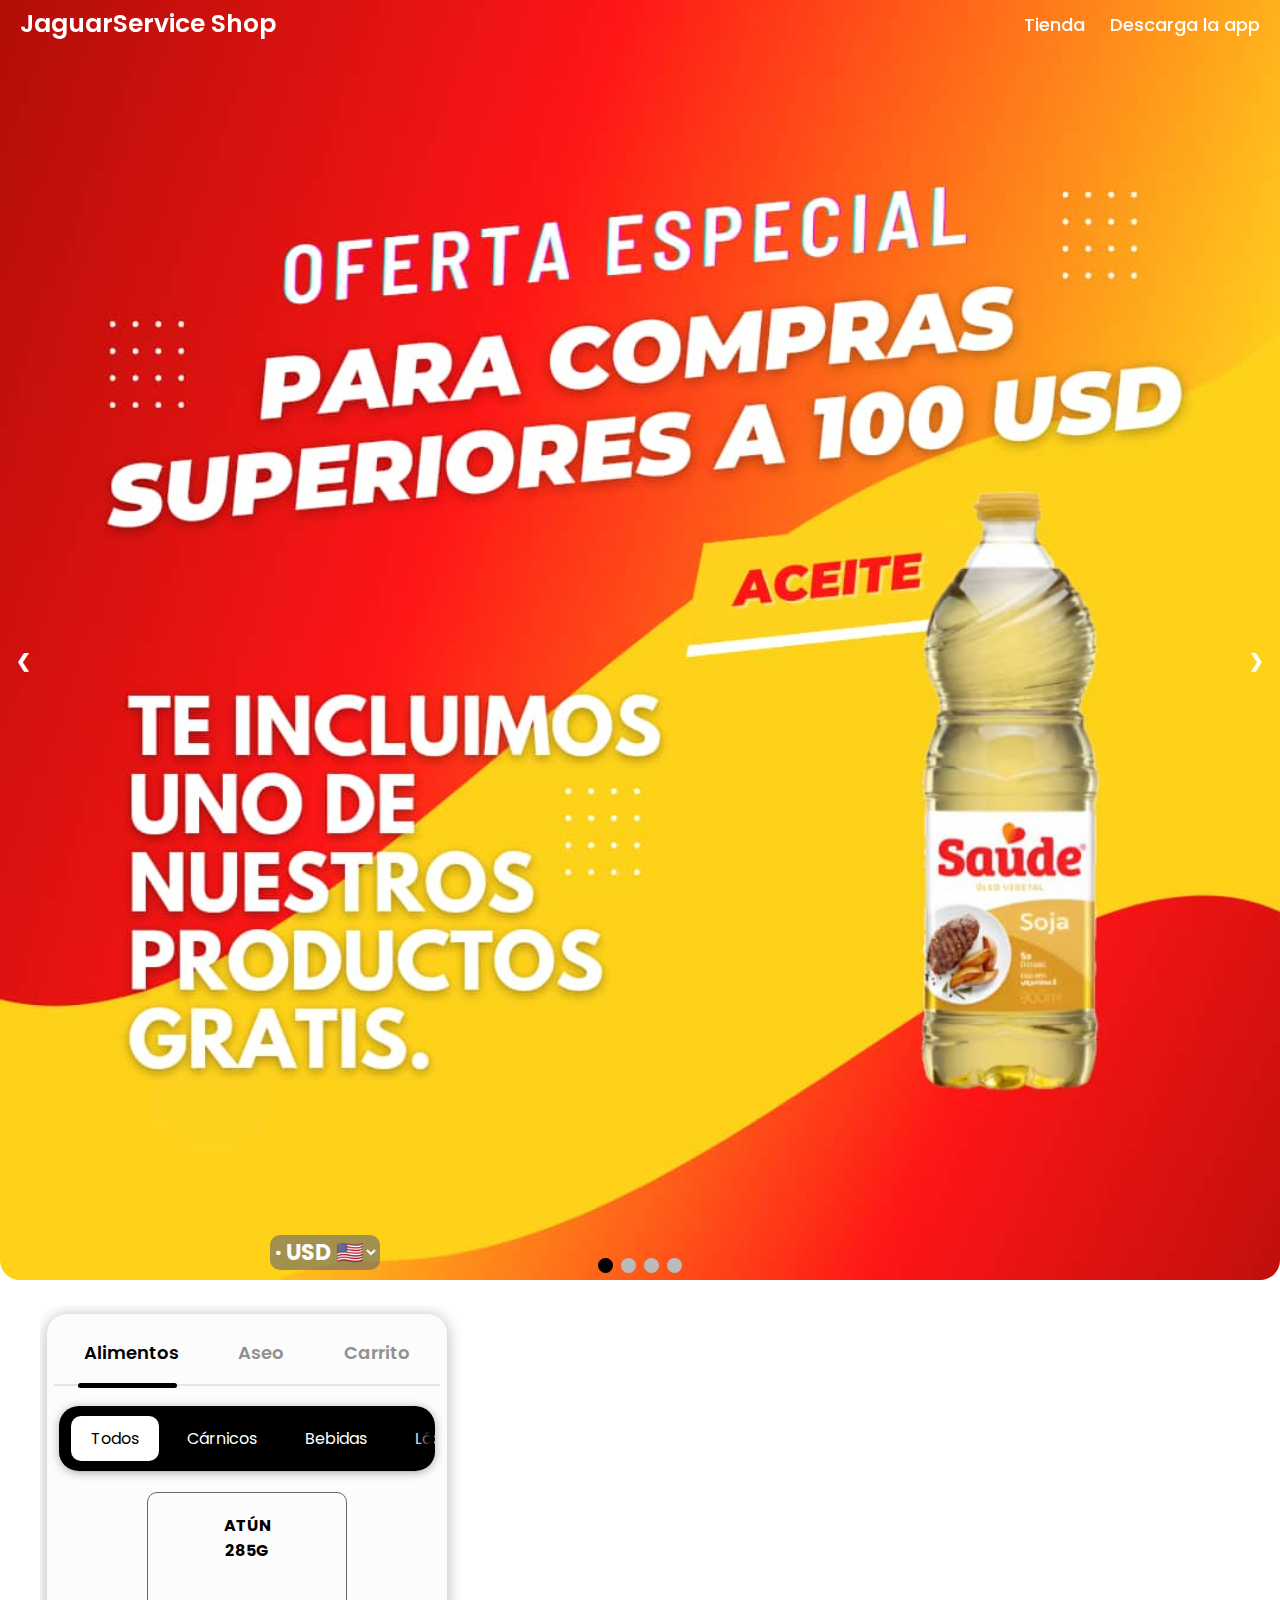
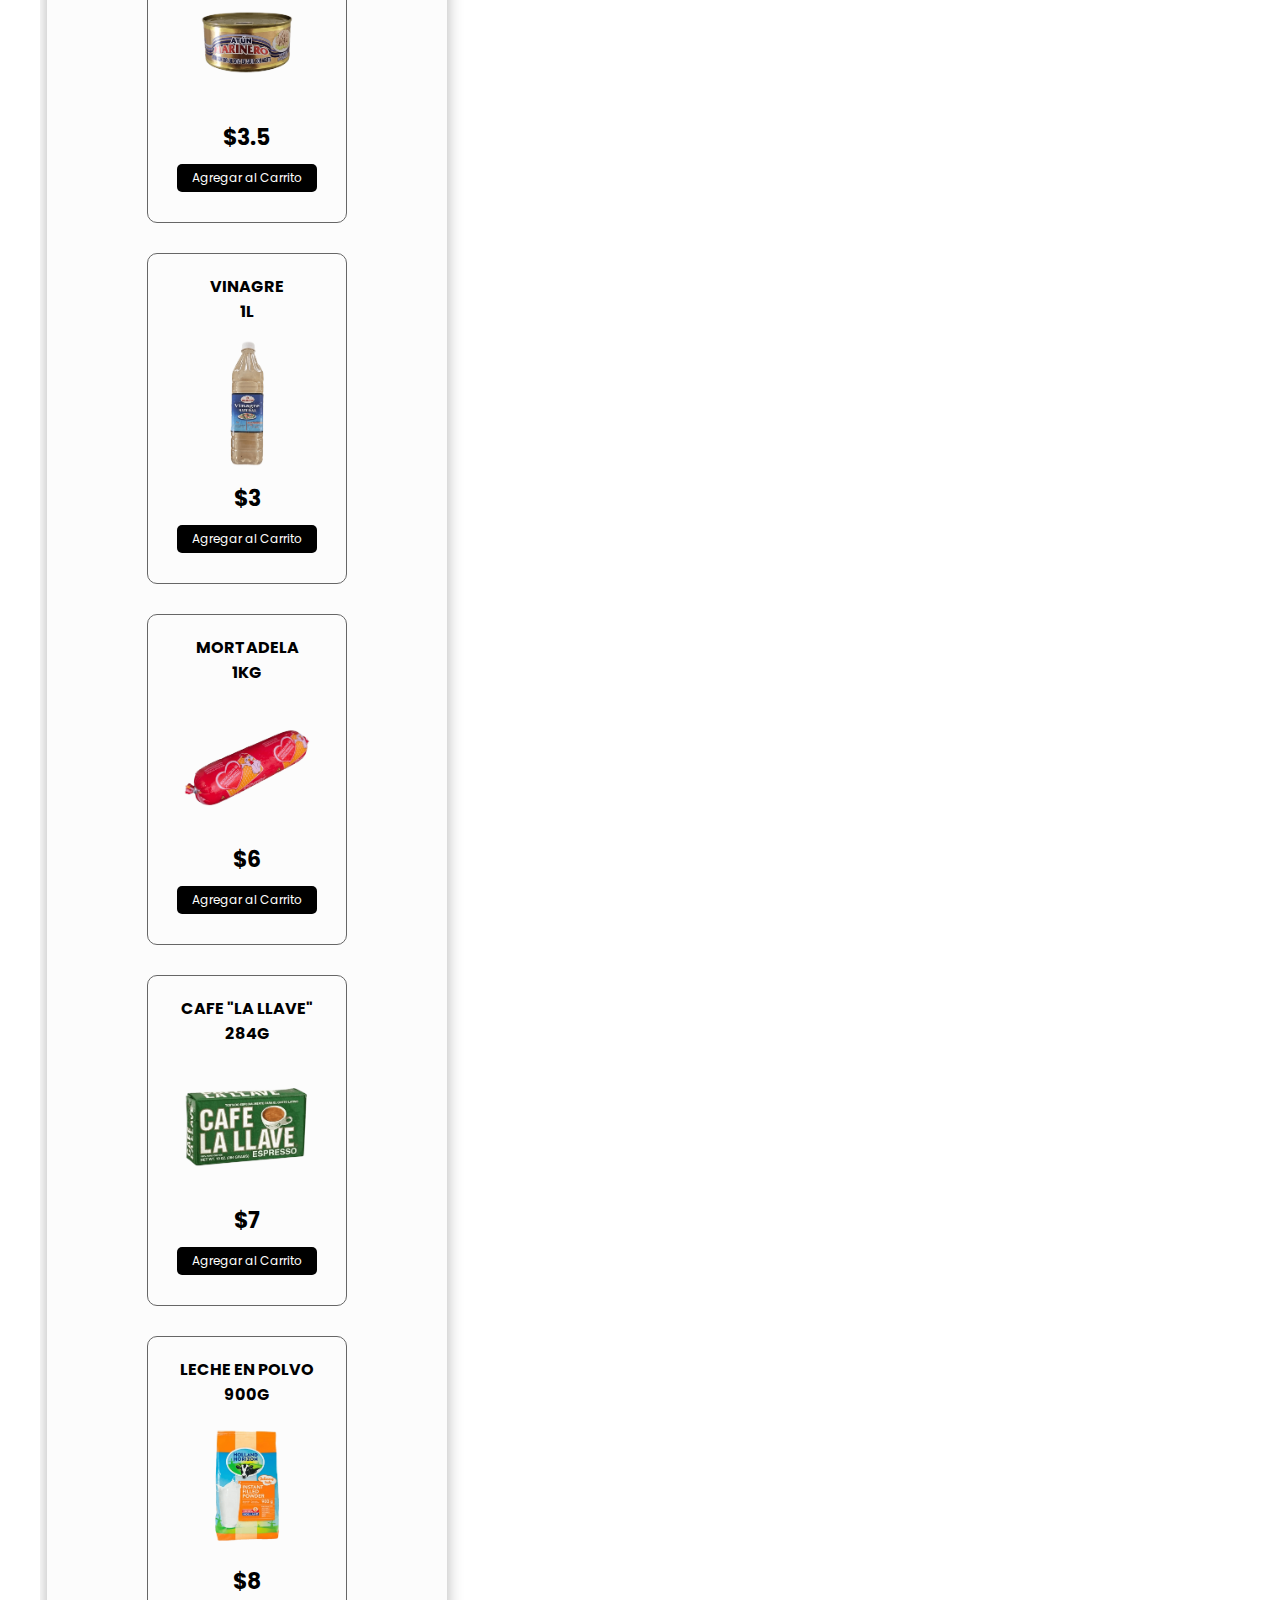
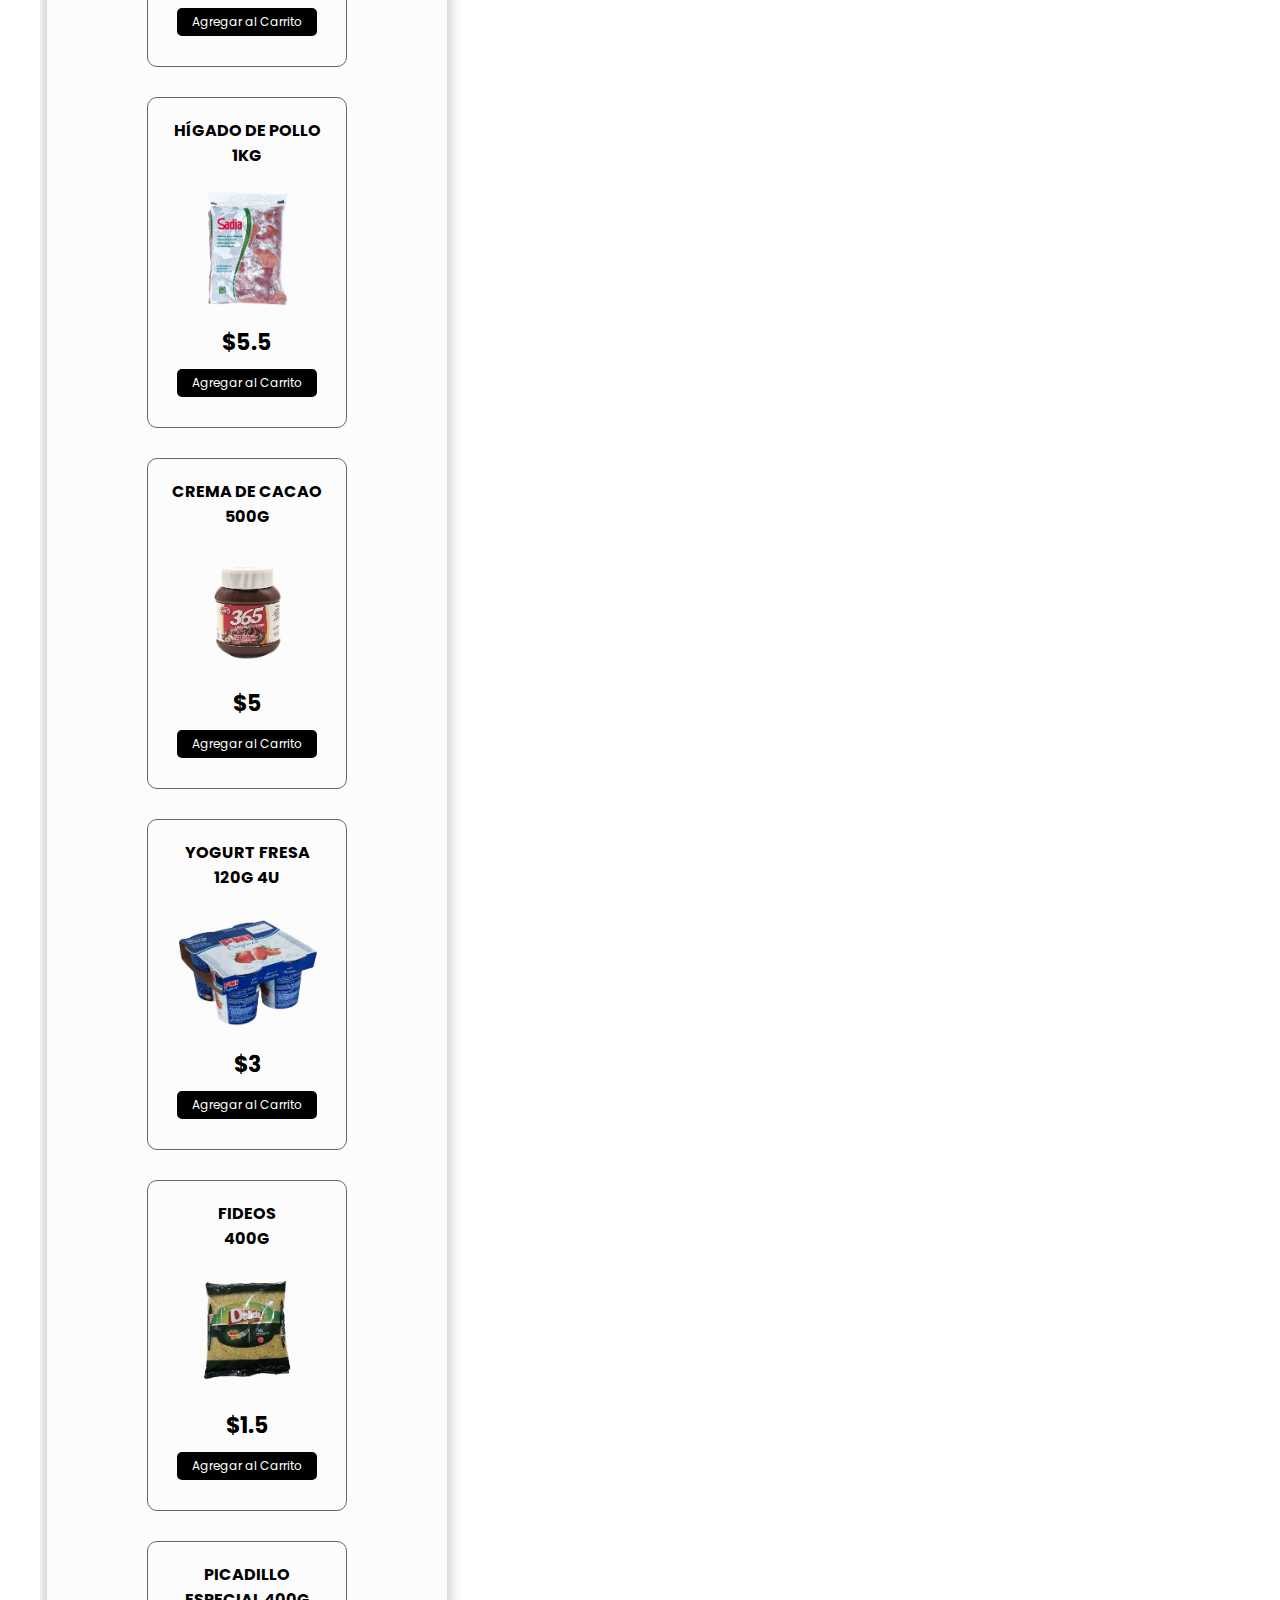
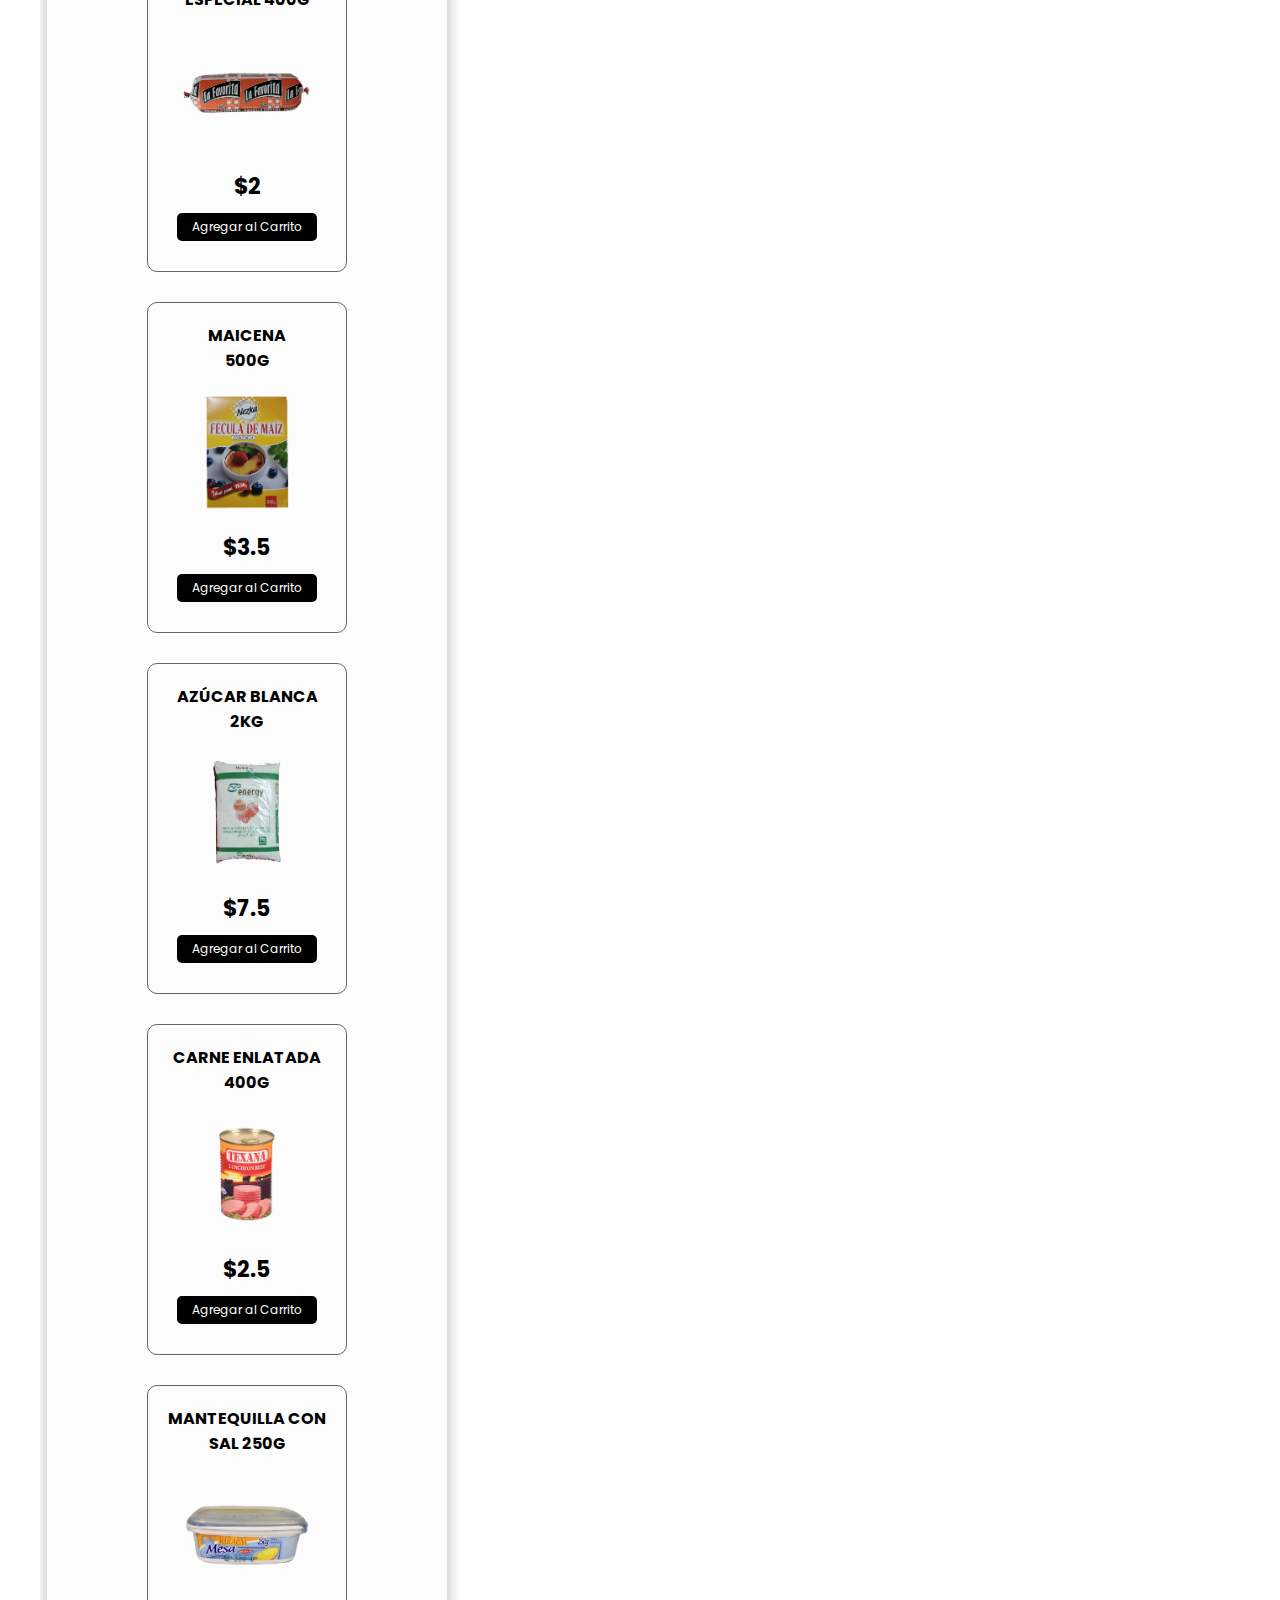
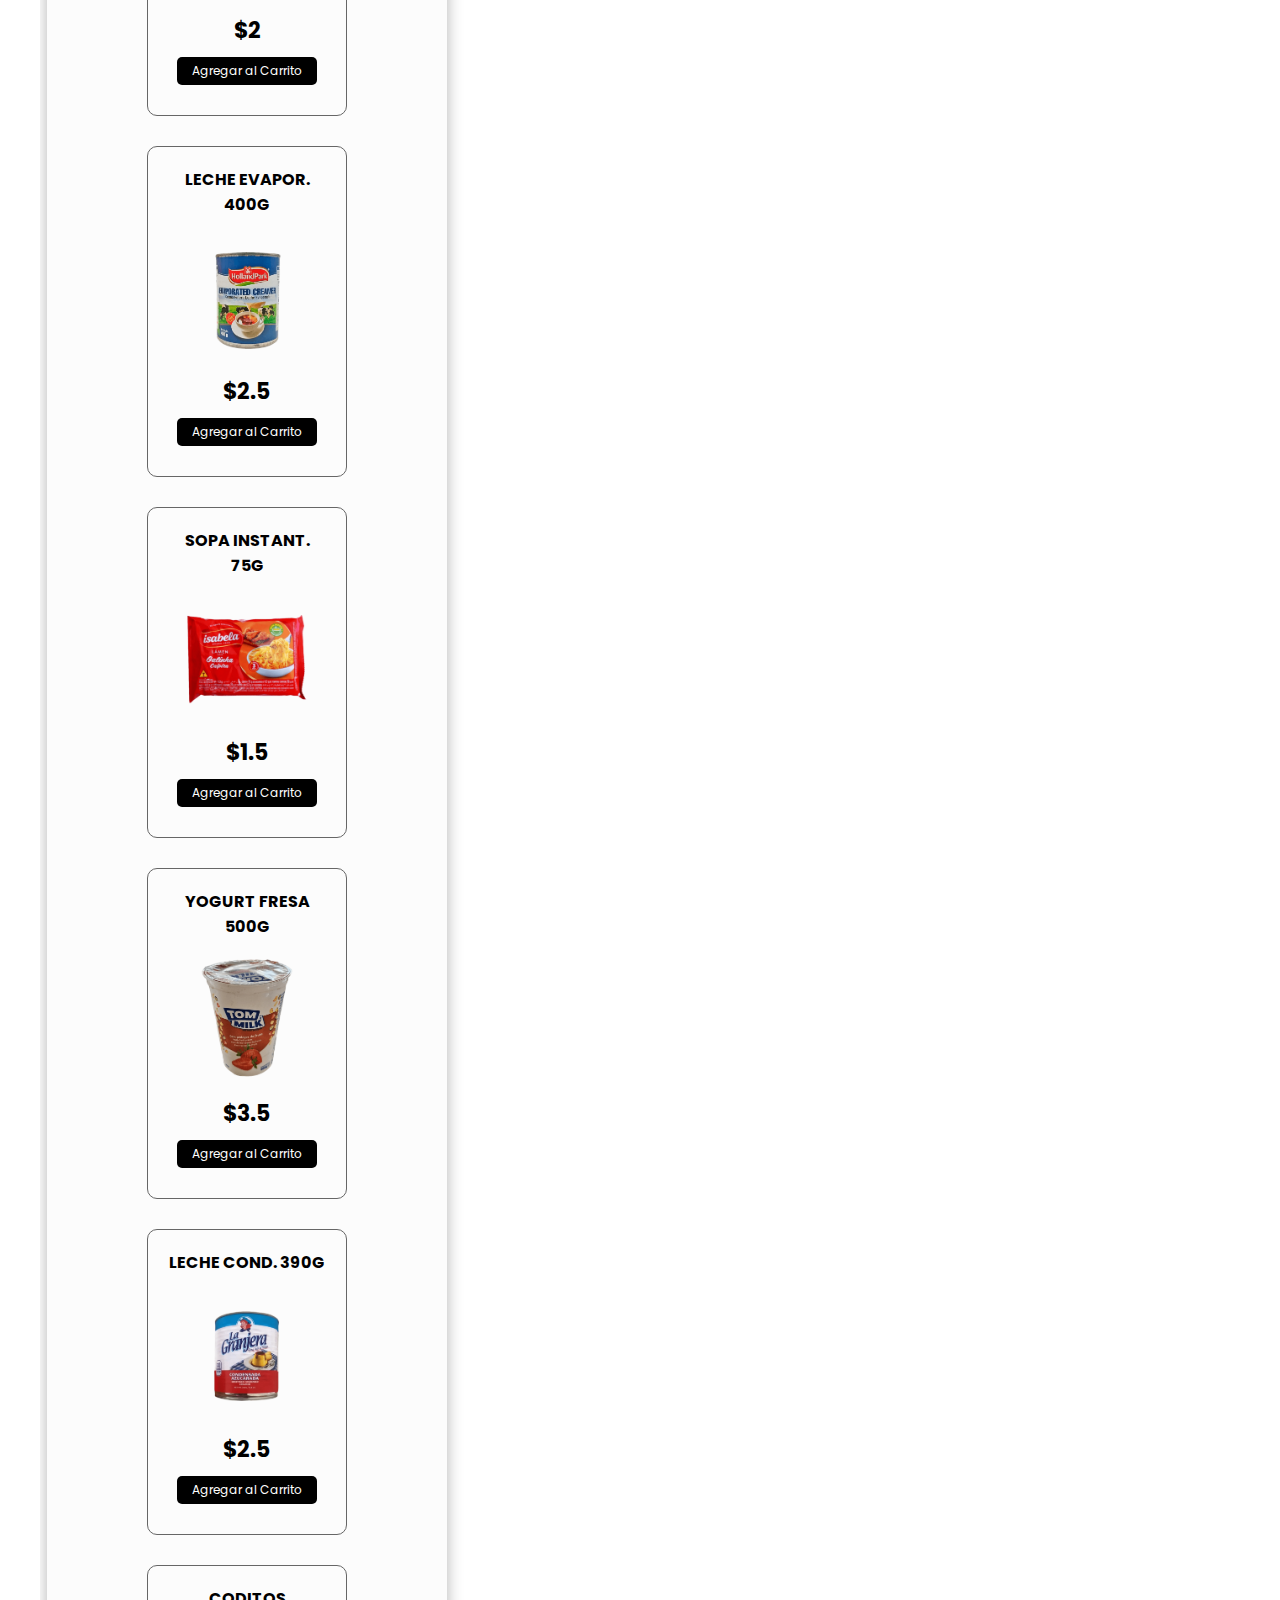
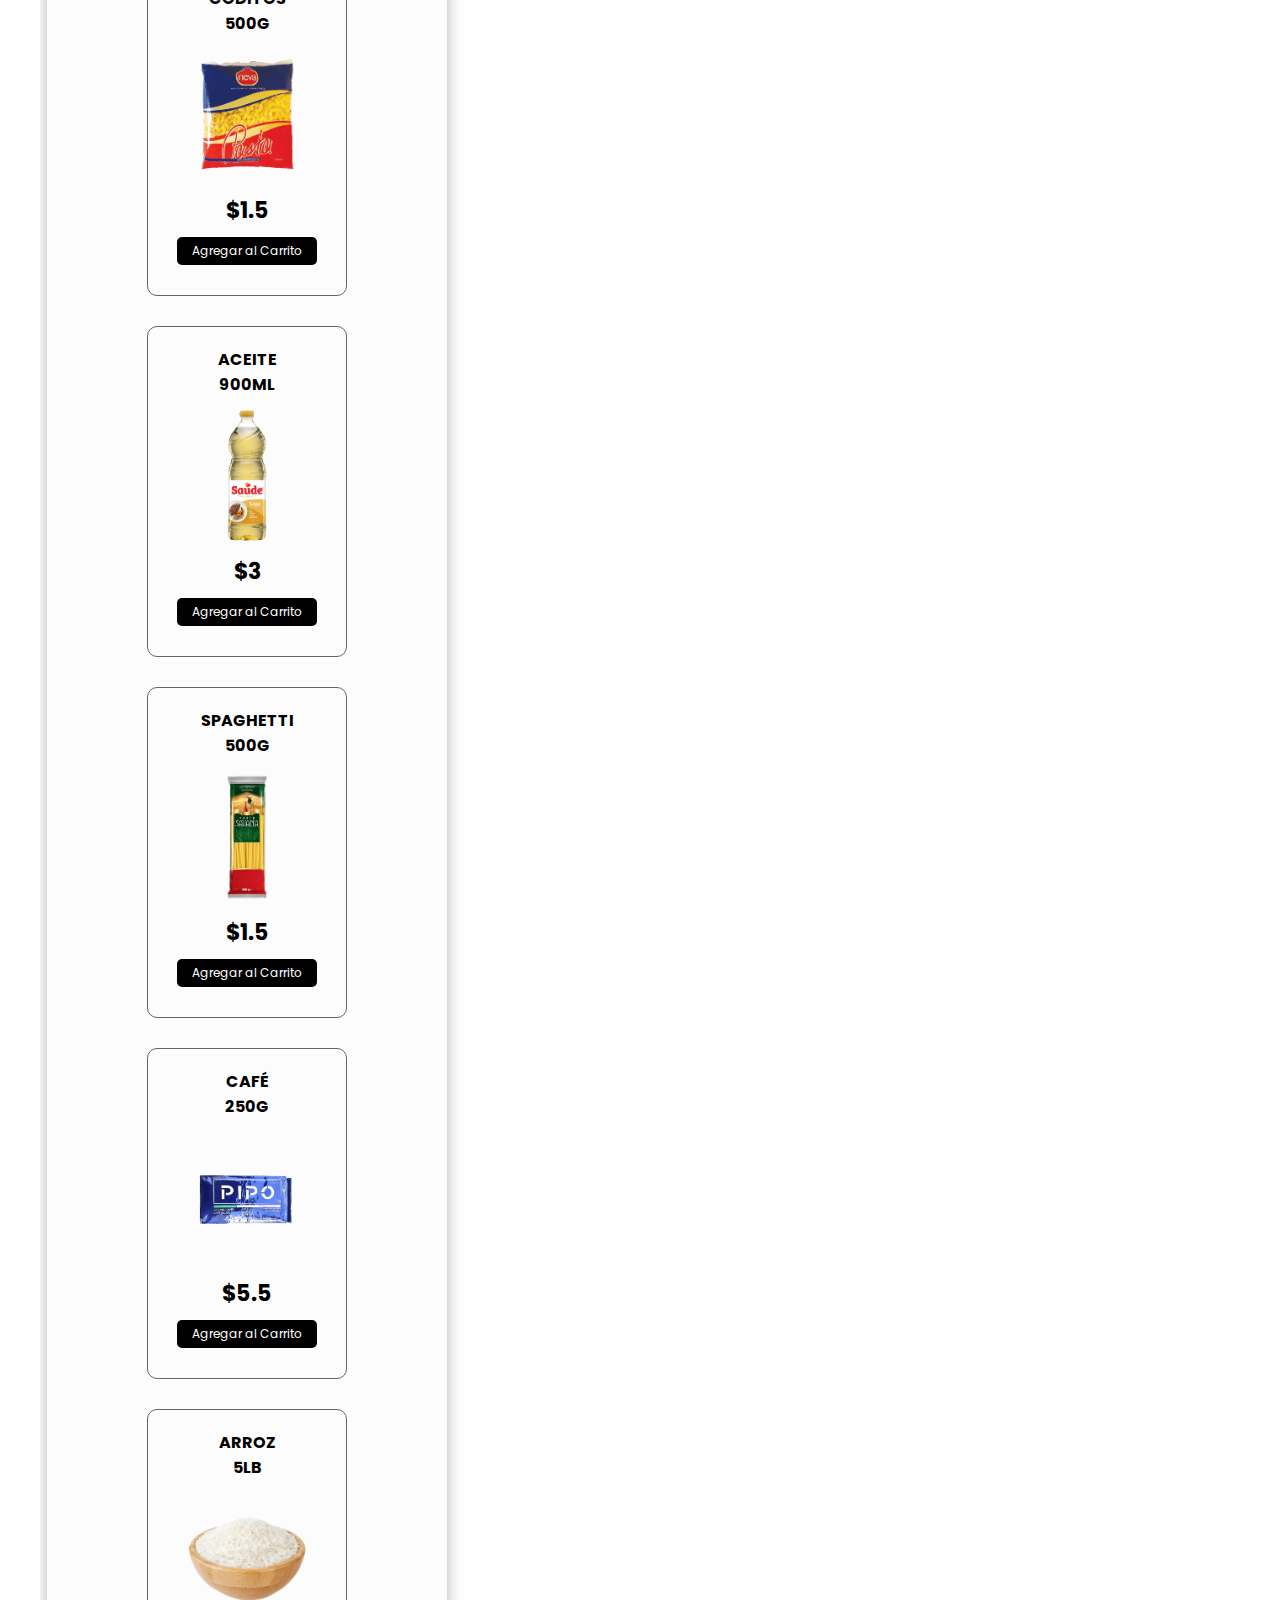
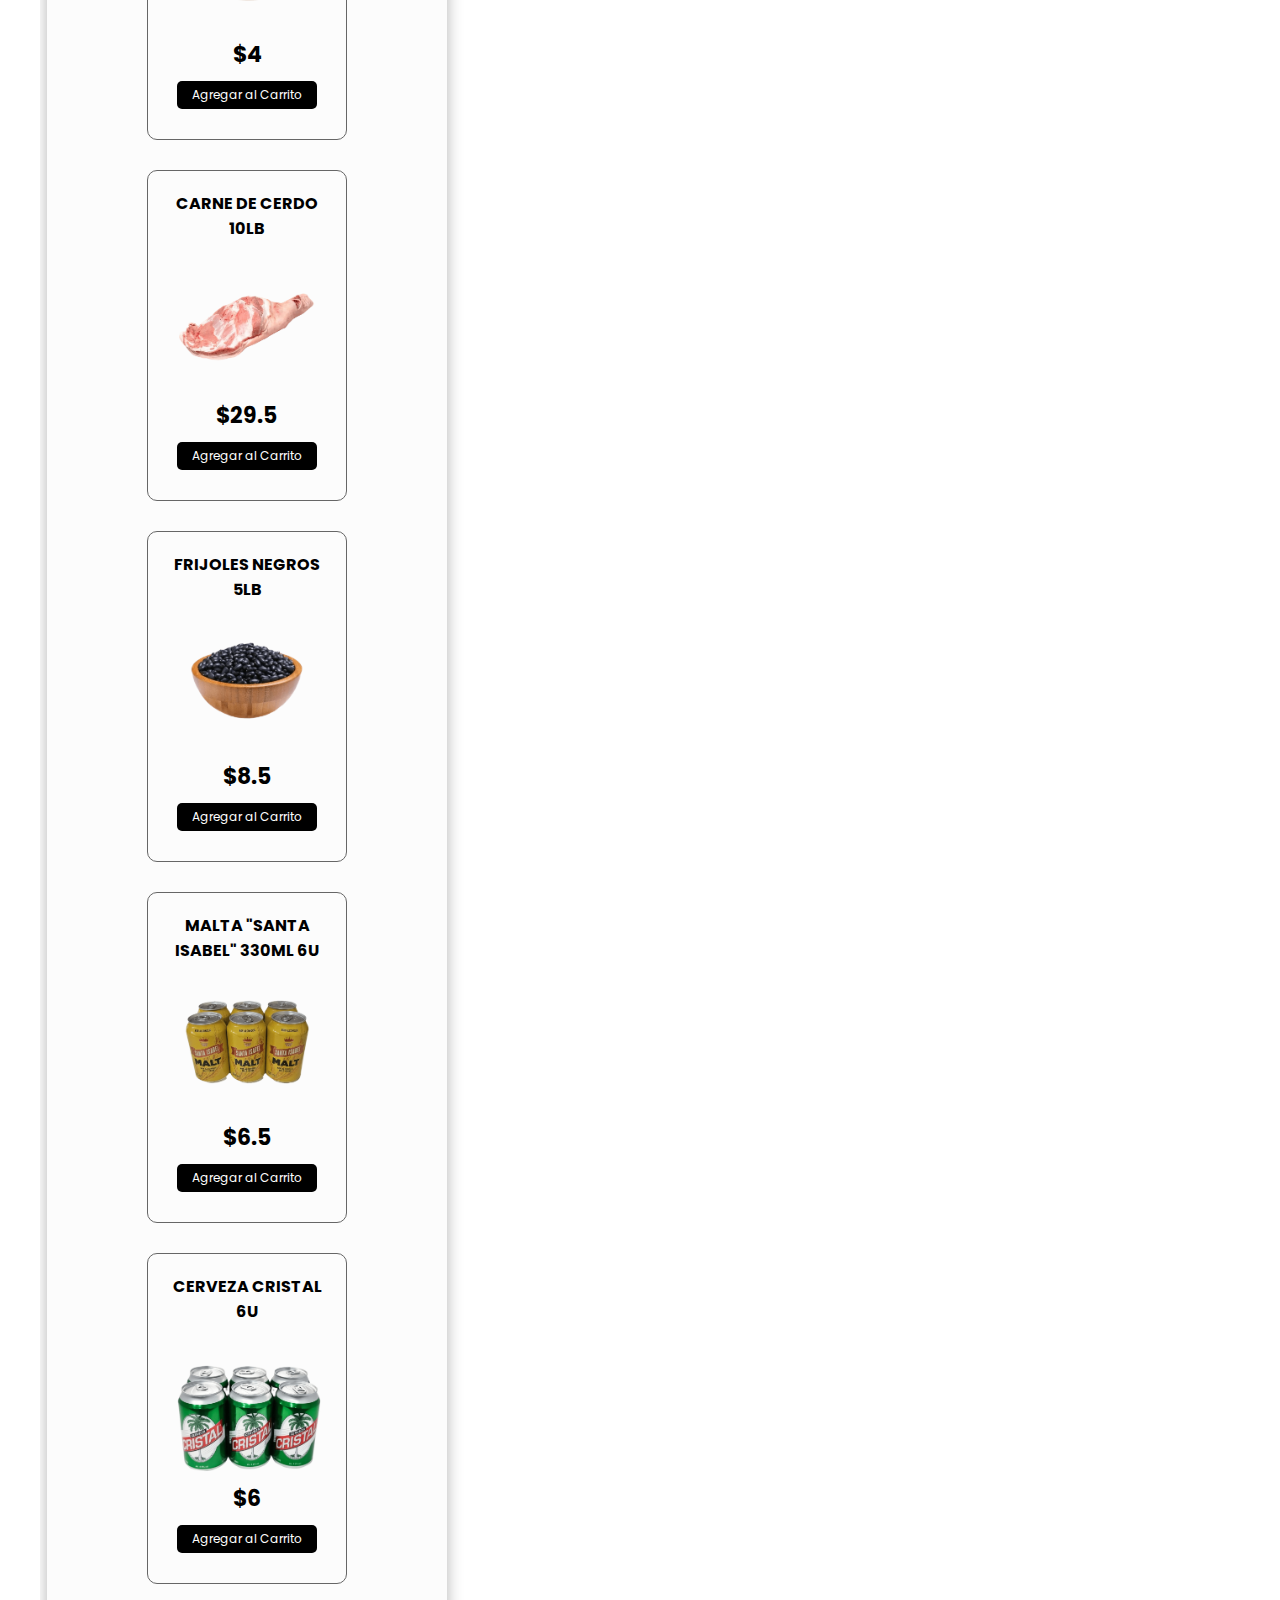
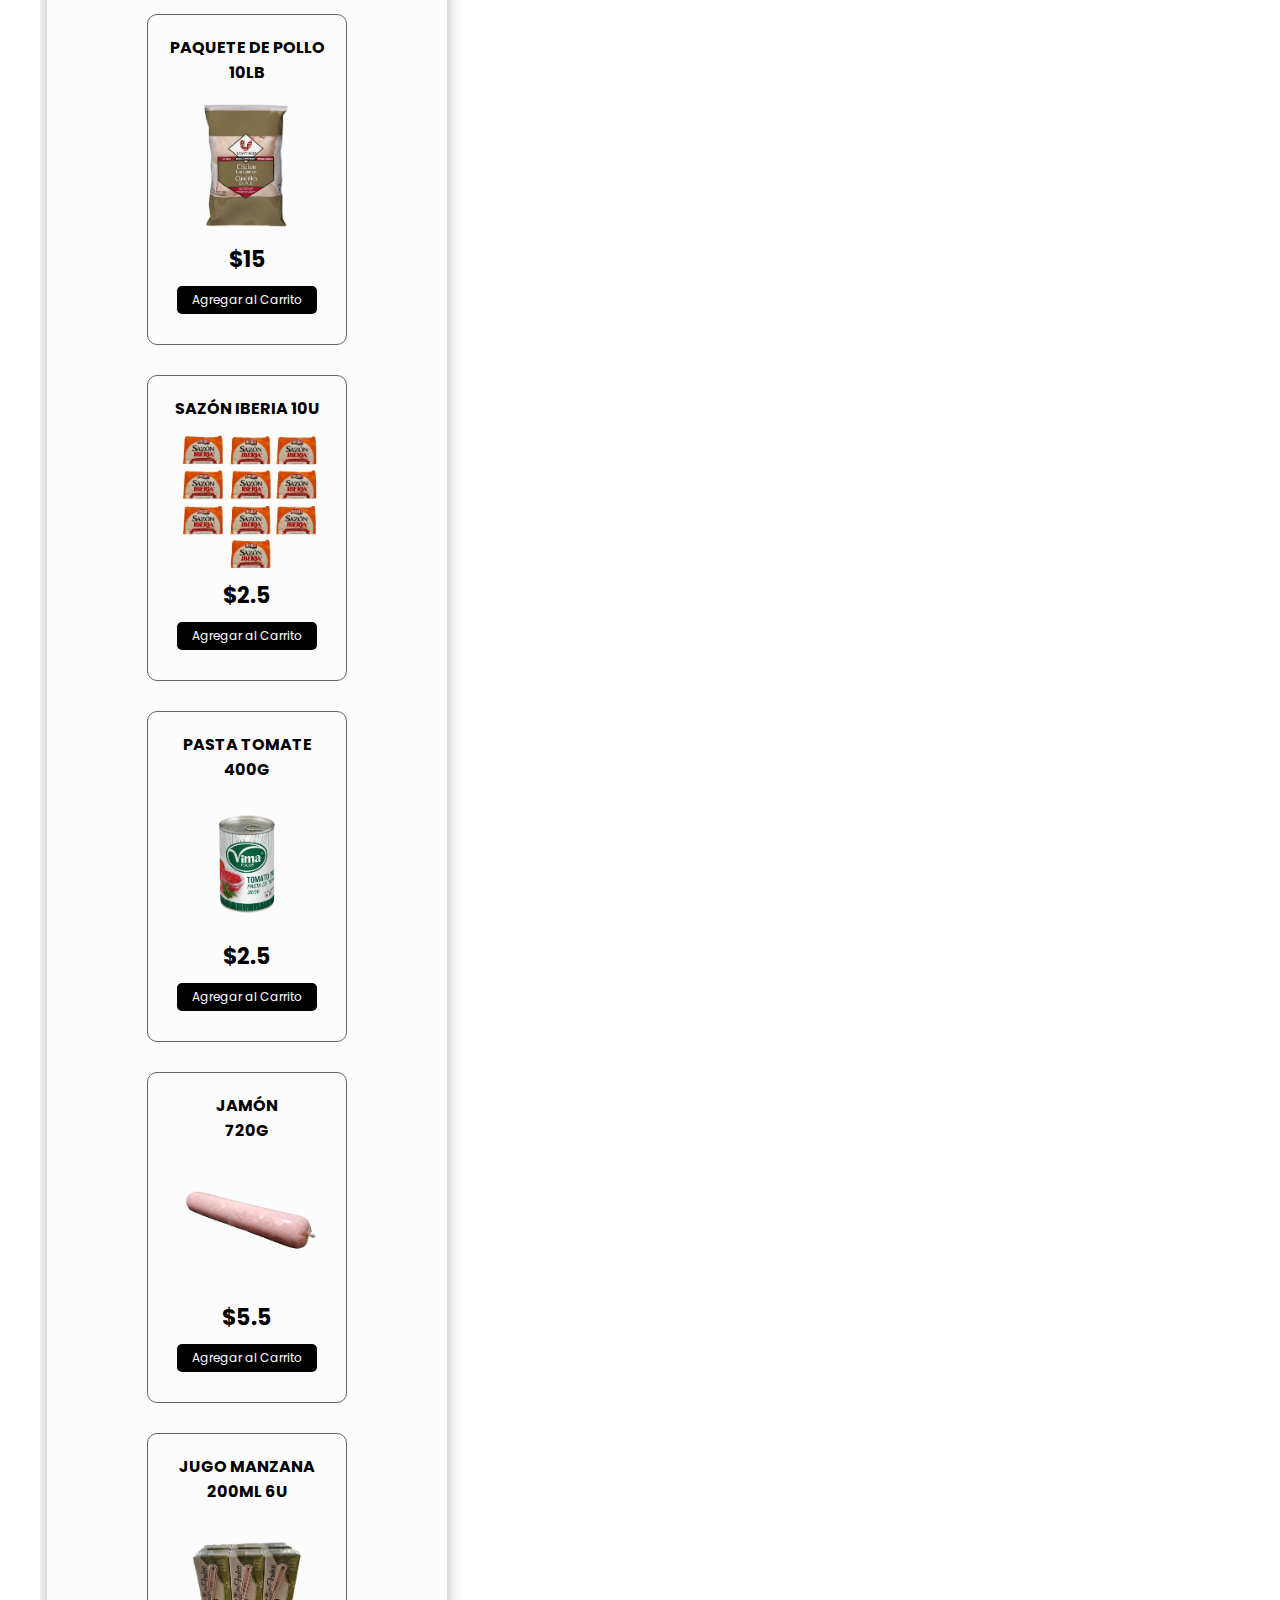
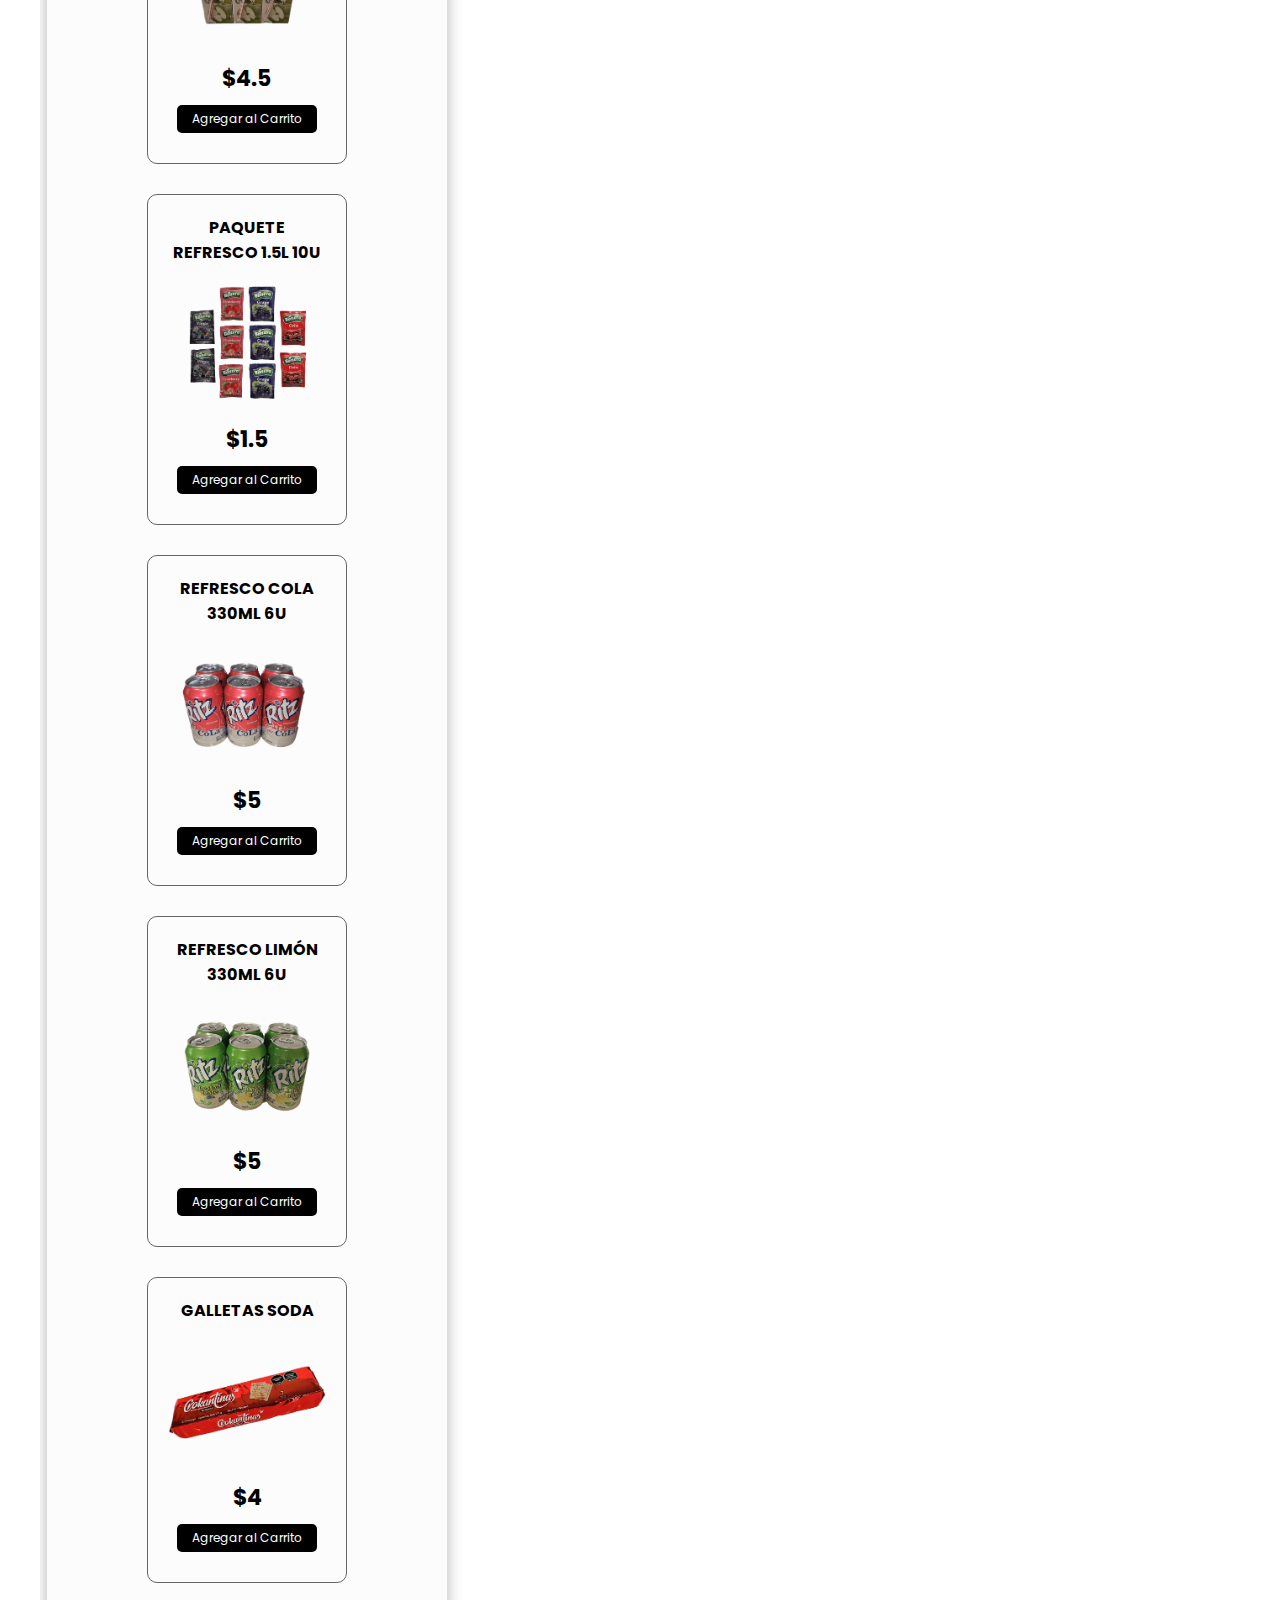
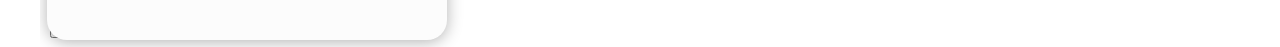
==== index.html @ 0033cd86 "Update index.html" ====
<!DOCTYPE html>
<html lang="es">
<head>
    <meta charset="UTF-8">
    <meta name="viewport" content="width=device-width, initial-scale=1.0">
    <meta http-equiv="X-UA-Compatible" content="IE=edge">
    <title>Jaguar Service</title>
<!--========================================ENLACES========================================-->
    <link rel="stylesheet" href="https://cdnjs.cloudflare.com/ajax/libs/font-awesome/6.5.2/css/all.min.css" integrity="sha512-SnH5WK+bZxgPHs44uWIX+LLJAJ9/2PkPKZ5QiAj6Ta86w+fsb2TkcmfRyVX3pBnMFcV7oQPJkl9QevSCWr3W6A==" crossorigin="anonymous" referrerpolicy="no-referrer" />
    <link rel="stylesheet" href="https://unicons.iconscout.com/release/v4.0.8/css/line.css">
    <link rel="stylesheet" href="https://fonts.googleapis.com/css2?family=Material+Symbols+Outlined:opsz,wght,FILL,GRAD@24,400,0,0" />
    <link rel="stylesheet" href="style.css">
    <script src="script.js" async></script>
</head>
<body>
<!--========================================MENU Y SECCION APP========================================-->
<div class="modal">
    <div class="modal-card">
        <i class="fa-solid fa-times modal-close"></i>
        <img class="modal-img" src="logo.jpg" alt="image">
        <div>
            <h3 class="modal-name">Jaguar Service App</h3>
            <p class="modal-info">
                Aplicación JaguarService con la que le será más fácil acceder a nuestro sitio. Solo disponible para android.
            </p>
            <div class="modal-buttons">
                <button class="modal-button" onclick="location.href='JaguarServiceShop.apk'">Descargar App<i class="fa-solid fa-download"></i></button>
            </div>
        </div>
    </div>
</div>
<nav class="navbar">
    <div class="navbar-contenido">
        <div class="logo"><a href="index.html">JaguarService Shop</a></div>
        <ul class="menu-list">
            <div class="icon cancel-btn">
                <i class="fa-solid fa-times"></i>
            </div>
            <li><a href="index.html" class="menu-activo">Tienda</a></li>
            <li><a  class="descarga-la-app" href="#">Descarga la app</a></li>
        </ul>
        <div class="icon menu-btn">
            <i class="fa-solid fa-bars"></i>
        </div>
    </div>
</nav>        
<!--========================================BANNER========================================-->    
<!--<header></header>-->

<div class="slideshow-container">
    <div class="mySlides fade">
        <img src="img/img1.jpeg" style="width:100%">
    </div>
    <div class="mySlides fade">
        <img src="img/img4.jpeg" style="width:100%">
    </div>
    <div class="mySlides fade">
        <img src="img/img2.jpeg" style="width:100%">
    </div>
    <div class="mySlides fade">
        <img src="img/img3.jpeg" style="width:100%">
    </div>
    <a class="prev" onclick="plusSlides(-1)">&#10094;</a>
    <a class="next" onclick="plusSlides(1)">&#10095;</a>

    <div style="text-align:center">
        <span class="dot" onclick="currentSlide(1)"></span>
        <span class="dot" onclick="currentSlide(2)"></span>
        <span class="dot" onclick="currentSlide(3)"></span>
        <span class="dot" onclick="currentSlide(4)"></span>
    </div>
</div>
<!--========================================SELECTOR DE MONEDAS========================================--> 
<select onchange="window.location.href=this.value">
    <option value="index.html" selected>· USD 🇺🇸</option>
    <option value="eur.html">EUR 🇪🇺</option>
    <option value="mxn.html">MXN 🇲🇽</option>
    <option value="cad.html">CAD 🇨🇦</option>
</select>
<!--========================================SISTEMA COMPLETO========================================-->
<section class="contenedor">
    <div class="container">
        <!--========================================SECCION TIENDA CARRITO========================================-->         
                <div class="tab_box">
                    <button class="tab_btn active">Alimentos</button>
                    <button class="tab_btn">Aseo</button>
                    <button class="tab_btn">Carrito</button>
                    <div class="line"></div>
                </div>
        <!--========================================TIENDA/CARRITO========================================-->         
                <div class="content_box">
        <!--========================================ALIMENTOS & BEBIDAS========================================-->            
                    <div class="content active">
        <!--========================================FILTROS========================================-->
                        <div class="tab-nav-bar">
                            <div class="tab-navigation">
                                <i class="uil uil-angle-left left-btn"></i>
                                <i class="uil uil-angle-right right-btn"></i>
                                <ul class="tab-menu">
                                    <li class="tab-category actives" data-name="todos">Todos</li>
                                    <li class="tab-category" data-name="carnicos">Cárnicos</li>
                                    <li class="tab-category" data-name="bebidas">Bebidas</li>
                                    <li class="tab-category" data-name="lacteos">Lácteos</li>
                                    <li class="tab-category" data-name="granos">Granos</li>
                                    <li class="tab-category" data-name="pastas">Pastas</li>
                                    <li class="tab-category" data-name="varios">Varios</li>
                                </ul>
                            </div>
                        </div>
        <!--========================================PRODUCTOS========================================-->                
                        <div class="contenedor-items">
                            <div class="item" data-name="carnicos">
                                <span class="titulo-item">Atún <br> 285g</span>
                                <img src="img/83.png" alt="" class="img-item">
                                <span class="precio-item">$3.5</span>
                                <button class="boton-item">Agregar al Carrito</button>
                            </div>
                            <div class="item" data-name="varios">
                                <span class="titulo-item">Vinagre <br> 1l</span>
                                <img src="img/81.png" alt="" class="img-item">
                                <span class="precio-item">$3</span>
                                <button class="boton-item">Agregar al Carrito</button>
                            </div>
                            <div class="item" data-name="carnicos">
                                <span class="titulo-item">Mortadela <br> 1kg</span>
                                <img src="img/84.png" alt="" class="img-item">
                                <span class="precio-item">$6</span>
                                <button class="boton-item">Agregar al Carrito</button>
                            </div>
                            <div class="item" data-name="varios">
                                <span class="titulo-item">Cafe "La Llave" 284g</span>
                                <img src="img/82.png" alt="" class="img-item">
                                <span class="precio-item">$7</span>
                                <button class="boton-item">Agregar al Carrito</button>
                            </div>
                            <div class="item" data-name="lacteos">
                                <span class="titulo-item">Leche en polvo 900g</span>
                                <img src="img/85.png" alt="" class="img-item">
                                <span class="precio-item">$8</span>
                                <button class="boton-item">Agregar al Carrito</button>
                            </div>

                            
                            
                            
                            <!--<div class="item" data-name="varios">
                                <span class="titulo-item">Confituras variadas</span>
                                <img src="img/77.png" alt="" class="img-item">
                                <span class="precio-real">$12</span>
                                <span id="precio-descuento" class="precio-item">$10</span>
                                <button class="boton-item">Agregar al Carrito</button>
                            </div>-->
                            <div class="item" data-name="carnicos">
                                <span class="titulo-item">Hígado de pollo 1kg</span>
                                <img src="img/76.png" alt="" class="img-item">
                                <span class="precio-item">$5.5</span>
                                <button class="boton-item">Agregar al Carrito</button>
                            </div>
                            <div class="item" data-name="varios">
                                <span class="titulo-item">Crema de Cacao 500g</span>
                                <img src="img/75.png" alt="" class="img-item">
                                <span class="precio-item">$5</span>
                                <button class="boton-item">Agregar al Carrito</button>
                            </div>
                            <div class="item" data-name="lacteos">
                                <span class="titulo-item">Yogurt fresa 120g 4u</span>
                                <img src="img/24.png" alt="" class="img-item">
                                <span class="precio-item">$3</span>
                                <button class="boton-item">Agregar al Carrito</button>
                            </div>
                            <!--<div class="item" data-name="varios">
                                <span class="titulo-item">huevo <br> 30u</span>
                                <img src="img/72.png" alt="" class="img-item">
                                <span class="precio-item">$15</span>
                                <button class="boton-item">Agregar al Carrito</button>
                            </div>-->
                            <div class="item" data-name="pastas">
                                <span class="titulo-item">Fideos <br> 400g</span>
                                <img src="img/69.png" alt="" class="img-item">
                                <span class="precio-item">$1.5</span>
                                <button class="boton-item">Agregar al Carrito</button>
                            </div>
                            <div class="item" data-name="carnicos">
                                <span class="titulo-item">Picadillo especial 400g</span>
                                <img src="img/70.png" alt="" class="img-item">
                                <span class="precio-item">$2</span>
                                <button class="boton-item">Agregar al Carrito</button>
                            </div>
                            <div class="item" data-name="varios">
                                <span class="titulo-item">Maicena <br> 500g</span>
                                <img src="img/68.png" alt="" class="img-item">
                                <span class="precio-item">$3.5</span>
                                <button class="boton-item">Agregar al Carrito</button>
                            </div>
                            <div class="item" data-name="varios">
                                <span class="titulo-item">Azúcar Blanca 2kg</span>
                                <img src="img/28.png" alt="" class="img-item">
                                <span class="precio-item">$7.5</span>
                                <button class="boton-item">Agregar al Carrito</button>
                            </div>
                            <div class="item" data-name="carnicos">
                                <span class="titulo-item">Carne enlatada 400g</span>
                                <img src="img/22.png" alt="" class="img-item">
                                <span class="precio-item">$2.5</span>
                                <button class="boton-item">Agregar al Carrito</button>
                            </div>
                            <div class="item" data-name="lacteos">
                                <span class="titulo-item">Mantequilla con sal 250g</span>
                                <img src="img/65.png" alt="" class="img-item">
                                <span class="precio-item">$2</span>
                                <button class="boton-item">Agregar al Carrito</button>
                            </div>
                            <div class="item" data-name="lacteos">
                                <span class="titulo-item">Leche Evapor. 400g</span>
                                <img src="img/63.png" alt="" class="img-item">
                                <span class="precio-item">$2.5</span>
                                <button class="boton-item">Agregar al Carrito</button>
                            </div>
                            <!--<div class="item" data-name="varios">
                                <span class="titulo-item">Maicena <br> 500g</span>
                                <img src="img/59.png" alt="" class="img-item">
                                <span class="precio-item">$3.5</span>
                                <button class="boton-item">Agregar al Carrito</button>
                                <span class="fuera-stock">Sin Stock<i class="material-symbols-outlined">shopping_cart_off</i></span>
                            </div>-->
                            <div class="item" data-name="varios">
                                <span class="titulo-item">Sopa Instant. 75g</span>
                                <img src="img/62.png" alt="" class="img-item">
                                <span class="precio-item">$1.5</span>
                                <button class="boton-item">Agregar al Carrito</button>
                            </div>
                            <!--<div class="item" data-name="lacteos">
                                <span class="titulo-item">Leche en Polvo 310g</span>
                                <img src="img/20.png" alt="" class="img-item">
                                <span class="precio-item">$4</span>
                                <button class="boton-item">Agregar al Carrito</button>
                            </div>-->
                            <div class="item" data-name="lacteos">
                                <span class="titulo-item">Yogurt Fresa 500g</span>
                                <img src="img/61.png" alt="" class="img-item">
                                <span class="precio-item">$3.5</span>
                                <button class="boton-item">Agregar al Carrito</button>
                            </div>
                            <div class="item" data-name="lacteos">
                                <span class="titulo-item">leche cond. 390g</span>
                                <img src="img/19.png" alt="" class="img-item">
                                <span class="precio-item">$2.5</span>
                                <button class="boton-item">Agregar al Carrito</button>
                            </div>
                            <div class="item" data-name="pastas">
                                <span class="titulo-item">Coditos <br> 500g</span>
                                <img src="img/3.png" alt="" class="img-item">
                                <span class="precio-item">$1.5</span>
                                <button class="boton-item">Agregar al Carrito</button>
                            </div>
                            <div class="item" data-name="varios">
                                <span class="titulo-item">Aceite <br> 900ml</span>
                                <img src="img/51.png" alt="" class="img-item">
                                <span class="precio-item">$3</span>
                                <button class="boton-item">Agregar al Carrito</button>
                            </div>
                            <div class="item" data-name="pastas">
                                <span class="titulo-item">Spaghetti <br> 500g</span>
                                <img src="img/74.png" alt="" class="img-item">
                                <span class="precio-item">$1.5</span>
                                <button class="boton-item">Agregar al Carrito</button>
                            </div>
                            <!--<div class="item" data-name="varios">
                                <span class="titulo-item">Mayonesa <br> 500g</span>
                                <img src="img/6.png" alt="" class="img-item">
                                <span class="precio-item">$2.5</span>
                                <button class="boton-item">Agregar al Carrito</button>
                            </div>-->
                            <div class="item" data-name="bebidas">
                                <span class="titulo-item">café <br> 250g</span>
                                <img src="img/47.png" alt="" class="img-item">
                                <span class="precio-item">$5.5</span>
                                <button class="boton-item">Agregar al Carrito</button>
                            </div>
                            <div class="item" data-name="granos">
                                <span class="titulo-item">arroz <br> 5lb</span>
                                <img src="img/11.png" alt="" class="img-item">
                                <span class="precio-item">$4</span>
                                <button class="boton-item">Agregar al Carrito</button>
                            </div>
                            <div class="item" data-name="carnicos">
                                <span class="titulo-item">Carne de cerdo 10lb</span>
                                <img src="img/56.png" alt="" class="img-item">
                                <span class="precio-item">$29.5</span>
                                <button class="boton-item">Agregar al Carrito</button>
                            </div>
                            <div class="item" data-name="granos">
                                <span class="titulo-item">Frijoles Negros 5lb</span>
                                <img src="img/12.png" alt="" class="img-item">
                                <span class="precio-item">$8.5</span>
                                <button class="boton-item">Agregar al Carrito</button>
                            </div>
                            <div class="item" data-name="bebidas">
                                <span class="titulo-item">Malta "Santa Isabel" 330ml 6u</span>
                                <img src="img/80.png" alt="" class="img-item">
                                <span class="precio-item">$6.5</span>
                                <button class="boton-item">Agregar al Carrito</button>
                            </div>
                            <div class="item" data-name="bebidas">
                                <span class="titulo-item">Cerveza cristal 6u</span>
                                <img src="img/14.png" alt="" class="img-item">
                                <span class="precio-item">$6</span>
                                <button class="boton-item">Agregar al Carrito</button>
                            </div>
                            <div class="item" data-name="carnicos">
                                <span class="titulo-item">Paquete de pollo 10lb</span>
                                <img src="img/54.png" alt="" class="img-item">
                                <span class="precio-item">$15</span>
                                <button class="boton-item">Agregar al Carrito</button>
                            </div>
                            <div class="item" data-name="varios">
                                <span class="titulo-item">Sazón Iberia 10u</span>
                                <img src="img/29.png" alt="" class="img-item">
                                <span class="precio-item">$2.5</span>
                                <button class="boton-item">Agregar al Carrito</button>
                            </div>
                            <div class="item" data-name="varios">
                                <span class="titulo-item">Pasta Tomate 400g</span>
                                <img src="img/79.png" alt="" class="img-item">
                                <span class="precio-item">$2.5</span>
                                <button class="boton-item">Agregar al Carrito</button>
                            </div>
                            <!--<div class="item" data-name="varios">
                                <span class="titulo-item">Chocolate en polvo 400g</span>
                                <img src="img/41.png" alt="" class="img-item">
                                <span class="precio-item">$3</span>
                                <button class="boton-item">Agregar al Carrito</button>
                            </div>-->
                            <!--<div class="item" data-name="carnicos">
                                <span class="titulo-item">Salchichas 480g</span>
                                <img src="img/17.png" alt="" class="img-item">
                                <span class="precio-item">$2.5</span>
                                <button class="boton-item">Agregar al Carrito</button>
                            </div>-->
                            <div class="item" data-name="carnicos">
                                <span class="titulo-item">Jamón <br> 720g</span>
                                <img src="img/30.png" alt="" class="img-item">
                                <span class="precio-item">$5.5</span>
                                <button class="boton-item">Agregar al Carrito</button>
                            </div>
                            <!--<div class="item" data-name="carnicos">
                                <span class="titulo-item">Mortadella <br> 1kg</span>
                                <img src="img/38.png" alt="" class="img-item">
                                <span class="precio-item">$5.5</span>
                                <button class="boton-item">Agregar al Carrito</button>
                            </div>-->
                            <div class="item" data-name="bebidas">
                                <span class="titulo-item">Jugo Manzana 200ml 6u</span>
                                <img src="img/78.png" alt="" class="img-item">
                                <span class="precio-item">$4.5</span>
                                <button class="boton-item">Agregar al Carrito</button>
                            </div>
                            <div class="item" data-name="bebidas">
                                <span class="titulo-item">Paquete refresco 1.5l 10u</span>
                                <img src="img/52.png" alt="" class="img-item">
                                <span class="precio-item">$1.5</span>
                                <button class="boton-item">Agregar al Carrito</button>
                            </div>
                            <!--<div class="item" data-name="bebidas">
                                <span class="titulo-item">Cerveza Hollandia 330ml 6u</span>
                                <img src="img/58.png" alt="" class="img-item">
                                <span class="precio-item">$5</span>
                                <button class="boton-item">Agregar al Carrito</button>
                            </div>-->
                            <div class="item" data-name="bebidas">
                                <span class="titulo-item">Refresco Cola 330ml 6u</span>
                                <img src="img/37.png" alt="" class="img-item">
                                <span class="precio-item">$5</span>
                                <button class="boton-item">Agregar al Carrito</button>
                            </div>
                            <div class="item" data-name="bebidas">
                                <span class="titulo-item">Refresco Limón 330ml 6u</span>
                                <img src="img/46.png" alt="" class="img-item">
                                <span class="precio-item">$5</span>
                                <button class="boton-item">Agregar al Carrito</button>
                            </div>
                            <div class="item" data-name="varios">
                                <span class="titulo-item">Galletas Soda</span>
                                <img src="img/35.png" alt="" class="img-item">
                                <span class="precio-item">$4</span>
                                <button class="boton-item">Agregar al Carrito</button>
                            </div>
                        </div>    
                    </div>
        <!--========================================ASEO & LIMPIEZA========================================-->            
                    <div class="content">
        <!--========================================CATEGORIAS========================================-->       
                        <div class="tab-nav-bar">
                            <div class="tab-navigation">
                                <ul class="tab-menu">
                                    <li class="tab-category" data-name="todos">Todos</li>
                                    <li class="tab-category" data-name="aseo">Aseo</li>
                                    <li class="tab-category" data-name="limpieza">Limpieza</li>
                                </ul>
                            </div>
                        </div>    
        <!--========================================PRODUCTOS========================================-->                
                        <div class="contenedor-items">
                            <div class="item" data-name="limpieza">
                                <span class="titulo-item">Detergente líquido 1l</span>
                                <img src="img/42.png" alt="" class="img-item">
                                <span class="precio-item">$2.5</span>
                                <button class="boton-item">Agregar al Carrito</button>
                            </div>
                            <div class="item" data-name="aseo">
                                <span class="titulo-item">Jabón natural 75g 6u</span>
                                <img src="img/45.png" alt="" class="img-item">
                                <span class="precio-item">$3.5</span>
                                <button class="boton-item">Agregar al Carrito</button>
                            </div>
                            <!--<div class="item" data-name="limpieza">
                                <span class="titulo-item">Detergente en polvo 400g</span>
                                <img src="img/44.png" alt="" class="img-item">
                                <span class="precio-item">$1.5</span>
                                <button class="boton-item">Agregar al Carrito</button>
                            </div>-->
                            <div class="item" data-name="aseo">
                                <span class="titulo-item">Máquina de afeitar 10u</span>
                                <img src="img/55.png" alt="" class="img-item">
                                <span class="precio-item">$3</span>
                                <button class="boton-item">Agregar al Carrito</button>
                            </div>
                            <div class="item" data-name="aseo">
                                <span class="titulo-item">Papel Sanitario 4u</span>
                                <img src="img/43.png" alt="" class="img-item">
                                <span class="precio-item">$3.5</span>
                                <button class="boton-item">Agregar al Carrito</button>
                            </div>
                            <div class="item" data-name="limpieza">
                                <span class="titulo-item">Frazada de piso 1u</span>
                                <img src="img/71.png" alt="" class="img-item">
                                <span class="precio-item">$1</span>
                                <button class="boton-item">Agregar al Carrito</button>
                            </div>
                        </div>
                    </div>
        <!--========================================CARRITO========================================-->         
                    <div class="content">
                        <p class="car-vac"  id="mensaje-carrito"><br><br>El carrito esta vacio.<br> Vaya a la tienda y agregue algun producto.</p>
                        <div class="carrito">
                            <div class="header-carrito">
                                <h2>Tu Carrito</h2>
                            </div>
                            <div class="carrito-items">
                                <!--
                                <div class="carrito-item">
                                    <img src="img/1.png" alt="" width="80px">
                                    <div class="carrito-item-detalles">
                                        <span class="carrito-item-titulo">Paquete Pollo</span>
                                        <div class="selector-cantidad">
                                            <i class="fa-solid fa-minus restar-cantidad"></i>
                                            <input type="text" value="1" class="carrito-item-cantidad" disabled>
                                            <i class="fa-solid fa-plus sumar-cantidad"></i>
                                        </div>
                                        <span class="carrito-item-precio">$20</span>
                                        <span class="carrito-item-subtotal">$20</span>
                                    </div>
                                    <span class="btn-eliminar">
                                        <i class="fa-solid fa-trash"></i>
                                    </span>
                                </div>
                                <div class="carrito-item">
                                    <img src="img/2.png" alt="" width="80px">
                                    <div class="carrito-item-detalles">
                                        <span class="carrito-item-titulo">Botella Aceite</span>
                                        <div class="selector-cantidad">
                                            <i class="fa-solid fa-minus restar-cantidad"></i>
                                            <input type="text" value="1" class="carrito-item-cantidad" disabled>
                                            <i class="fa-solid fa-plus sumar-cantidad"></i>
                                        </div>
                                        <span class="carrito-item-precio">$10</span>
                                        <span class="carrito-item-subtotal">$10</span>
                                    </div>
                                    <span class="btn-eliminar">
                                        <i class="fa-solid fa-trash"></i>
                                    </span>
                                </div>
                                -->
                            </div> 
                            <div class="carrito-total">
                                <div class="fila">
                                    <strong>Tu Total</strong>
                                    <span class="carrito-precio-total">$0</span>
                                </div>
                                <button id="pagar-button" class="btn-pagar">Generar comprobante <i class="fa-solid fa-bag-shopping"></i></button>
                            </div>
                        </div>
                    </div>    
                </div>
            </div>
</section>  
<!--========================================BOTON FLOTANTE CARRITO========================================-->
<div class="btnlink">
    <p>VER CARRITO</p>
    <div class="cart-counter">0 Productos</div> ·
    <div class="pruebita" id="carrito-precio-total-otro-lado">$0 USD</div>
</div>


<div class="notifications"></div>
<div class="buttons">
    <button id="success">Success</button>
    <button id="error">Error</button>
    <button id="delete">Delete</button>
</div>

</body>
</html>
---- style.css ----
@import url('https://fonts.googleapis.com/css2?family=Poppins:wght@400;500;600;700;800;900&display=swap');
*{
    margin: 0;
    padding: 0;
    font-family: 'Poppins', sans-serif;
    box-sizing: border-box;
}
header{
    background: url(img/banner.avif);
    background-size: cover;
    background-position: center;
    height: 300px;
    border-bottom-left-radius: 20px;
    border-bottom-right-radius: 20px;
}
header h1{
    text-align: center;
    font-size: 35px;
    color: #fff;
    padding: 80px 0 0 0;
}
header h2{
    text-align: center;
    font-size: 35px;
    color: #fff;
    padding: 0px 0;
    margin-top: -5px;
    font-weight: bold;
}
.contenedor{
    max-width: 1200px;
    padding: 7px;
    margin: -35px auto;
    display: flex;
    justify-content: space-between;
    contain: paint;
}
.contenedor .contenedor-items{
    margin-top: 10px;
    display: grid;
    grid-template-columns: repeat(auto-fit, minmax(220px, 1fr));
    grid-gap: 30px;
    grid-row-gap: 30px;
    width: 100%;
    transition: .3s;
}
.contenedor .contenedor-items .item{
    max-width: 200px;
    margin: auto;
    border: 1px solid #666;
    border-radius: 10px;
    padding: 20px;
    transition: .3s;
}
.contenedor-items .item:hover{
    box-shadow: 0 0 10px #666;
    scale: 1.05;
}
.contenedor-items .item .img-item{
    width: 100%;
}
.contenedor-items .item .titulo-item{
    display: block;
    font-weight: bold;
    text-align: center;
    text-transform: uppercase;
    font-size: 16px;
}
.contenedor-items .item .precio-item{
    display: block;
    text-align: center;
    font-weight: bold;
    font-size: 22px;
}
.contenedor-items .item .boton-item{
    display: block;
    margin: 10px auto;
    border: none;
    background: black;
    color: #fff;
    padding: 5px 15px;
    border-radius: 5px;
    cursor: pointer;
    font-size: 12px;
}
/*-----------------------------carrito-----------------------------------*/
.carrito{
    border: 1px solid #666;
    width: 35%;
    margin-top: 30px;
    border-radius: 10px;
    overflow: hidden;
    margin-bottom: auto;
    position: sticky !important;
    top: 0;
    transition: .3s;
    opacity: 0;
    margin-right: -100%;
}
.carrito .header-carrito{
    background-color: #000;
    color: #fff;
    text-align: center;
    padding: 30px 0;
}
.carrito .carrito-item{
    display: flex;
    align-items: center;
    position: relative;
    border-bottom: 1px solid #666;
    padding: 10px;
}
.carrito .carrito-item img{
    margin-right: 5px;
}
.carrito .carrito-item .carrito-item-titulo{
    display: block;
    font-weight: bold;
    margin-bottom: 10px;
    text-transform: uppercase;
}
.carrito .carrito-item .selector-cantidad{
    display: inline-block;
}
.carrito .carrito-item .carrito-item-cantidad{
    border: none;
    font-size: 18px;
    background: transparent;
    display: inline-block;
    width: 30px;
    padding: 5px;
    text-align: center;
}
.carrito .carrito-item .selector-cantidad i{
    font-size: 18px;
    width: 32px;
    height: 32px;
    line-height: 32px;
    text-align: center;
    border-radius: 50%;
    border: 1px solid #000;
    cursor: pointer;
}
.carrito .carrito-item .carrito-item-precio{
    font-weight: bold;
    display: inline-block;
    font-size: 18px;
    margin-bottom: 5px;
    margin-right: 5px;
}
.carrito .carrito-item .carrito-item-subtotal{
    font-weight: bold;
    display: inline-block;
    font-size: 18px;
    margin-bottom: 5px;
    margin-left: 5px;
}
.carrito .carrito-item .btn-eliminar{
    position: absolute;
    right: 15px;
    top: 15px;
    color: #000000;
    width: 40px;
    height: 40px;
    line-height: 40px;
    text-align: center;
    border-radius: 50%;
    border: 1px solid #000000;
    cursor: pointer;
    display: block;
    background: transparent;
    z-index: 20;
}
.carrito .carrito-item .btn-eliminar i{
    pointer-events: none;
}
.carrito-total{
    background-color: #f3f3f3;
    padding: 30px;
}
.carrito-total .fila{
    display: flex;
    justify-content: space-between;
    align-items: center;
    font-size: 22px;
    font-weight: bold;
    margin-bottom: 10px;
}
.carrito-total .btn-pagar{
    display: block;
    width: 100%;
    border: none;
    background: #000000;
    color: #fff;
    border-radius: 5px;
    font-size: 18px;
    padding: 20px;
    display: flex;
    justify-content: space-between;
    align-items: center;
    cursor: pointer;
    transition: .3s;
}
.carrito-total .btn-pagar:hover{
    scale: 1.05;
}
.car-vac{
    color: #b1b0b0;
    text-align: center;
    font-size: 20px;
}
@media screen and (max-width:850px) {
    .contenedor{
        display: block;
    }
    .contenedor-items{
        width: 100% !important;
    }
    .carrito{
        width: 100%;
    }
}
@media screen and (max-width:500px) {
    .contenedor .contenedor-items{
        margin-top: 10px;
        display: grid;
        grid-template-columns: repeat(auto-fit, minmax(170px, 1fr));
        grid-gap: 20px;
        grid-row-gap: 20px;
        width: 100%;
        transition: .3s;
    }
}
.aplicacion{
    display: flex;
    margin: 10px 5px 10px 10px;
    width: 95%;
    background: #cacaca;
    border-radius: 15px;
    box-shadow: 0px 5px 10px rgba(0, 0, 0,0.3);
    border: 1px solid #000;
}
.aplicacion img{
    width: 50px;
    height: 50px;
    border-radius: 15px;
    margin-left: 10px;
    margin-top: 5px;
    margin-bottom: 5px;
}
.aplicacion a{
    text-decoration: none;
    color: #000;
    font-size: 15.5px;
    text-align: center;
    display: flex;
    flex-direction: row;
    align-items: center;
    margin-left: 20px;
}
/*-----------------------------------------------------------------------------*/    
.container{
    margin-top: 2px;
    width: 400px;
    background-color: rgb(252, 252, 252);
    padding: 7px;
    box-shadow: 0 2px 16px rgba(0,0,0,.3);
    border-radius: 20px;
}
.tab_box{
    width: 100%;
    display: flex;
    justify-content: space-around;
    align-items: center;
    border-bottom: 2px solid rgba(229,229,229);
    position: relative;
}
.tab_box .tab_btn{
    font-size: 18px;
    font-weight: 600;
    color: #919191;
    background: none;
    border: none;
    padding: 18px;
    cursor: pointer;
}
.tab_box .tab_btn.active{
    color: #000000;
    /*border-bottom: 5px solid black;*/
}
.content_box{
    padding: 0px 0px 50px 0px;
}
.content_box .content{
    display: none;
    animation: moving .5s ease;
}
@keyframes moving{
    from{transform: translateX(50px);opacity: 0;}
    to{transform: translateX(0px);opacity: 1;}
}
.content_box .content.active{
    display: block;
}
.content_box .content h2{
    margin-bottom: 10px;
}
.line{
    position: absolute;
    top: 62px;
    left: 24px;
    width: 99px;
    height: 5px;
    background-color: #010007;
    border-radius: 10px;
    transition: all .3s ease-in-out;
}

/*--------------------------------------------------------------------------------------------------------*/
.tab-nav-bar{
    position: relative;
    margin: 20px 5px 20px 5px;
}
.tab-navigation{
    position: relative;
    display: flex;
    justify-content: center;
    align-items: center;
    max-width: fit-content;
    margin: 0 auto;
}
.tab-menu{
    color: rgb(255, 255, 255);
    list-style-type: none;
    background: rgb(0, 0, 0);
    max-width: 800px;
    padding: 10px;
    white-space: nowrap;
    border-bottom: 1px solid rgb(194, 193, 193);
    border-radius: 20px;
    box-shadow: 0px 1px 10px rgba(0, 0, 0,0.3);
    overflow-x: auto;
    user-select: none;
    scroll-behavior: smooth;
}
.tab-menu::-webkit-scrollbar{
    display: none;
}

.tab-category{
    color: white;
    display: inline-block;
    font-size: 1em;
    font-weight: 400;
    margin: 0 2px;
    padding: 10px 20px;
    border-radius: 10px;
    cursor: pointer;
    user-select: none;
    transition: 0.3s ease;
}
.tab-category:hover{
    background: rgb(104, 104, 104);
}

.tab-category.actives{
    background: white;
    color: black;
}

.left-btn, .right-btn{
    position: absolute;
    color: rgb(255, 255, 255);
    font-size: 1.8em;
    padding: 10px;
    cursor: pointer;
}
.left-btn{
    left: 0;
    background: linear-gradient(to left, transparent, rgb(0, 0, 0) 80%);
    border-top-left-radius: 18px;
    border-bottom-left-radius: 18px;
    display: none;
}
.right-btn{
    right: 0;
    background: linear-gradient(to right, transparent, rgb(0, 0, 0) 80%);
    border-top-right-radius: 18px;
    border-bottom-right-radius: 18px;
}

.item.hide{
    display: none;
}
/*=============================================================MENU Y APLICACION======================================================*/
:root{
    --z-normal: 1;
    --z-modal: 1000;
    }
.navbar{    
    background: rgba(15, 15, 15, 0);
    position: fixed;
    z-index: 5;
    width: 100%;
    padding: 5px 20px;
    transition: all 0.3s ease;
}
.navbar.sticky{
    padding: 10px 20px;
    background: black;
}
.navbar .navbar-contenido{
    display: flex;
    align-items: center;
    justify-content: space-between;
}
.navbar .logo a{
    color: white;
    font-size: 25px;
    font-weight: 600;
    text-decoration: none;
}
.navbar .menu-list{
    display: inline-flex;
 }
 .menu-list li{
    list-style: none;
}
.menu-list li a{
    color: white;
    font-size: 18px;
    font-weight: 500;
    margin-left: 25px;
    text-decoration: none;
}
.icon{
    color: white;
    font-size: 20px;
    cursor: pointer;
    display: none;
}
.icon.cancel-btn{
    position: absolute;
    right: 30px;
    top: 20px;
}
@media (max-width: 868px) {
    .icon{
        display: block;
    }
    .icon.hide{
        display: none;
    }
    .navbar .menu-list{
        display: none;
        position: fixed;
        top: 0;
        left: -100%;
        height: 100vh;
        width: 100%;
        max-width: 300px;
        background: rgb(0, 0, 0);
        display: block;
        padding: 40px 0;
        text-align: center;
        transition: all 0.3s ease;
    }
    .navbar .menu-list.active{
        left: 0%;
    }
    .navbar .menu-list li{
        margin-top: 45px;
        margin-left: -25px;
    } 
    .navbar .menu-list li a{
        font-size: 23px;
    } 
    .menu-activo{
        background: rgb(255, 75, 75);
        padding: 5px;
        border-radius: 10px;
    }
}
.modal{
    position: fixed;
    inset: 0;
    background-color: hsla(5, 90%, 4%, .2);
    backdrop-filter: blur(16px);
    -webkit-backdrop-filter: blur(16px);
    display: grid;
    place-items: center;
    padding: 2rem 1.5rem;
    opacity: 0;
    visibility: hidden;
    pointer-events: none;
    z-index: var(--z-modal);
    transition: opacity .4s, visibility .4s;
}
.modal-card{
    position: relative;
    background-color: white;
    border-radius: 15px;
    padding: 3rem 1.25rem 2rem;
    display: grid;
    row-gap: 1.5rem;
    text-align: center;
    transform: rotateX(90deg);
    transition: transform .6s;
}
.modal-close{
    position: absolute;
    top: 1.5rem;
    right: 1.5rem;
    font-size: 1.5rem;
    color: black;
    cursor: pointer;
}
.modal-img{
    width: 220px;
    justify-self: center;
    filter: drop-shadow(0 8px 16px hsla(5, 90%, 4%, .2));
    border-radius: 15px;
}
.modal-name{
    font-size: 20px;
    color: black;
    margin-bottom: .5rem;
}
.modal-info{
    margin-bottom: 1rem;
    color: rgb(59, 59, 59);
}
.modal-button{
    background: rgb(255, 75, 75);
    color: white;
    width: 50%;
    height: 35px;
    display: flex;
    justify-content: center;
    align-items: center;
    margin: 0 auto;
    border: solid 1px rgb(255, 75, 75);
    border-radius: 10px;
    box-shadow: 2px 2px 12px rgba(190, 7, 7, 0.3);
    font-weight: bold;
}
.modal-button i{
    margin-left: 5px;
}
.active-modal{
    opacity: 1;
    visibility: initial;
    pointer-events: initial;
}
.active-modal .modal-card{
    transform: rotateX(0);
}
/*=============================================================SECCION RESPONSIVE=====================================================*/
@media (max-width: 385px){
    .carrito-item-titulo{
        font-size: 14px;
    }
    .container{
        padding: 0px;
        width: 365px;
    }
    .contenedor{
        padding: 9px;
    }
    .contenedor .contenedor-items{
        margin-top: 10px;
        display: grid;
        grid-template-columns: repeat(auto-fit, minmax(170px, 1fr));
        grid-gap: 1px;
        grid-row-gap: 10px;
        width: 100%;
    }
    .contenedor .contenedor-items .item{
        max-width: 170px;
        margin: auto;
        padding: 10px;
    }
    .carrito{
        margin-left: 5px;
        width: 97%;
        margin-top: 10px;
        overflow: hidden;
        margin-bottom: auto;
        top: 0;
        margin-right: -100%;
    }
    .dropdown{
        min-width: 14em;
        position: relative;
        margin-top: 5px;
        margin-bottom: 5px;
    }
}

.dropdown{
    min-width: 14em;
    position: relative;
    margin-bottom: 5px;
}
.dropdown * {
    box-sizing: border-box;
}
.select{
    background: rgb(0, 0, 0);
    color: white;
    display: flex;
    flex-wrap: nowrap;
    justify-content: space-between;
    align-items: center;
    /*border: 2px #c90a9f solid;*/
    border-radius: 0.5em;
    padding: 1em;
    cursor: pointer;
    transition: background 0.3s;
    font-weight: bold;
}
.select-clicked{
    border: 2px #000000 solid;
    box-shadow: 0 0 0.8em #030303;
}
.caret{
    width: 0;
    height: 0;
    border-left: 5px solid transparent;
    border-right: 5px solid transparent;
    border-top: 6px solid #ffffff;
    transition: 0.3s;
}
.caret-rotate{
    transform: rotate(180deg);
}
.menu{
    list-style: none;
    padding: 0.2em 0.5em;
    background: #323741;
    border: 1px #363a43 solid;
    box-shadow: 0 0.5em 1em rgba(0, 0, 0,0.2);
    border-radius: 0.5em;
    color: #9fa5b5;
    position: absolute;
    top: 4em;
    left: 50%;
    width: 100%;
    transform: translateX(-50%);
    opacity: 0;
    display: none;
    transition: 0.2s;
    z-index: 1;
}
.menu li{
    padding: 0.7em 0.5em;
    margin: 0.3em 0;
    border-radius: 0.5em;
    cursor: pointer;
}
.menu li:hover{
    background: #2a2d35;
}
.activedrop{
    background: #23242a;
}
.menu-open{
    display: block;
    opacity: 1;
}













  .notifications{
    position: fixed;
    top: 15px;
    right: -20px;
    z-index: 1000;
}
.toast{
    position: relative;
    padding: 5px;
    color: #fff;
    font-size: 13px;
    margin-bottom: 10px;
    width: 330px;
    display: grid;
    grid-template-columns: 50px 1fr;
    border-radius: 5px;
    --color: #0abf30;
    background-image: 
        linear-gradient(
            to right, #037a1d, #22242f 30%
        ); 
    animation: show 0.3s ease 1 forwards  
}
.toast i{
    color: var(--color);
    display: flex;
    justify-content: center;
    align-items: center;
    font-size: x-large;
}
.toast .title{
    font-size: 20px;
    font-weight: bold;
}
.toast span, .toast i:nth-child(3){
    color: #fff;
    opacity: 0.6;
}
@keyframes show{
    0%{
        transform: translateX(100%);
    }
    40%{
        transform: translateX(-5%);
    }
    80%{
        transform: translateX(0%);
    }
    100%{
        transform: translateX(-10%);
    }
}
.toast::before{
    position: absolute;
    bottom: 0;
    left: 0;
    background-color: var(--color);
    width: 100%;
    height: 3px;
    content: '';
    box-shadow: 0 0 10px var(--color);
    animation: timeOut 3s linear 1 forwards
}
@keyframes timeOut{
    to{
        width: 0;
    }
}
.toast.error{
    --color: #52ff2f;
    background-image: 
        linear-gradient(
            to right, #13d801, #22242F 30%
        );
}
.toast.delete{
    --color: #ff9822;
    background-image: 
        linear-gradient(
            to right, #b37c06, #22242F 30%
        );
}
.buttons{
    margin-left: 50px;
}

/*====================================================================================================================*/
.mySlides {
    display: none;
}
img {
    vertical-align: middle;
    border-bottom-left-radius: 20px;
    border-bottom-right-radius: 20px;
}
/* Slideshow container */
.slideshow-container {
  max-width: 100%;
  position: relative;
  margin: auto;
}
/* Next & previous buttons */
.prev, .next {
  cursor: pointer;
  position: absolute;
  top: 50%;
  width: auto;
  padding: 16px;
  margin-top: -22px;
  color: white;
  font-weight: bold;
  font-size: 18px;
  transition: 0.6s ease;
  border-radius: 0 3px 3px 0;
  user-select: none;
}
/* Position the "next button" to the right */
.next {
  right: 0;
  border-radius: 3px 0 0 3px;
}
/* On hover, add a black background color with a little bit see-through */
.prev:hover, .next:hover {
  background-color: rgba(0,0,0,0.8);
}
/* The dots/bullets/indicators */
.dot {
  cursor: pointer;
  height: 15px;
  width: 15px;
  position: relative;
  top: -25px;
  margin: -100px 2px 0 2px;
  background-color: #bbb;
  border-radius: 50%;
  display: inline-block;
  transition: background-color 0.6s ease;
}
.dot:hover, .activedot {
  background-color: #000000;
}
/* Fading animation */
.fade {
  -webkit-animation-name: fade;
  -webkit-animation-duration: 1.5s;
  animation-name: fade;
  animation-duration: 1.5s;
}
@-webkit-keyframes fade {
    from {opacity: .4} 
    to {opacity: 1}
  }
  @keyframes fade {
    from {opacity: .4} 
    to {opacity: 1}
  }
/* On smaller screens, decrease text size */
@media only screen and (max-width: 300px){
  .prev, .next,.text {font-size: 11px}
.dot{
 height: 10px;
  width: 10px;
}
}
@media only screen and (max-width: 500px) {
  .prev, .next,.text {font-size: 14px}
}

/*===================descuento====================*/
.precio-real{
    margin-left: 35px;
    font-weight: bold;
    font-size: 22px;
    text-decoration: line-through;
    text-decoration-color: #f00; /* Color de la línea que tacha el texto */
    text-decoration-thickness: 2px; /* Grosor de la línea que tacha el texto */
    color: #666; /* Color del texto */
}
#precio-descuento{
    width: 50px;
    display: inline-block;
}

/*=================================================================================================*/
.btnlink{
    position: fixed;
    justify-content: center;
    left: 19%;
    width: 250px;
    height: 45px;
    /*line-height: 55px;*/
    bottom: 10px;
    background: #141414;
    color: #b9b9b9;
    border-radius: 20px;                                
    text-align: center;
    font-size: 10px;
    box-shadow: 0px 1px 10px rgba(0, 0, 0,0.3);
    z-index: 100;
    display: none;
    cursor: pointer;
}
.cart-counter, .pruebita{
    display: inline-block;
    font-size: 15px;
    color: white;
}

select{
    position: relative;
    left: 270px;
    top: -70px;
    z-index: 2;
    /*margin-top: -20px;
    margin-bottom: 20px;*/
    font-size: 22px;
    font-weight: bold;
    background: rgba(109, 109, 109, 0.637);
    color: rgb(255, 252, 252);
    border-radius: 10px;
    border: 1px solid rgba(0, 0, 0, 0);
}

/*=====================================FUERA DE STOCK================================*/
.fuera-stock{
    display: flex;
    align-items: center;
    justify-content: center;
    border: none;
    background: rgb(250, 0, 0);
    color: #fff;
    padding: 5px 15px;
    border-radius: 5px;
    cursor: pointer;
    font-size: 12px;
    margin: 10px auto;
}
.fuera-stock i{
    margin-left: 5px;
    color: #fff;
    font-size: 17px;
}
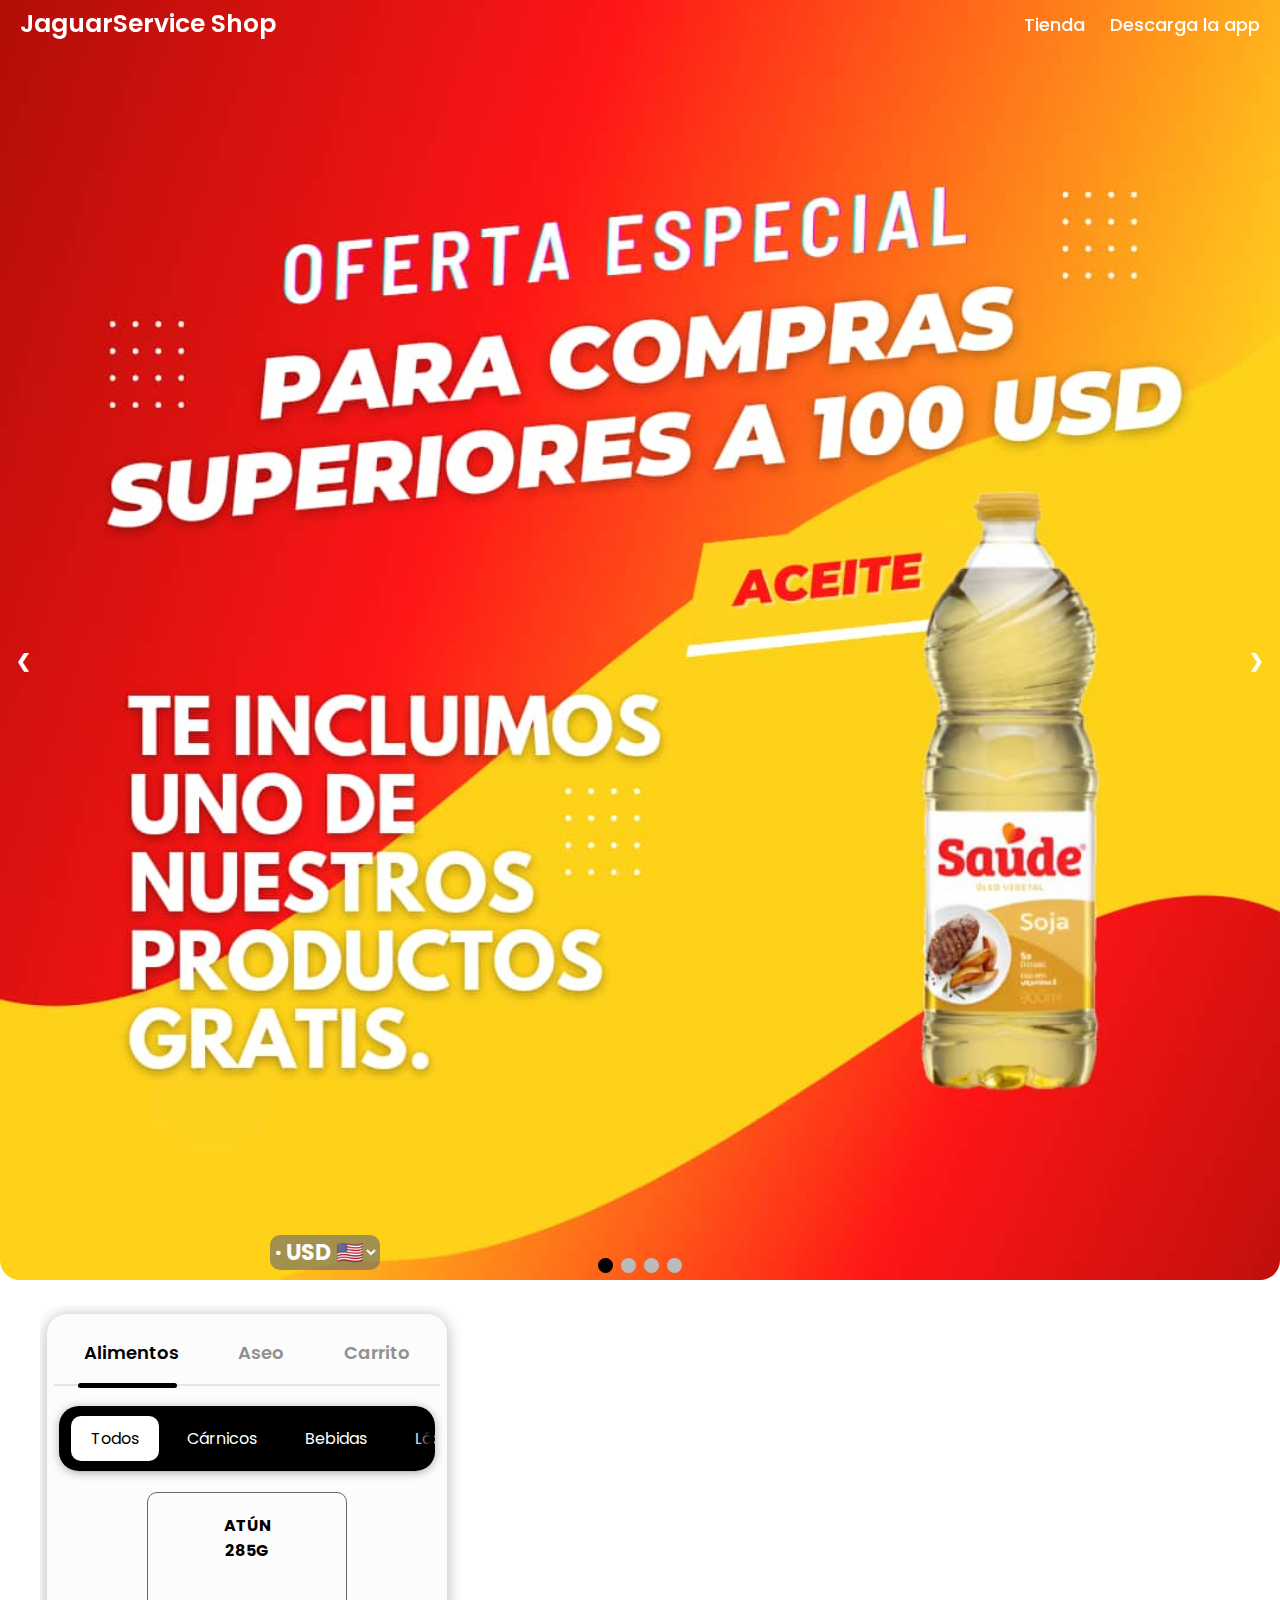
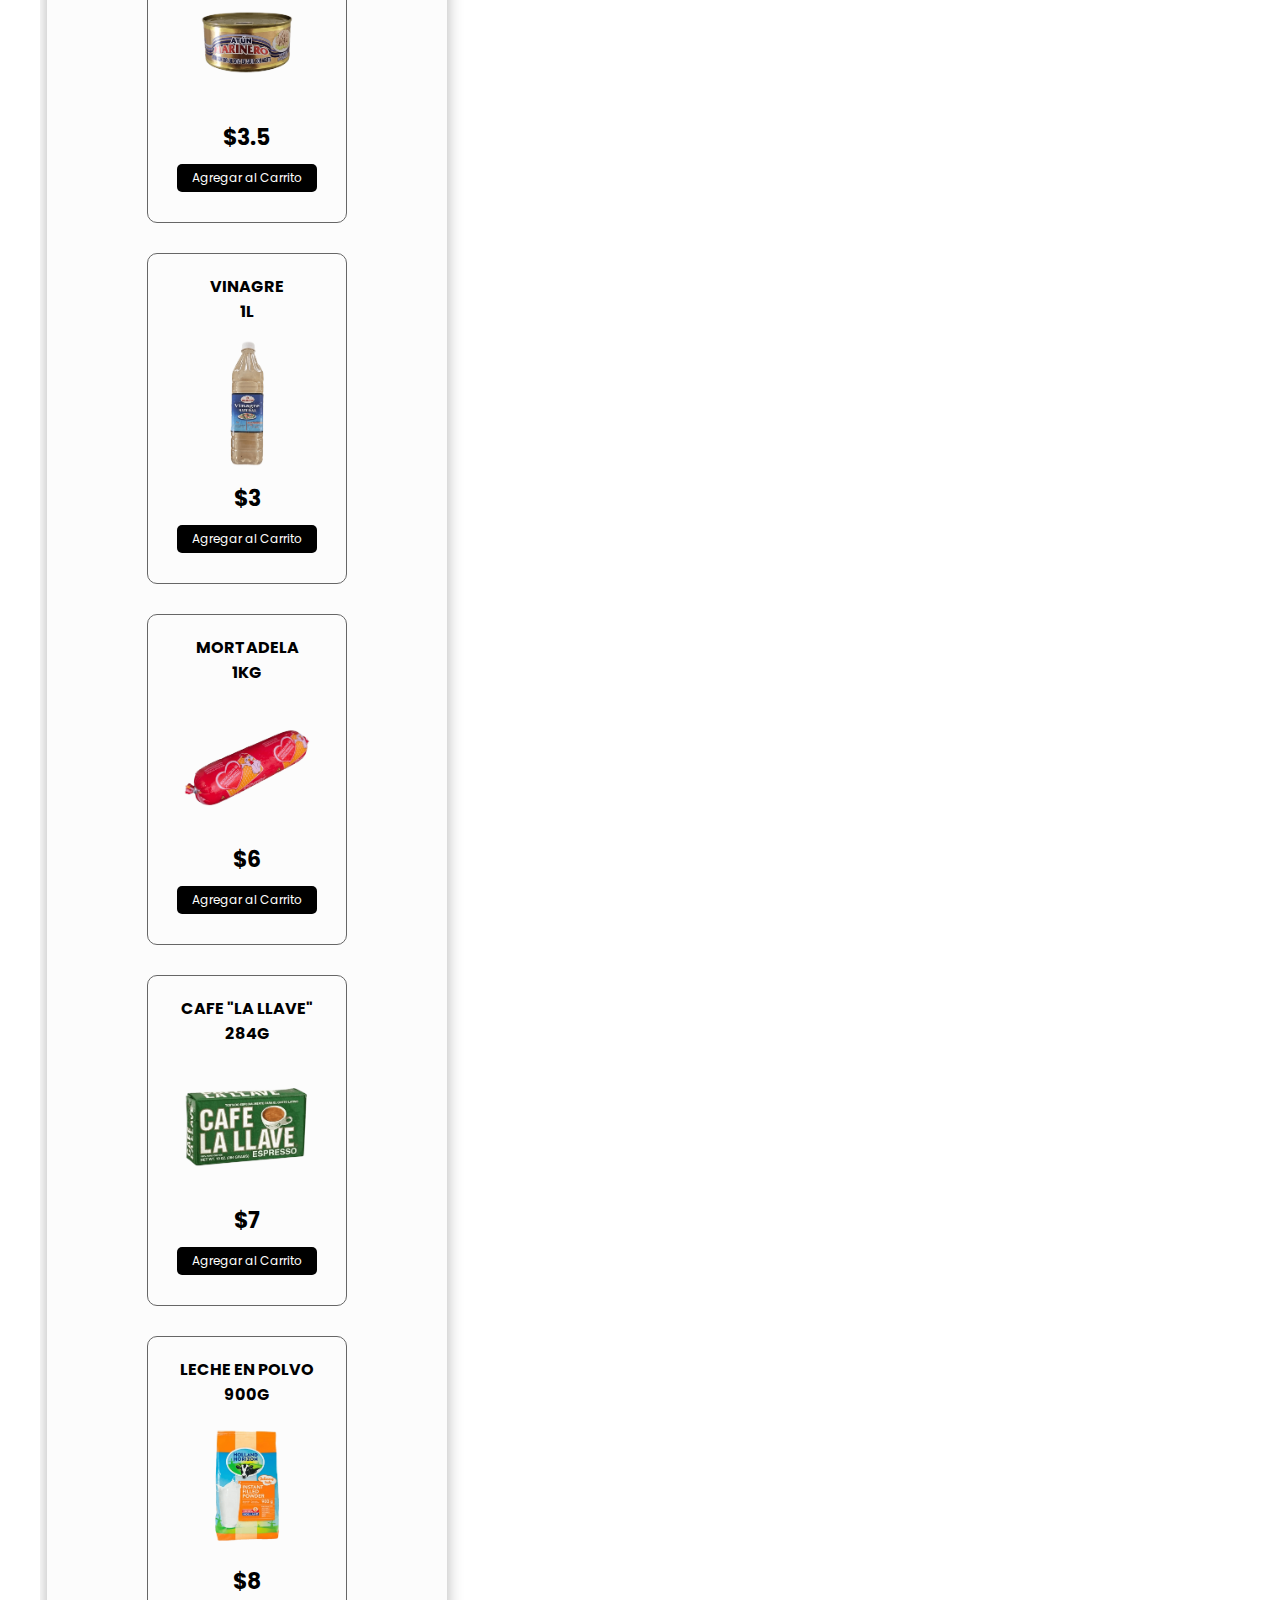
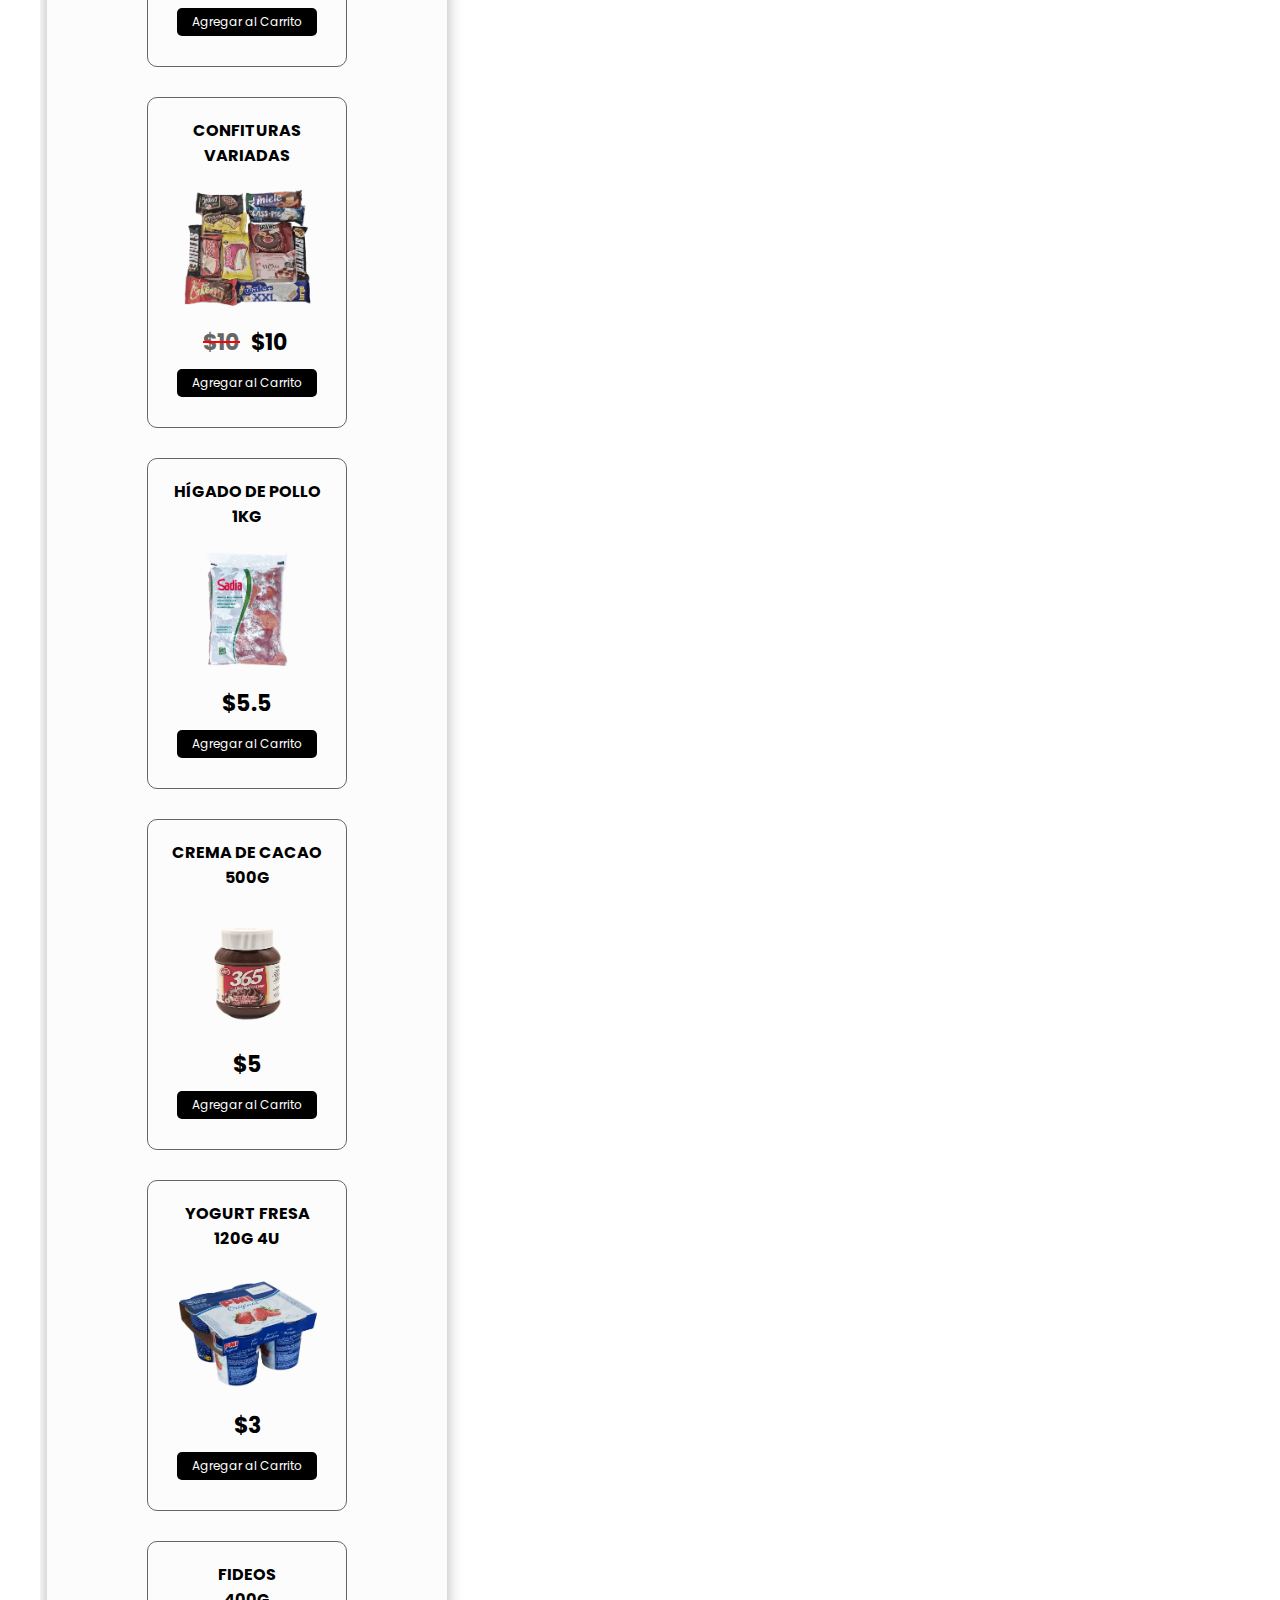
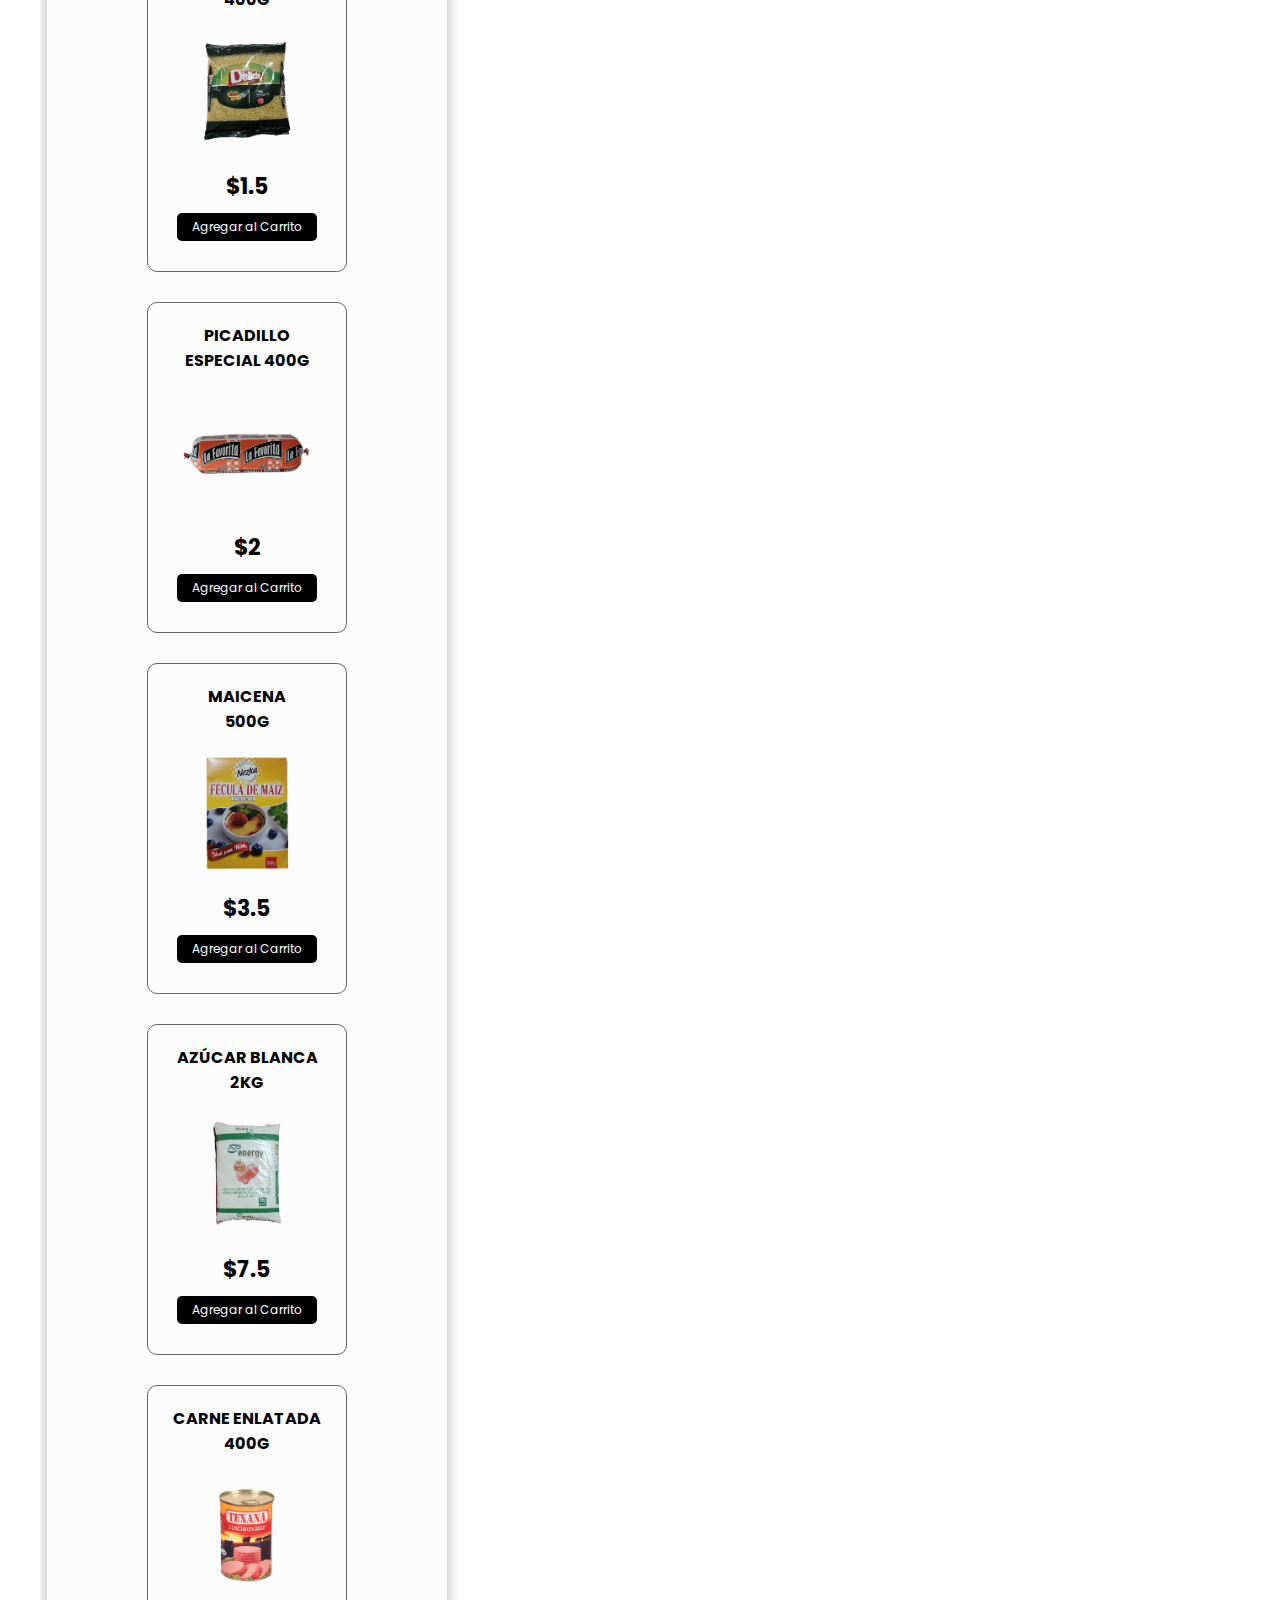
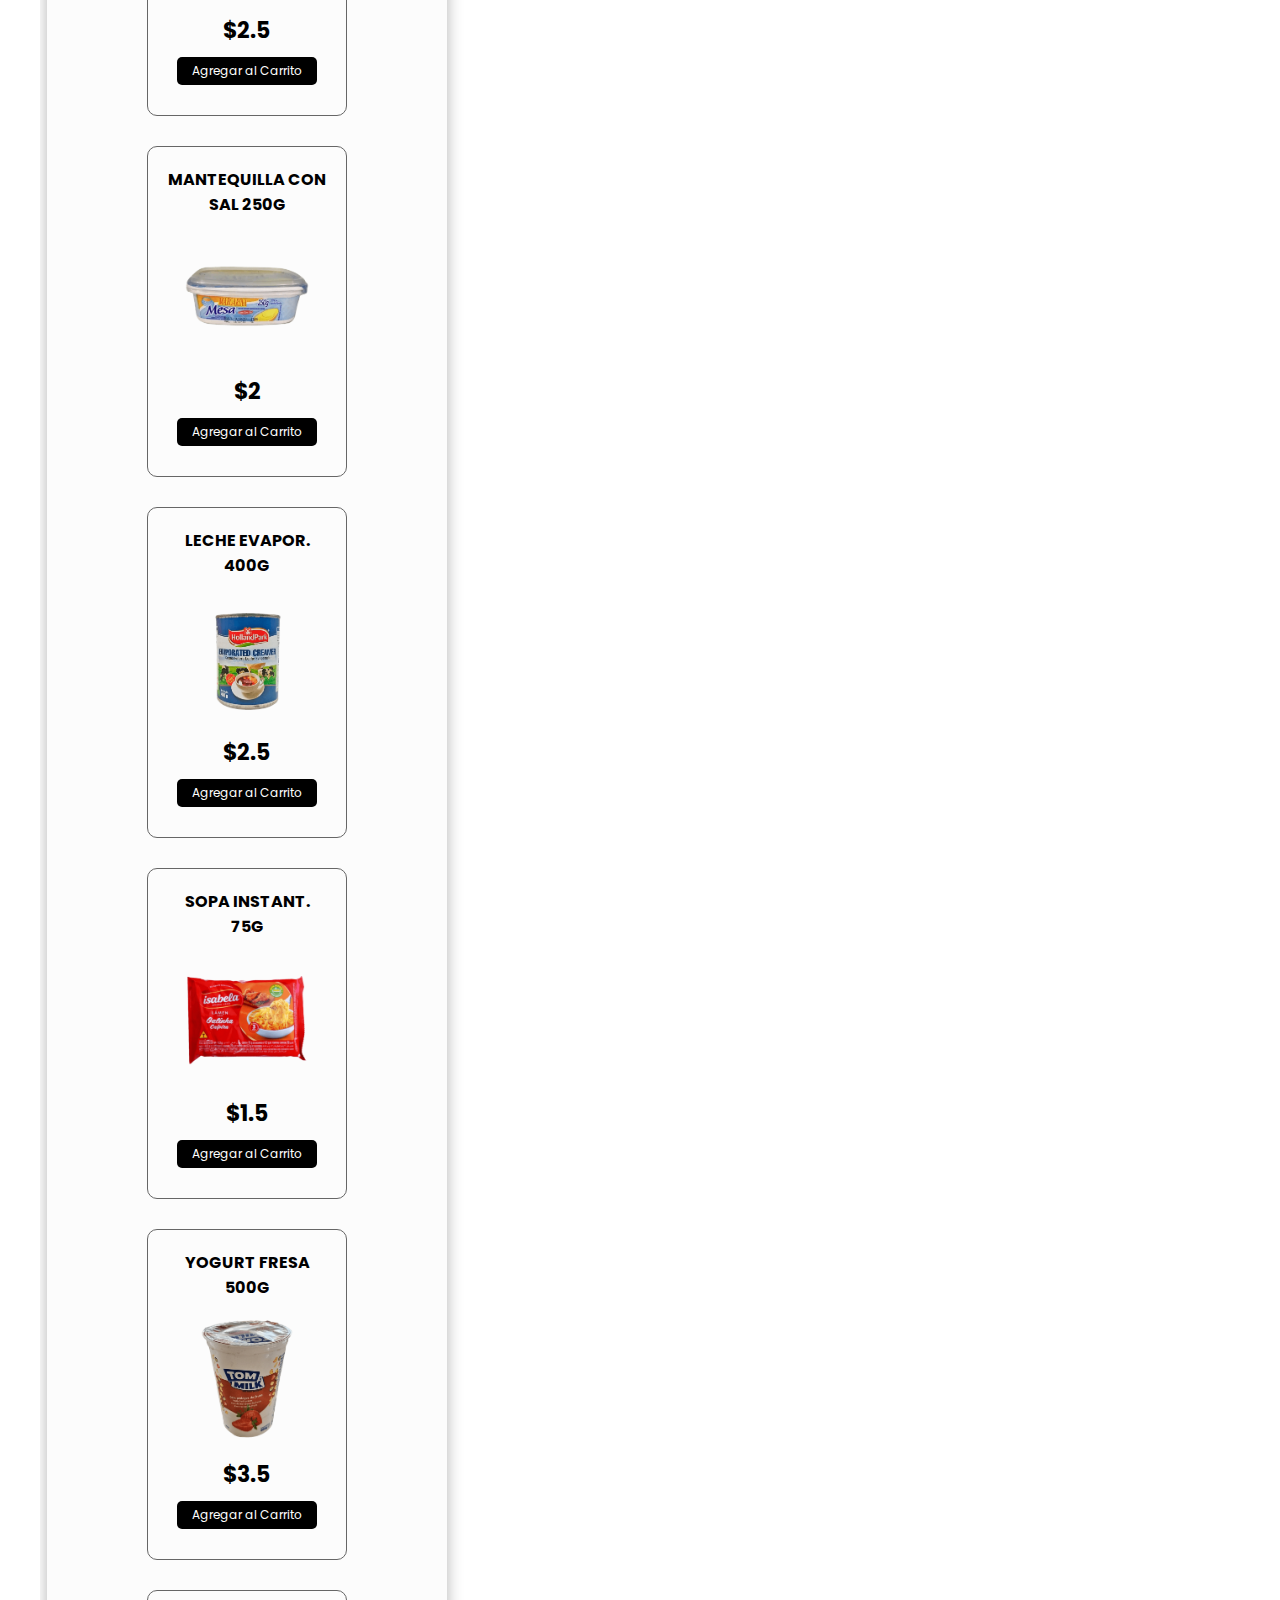
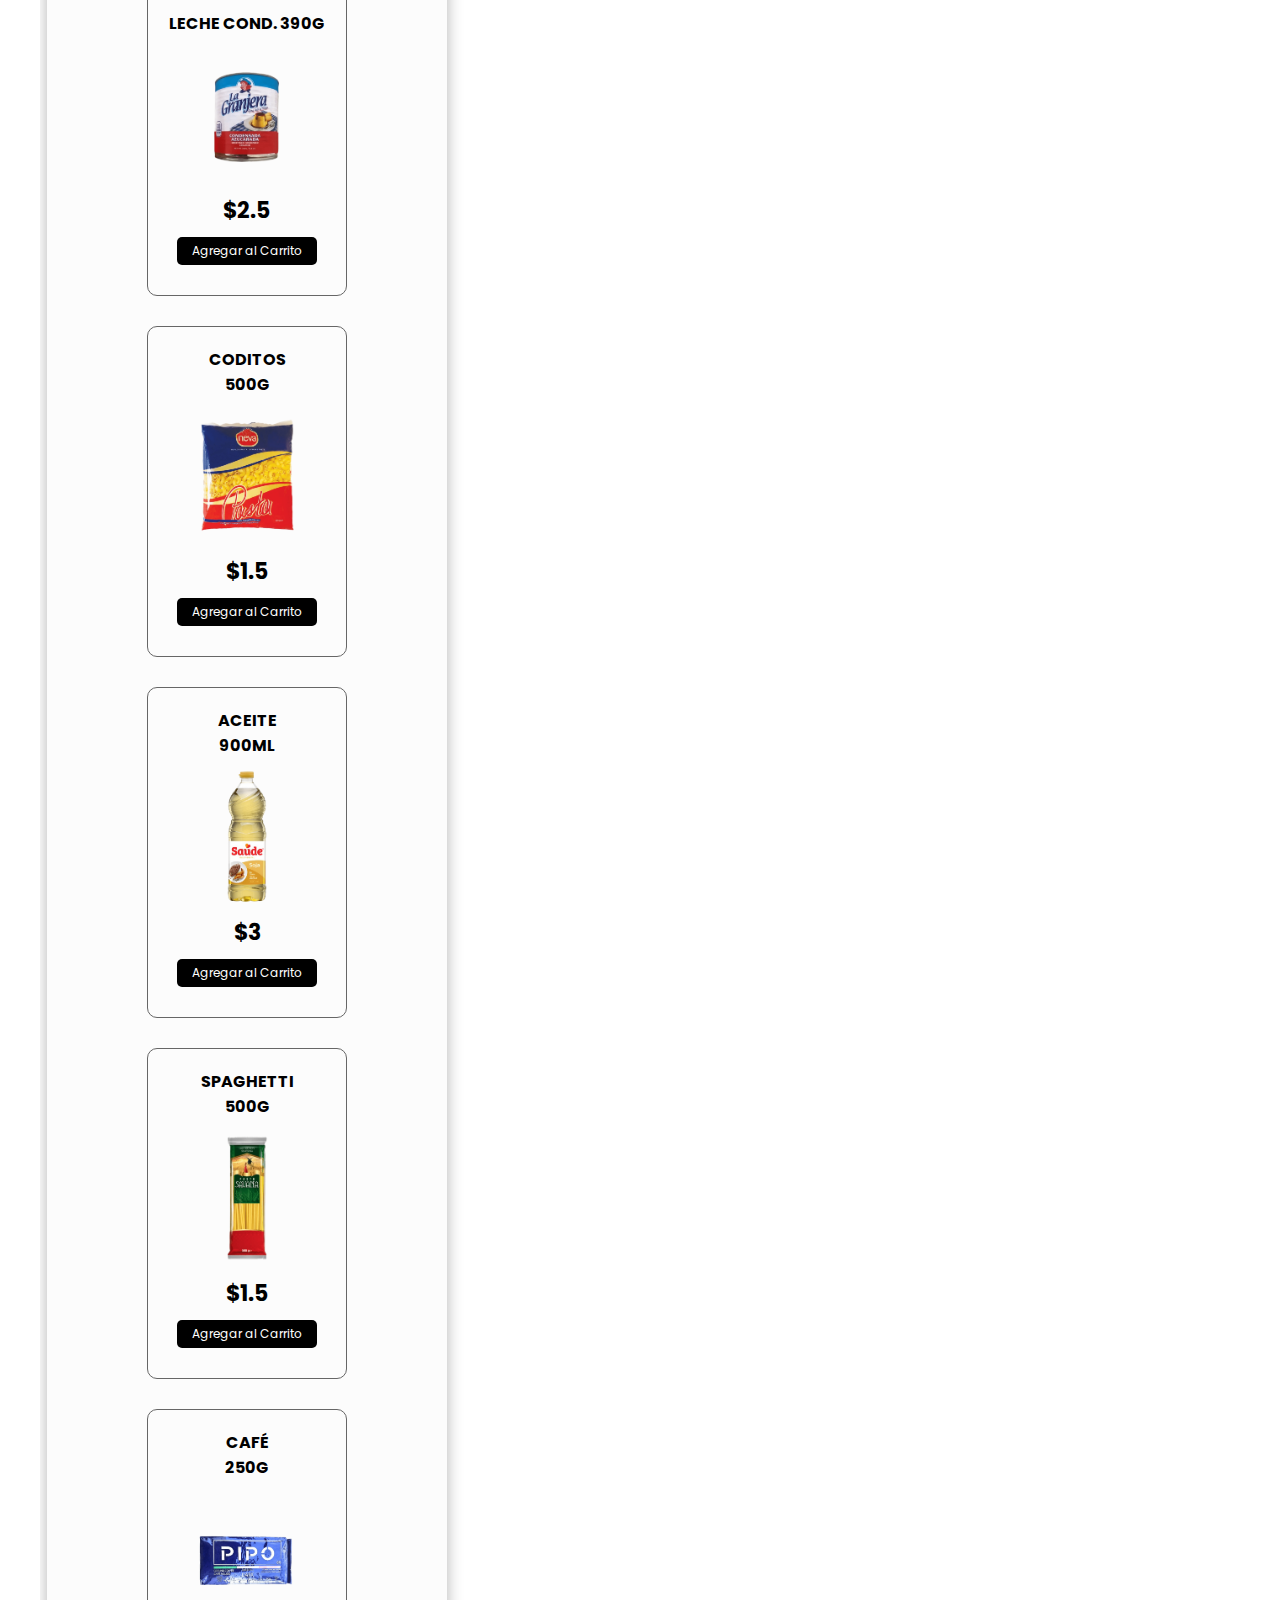
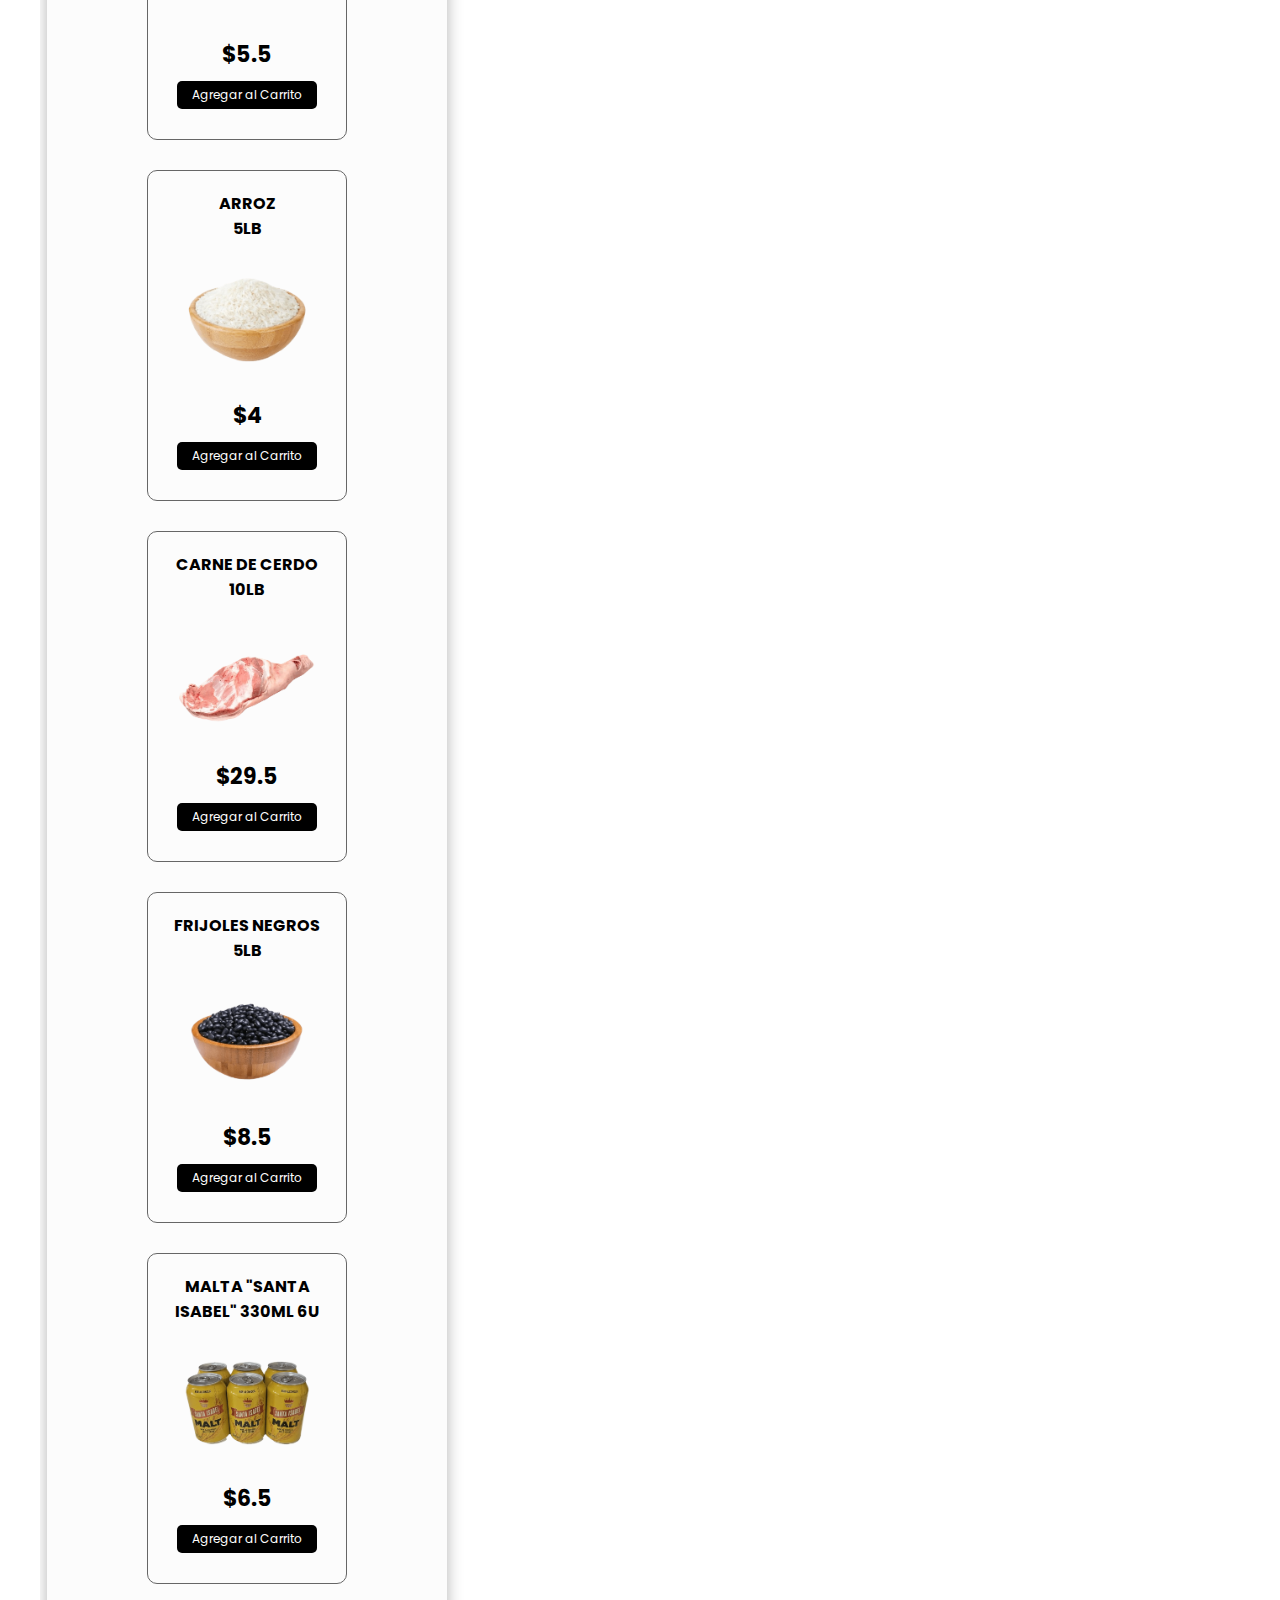
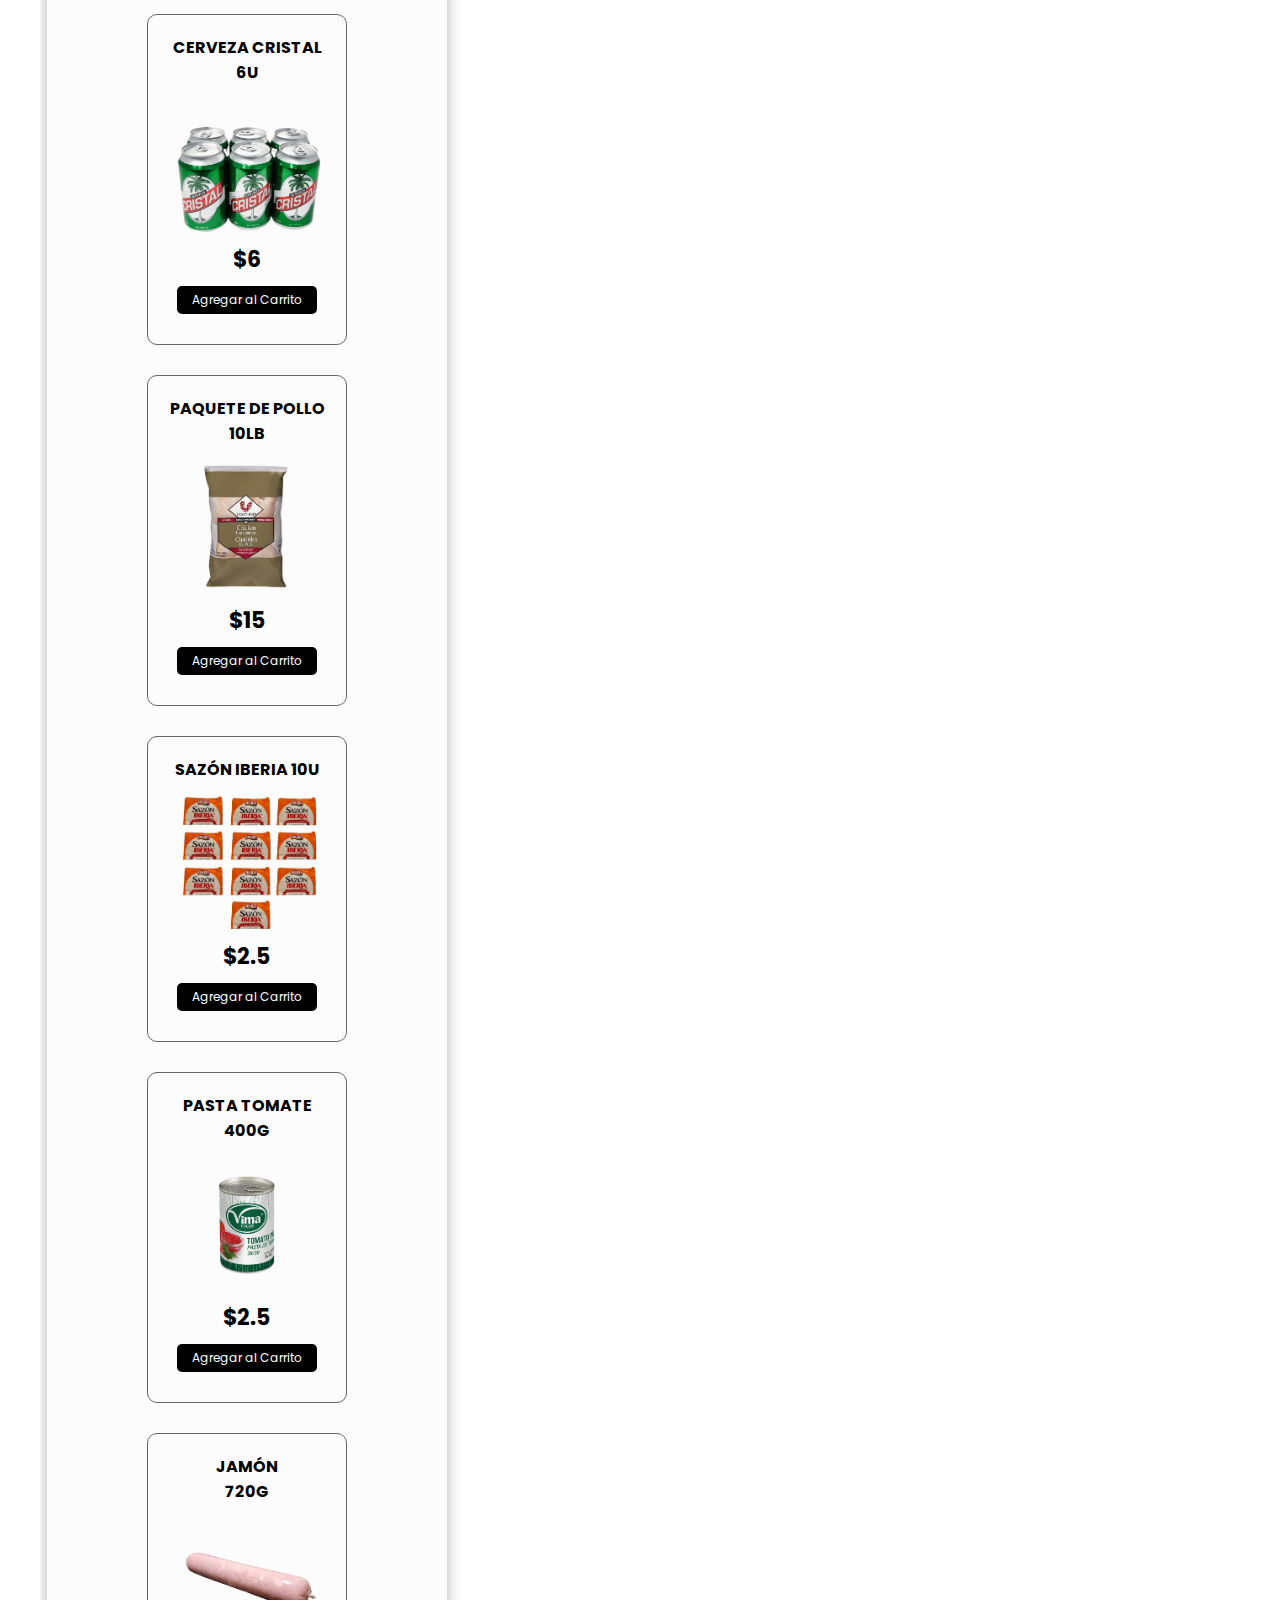
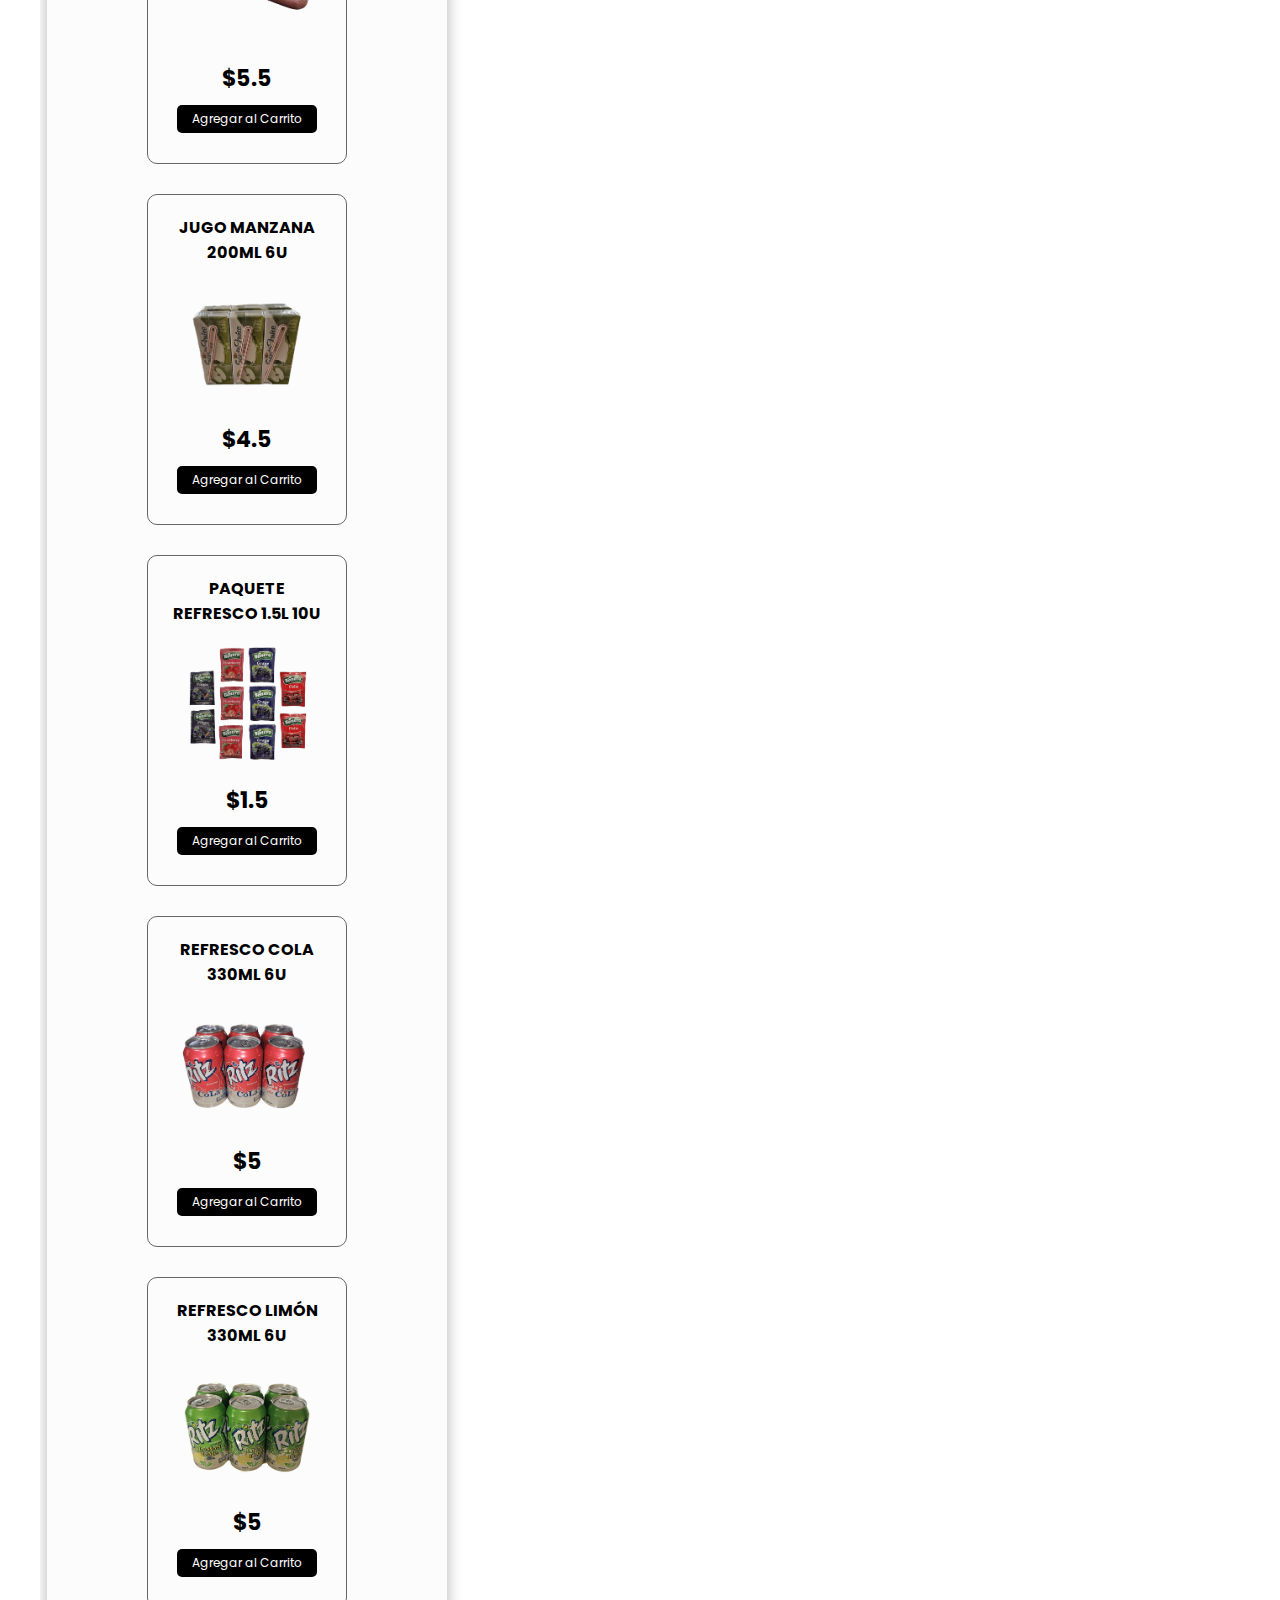
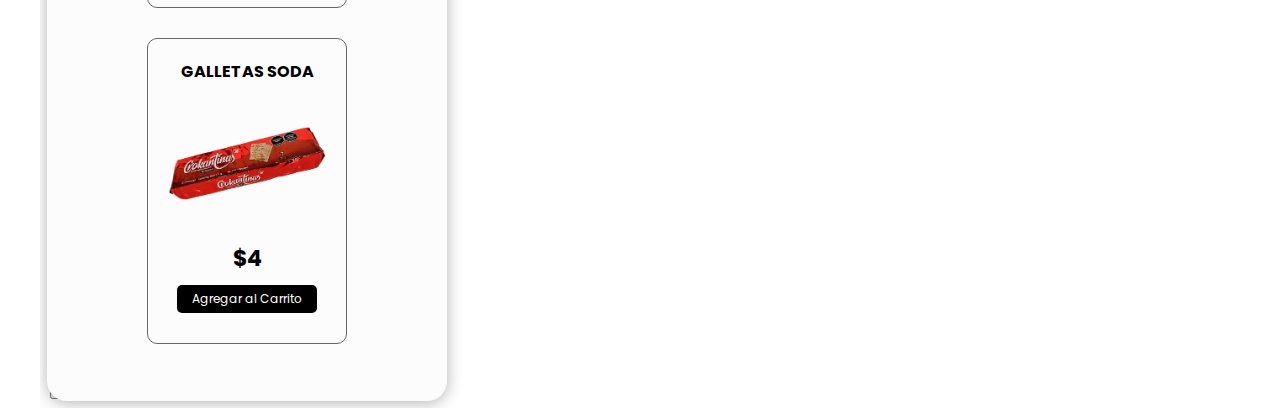
==== commit 911f65b0: "Update index.html" ====
--- a/index.html
+++ b/index.html
@@ -143,13 +143,13 @@
                             
                             
                             
-                            <!--<div class="item" data-name="varios">
+                            <div class="item" data-name="varios">
                                 <span class="titulo-item">Confituras variadas</span>
-                                <img src="img/77.png" alt="" class="img-item">
-                                <span class="precio-real">$12</span>
+                                <img src="img/86.png" alt="" class="img-item">
+                                <span class="precio-real">$10</span>
                                 <span id="precio-descuento" class="precio-item">$10</span>
                                 <button class="boton-item">Agregar al Carrito</button>
-                            </div>-->
+                            </div>
                             <div class="item" data-name="carnicos">
                                 <span class="titulo-item">Hígado de pollo 1kg</span>
                                 <img src="img/76.png" alt="" class="img-item">
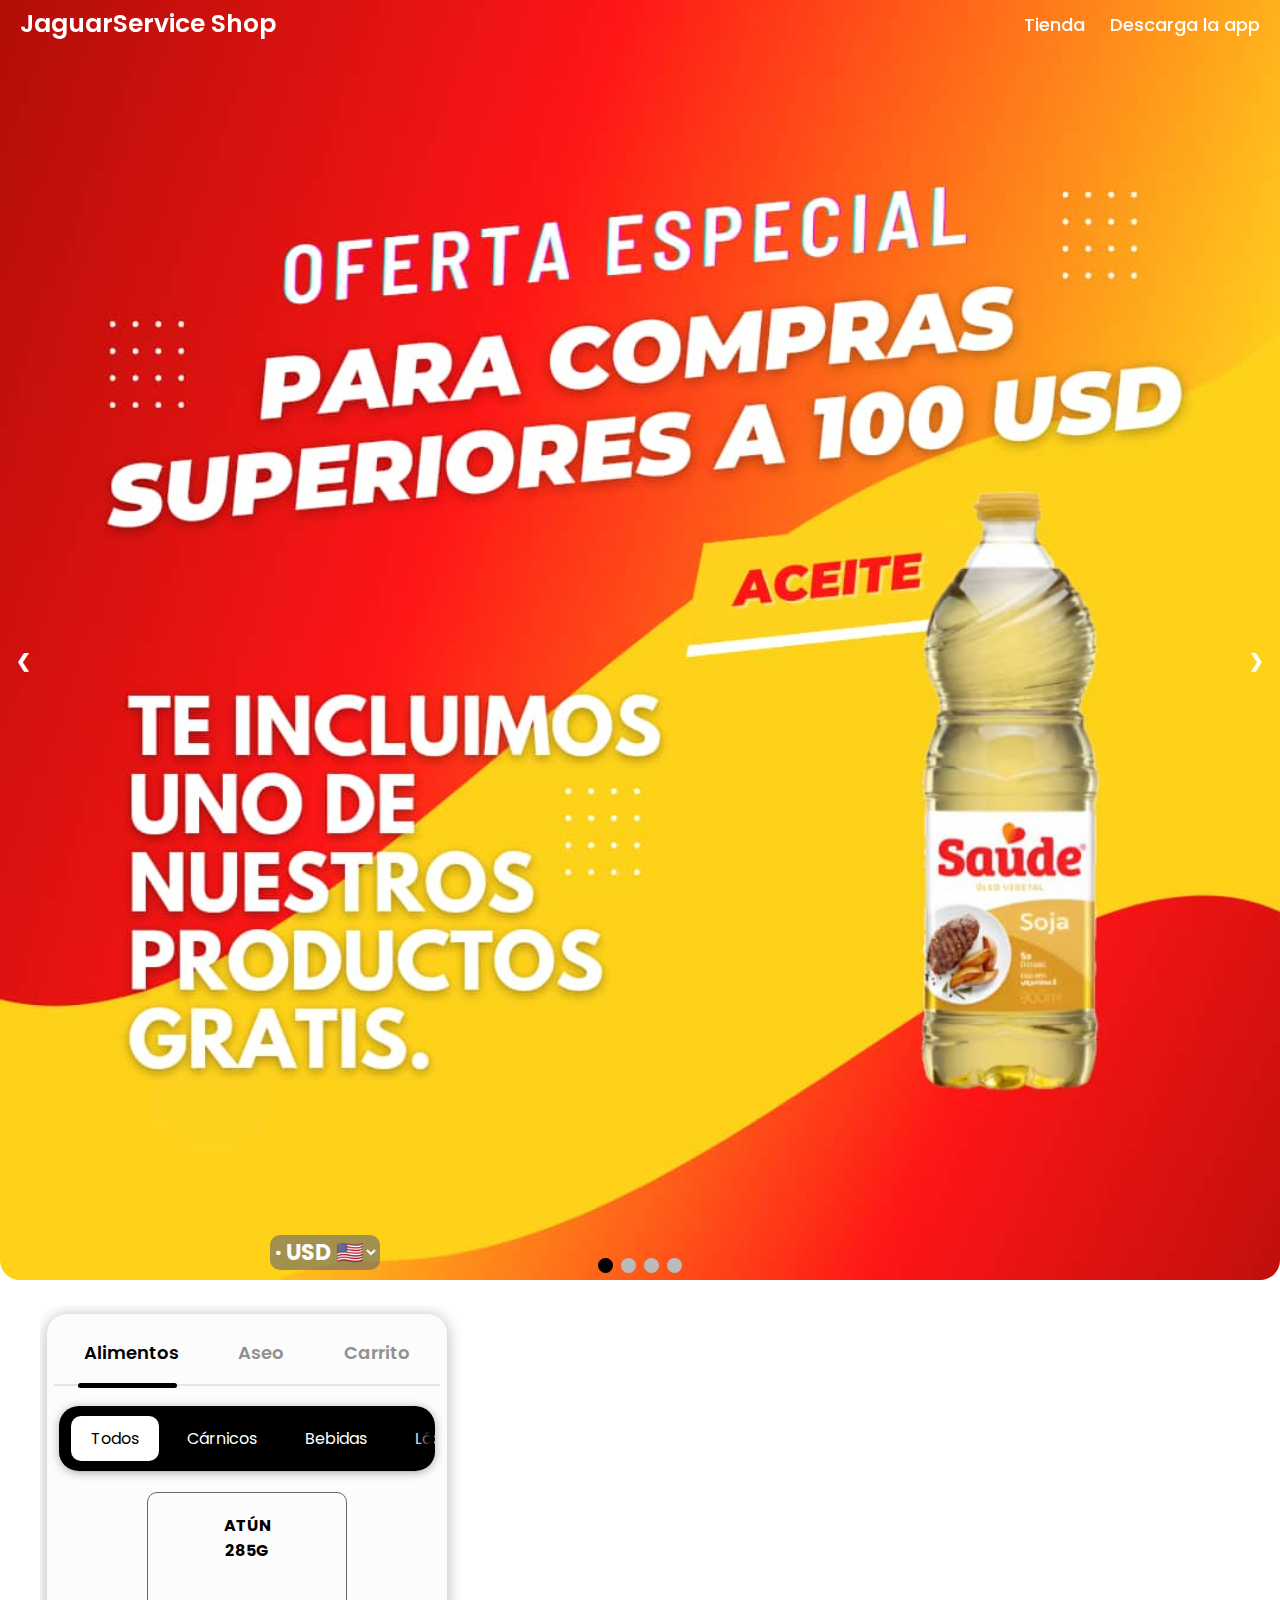
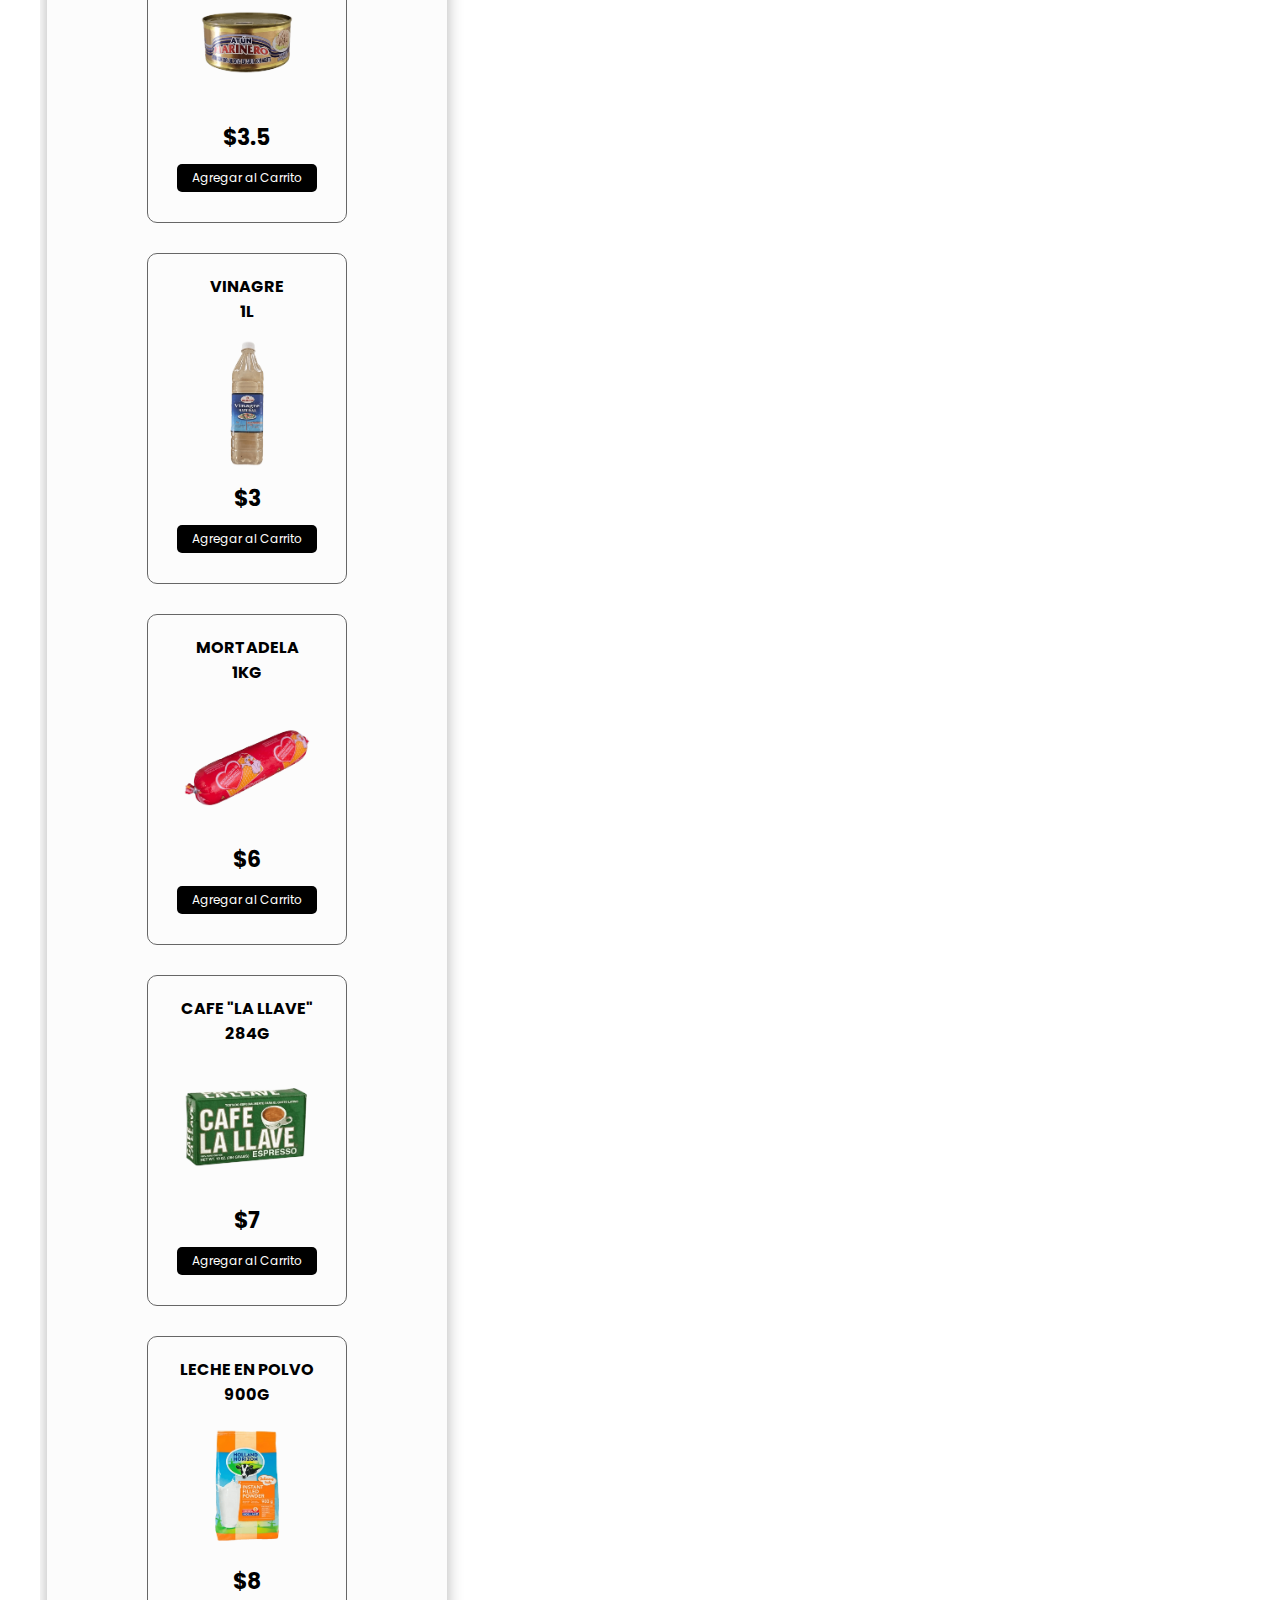
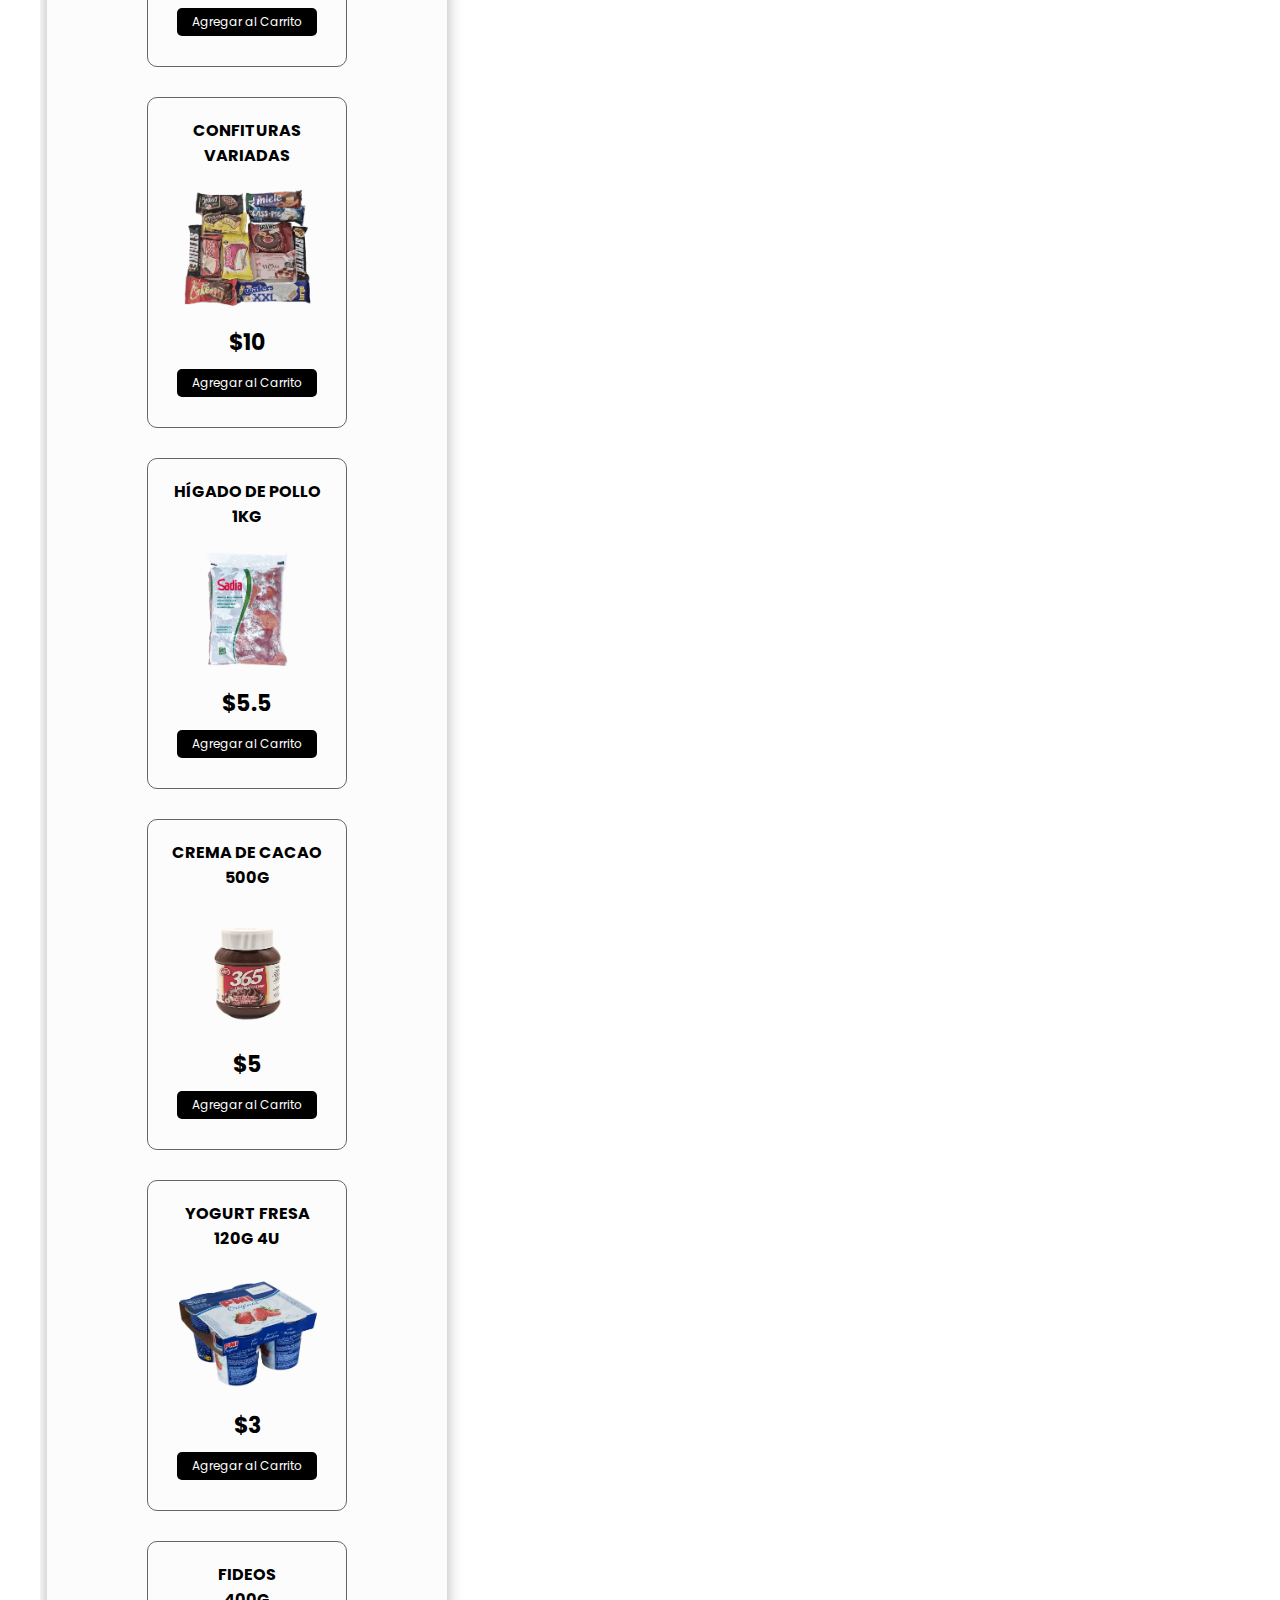
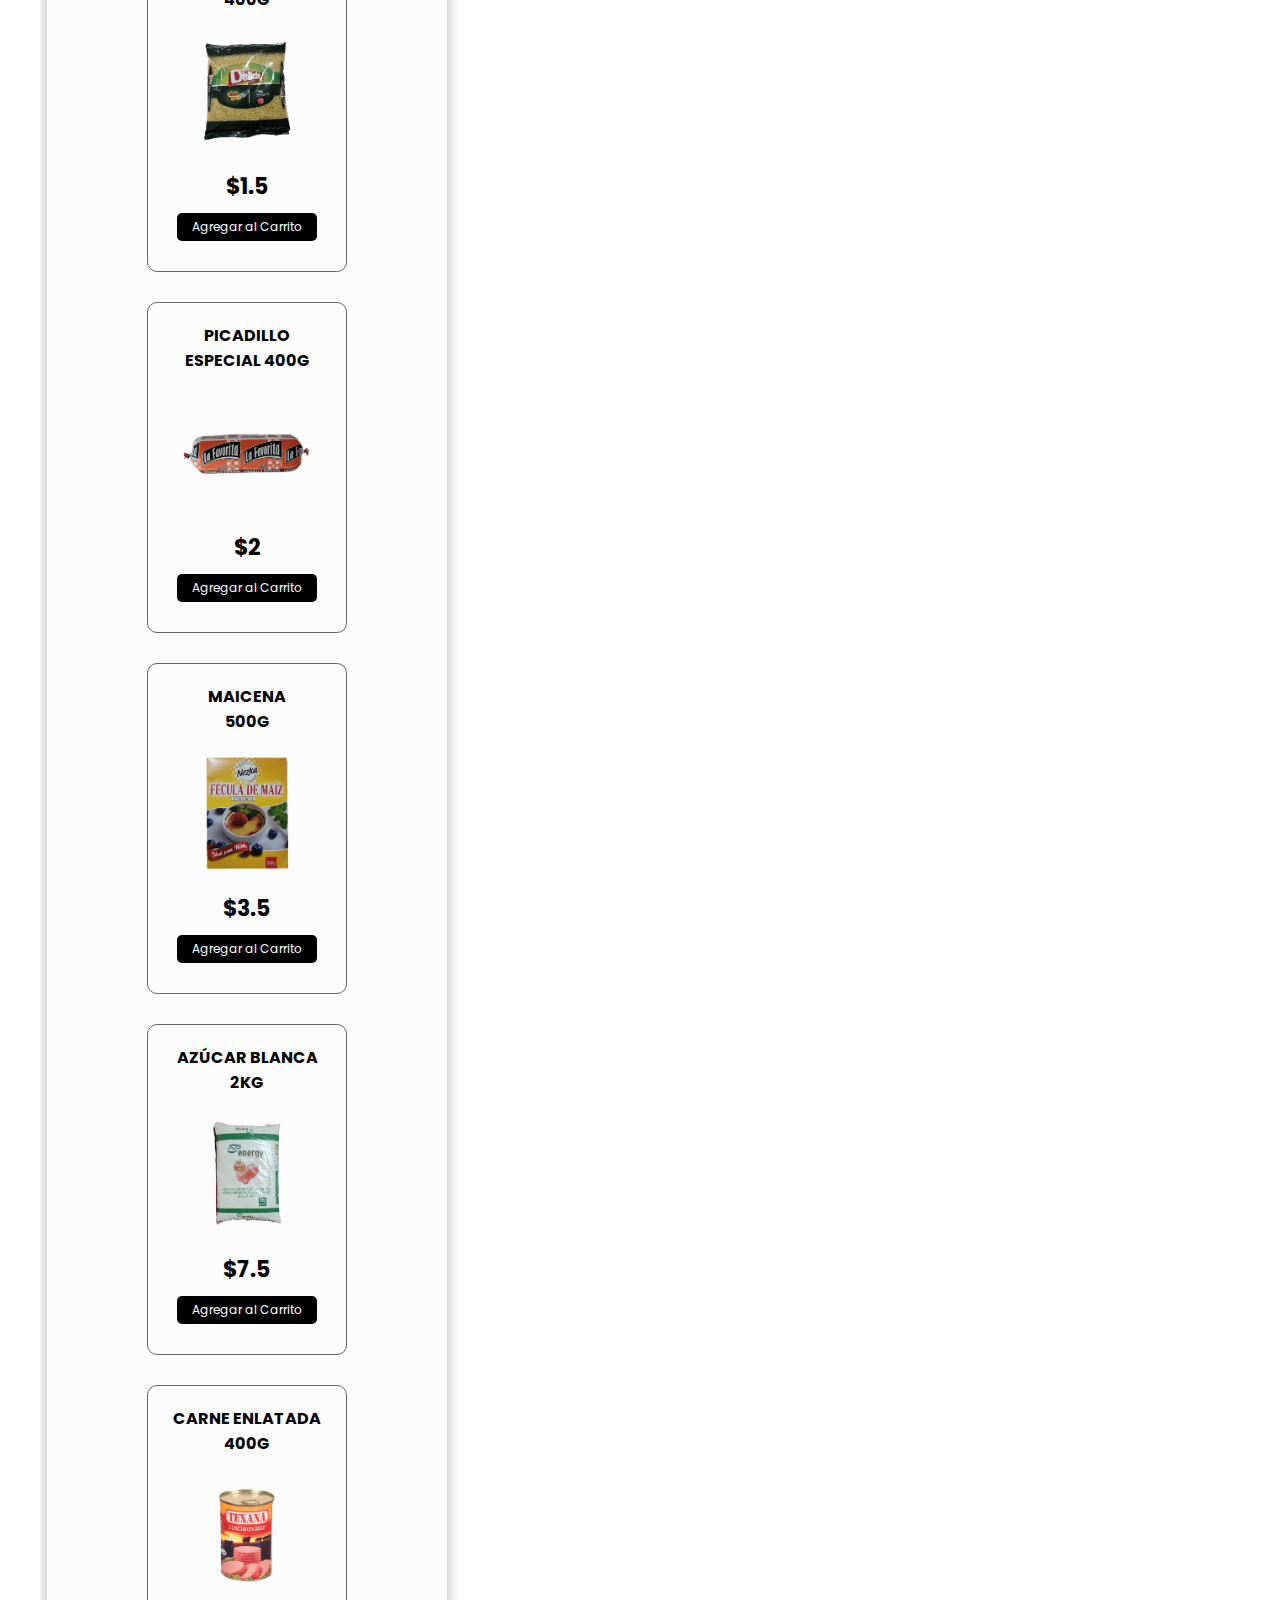
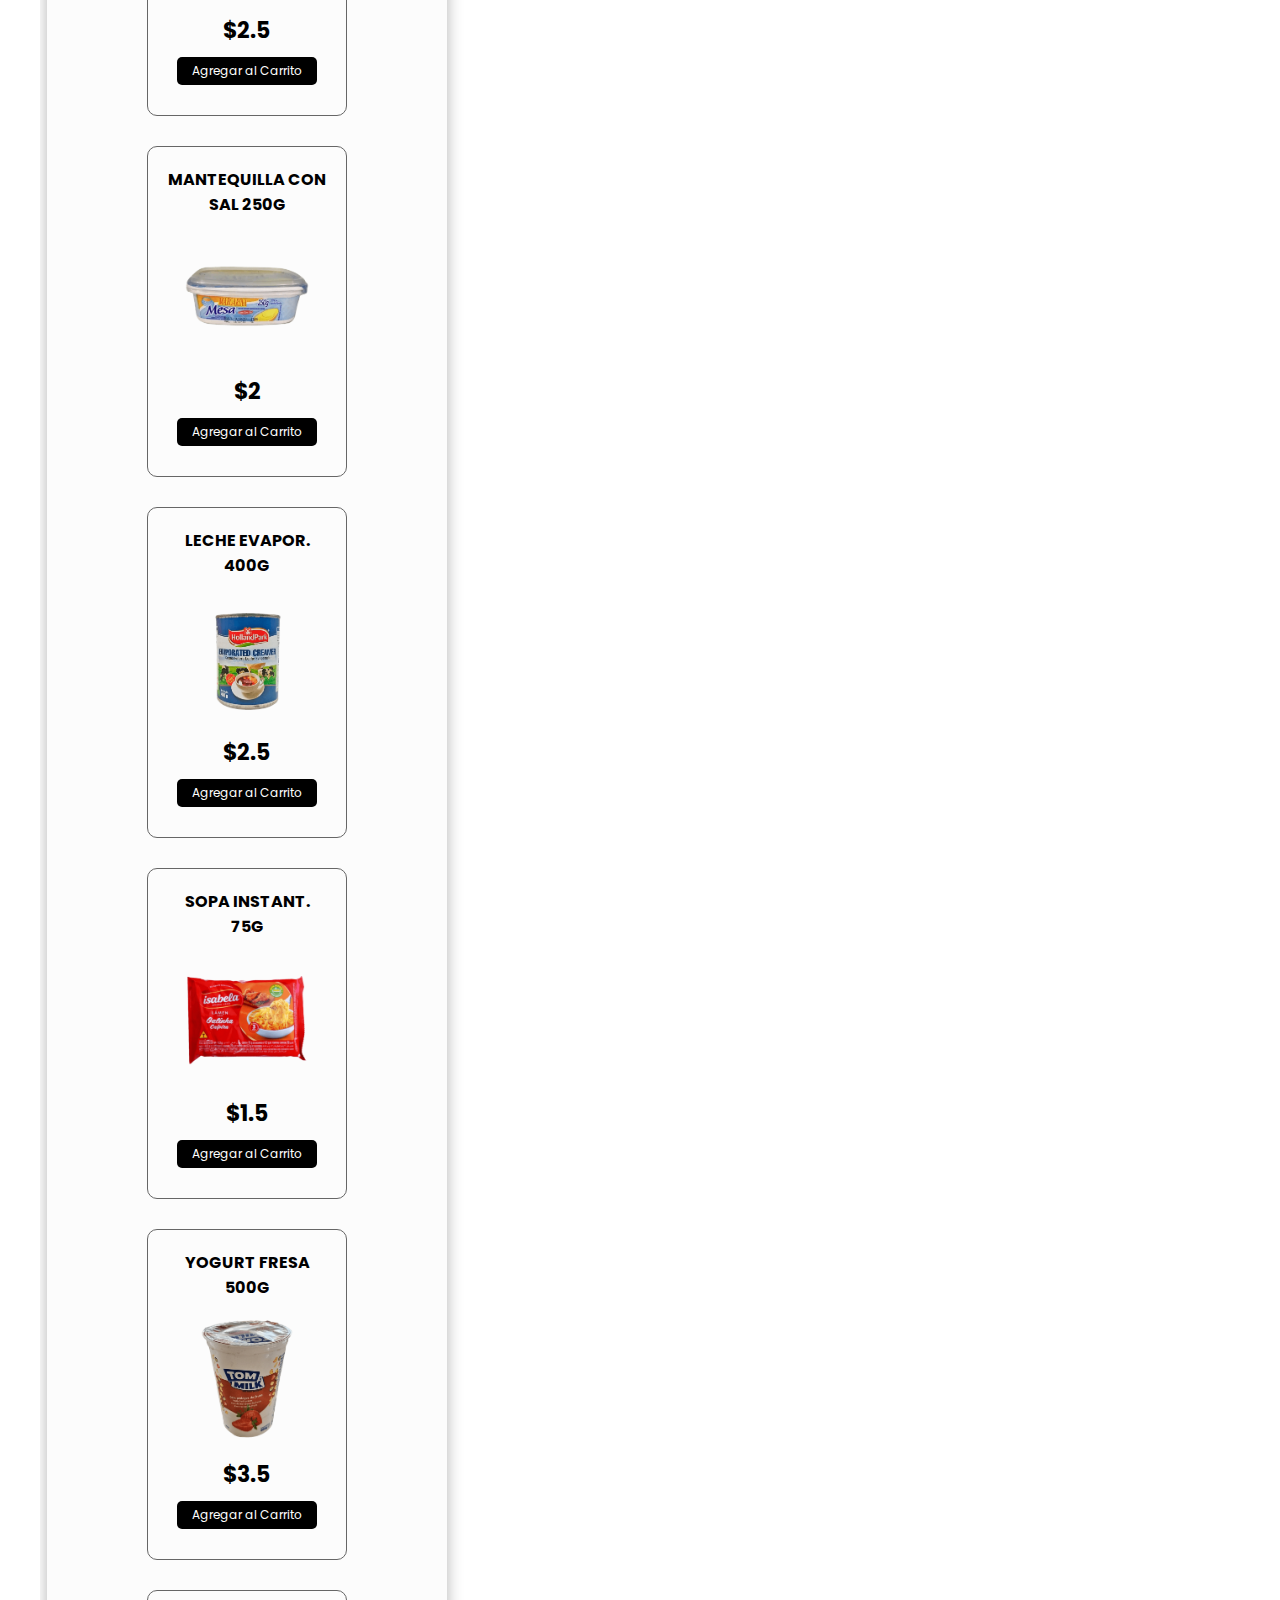
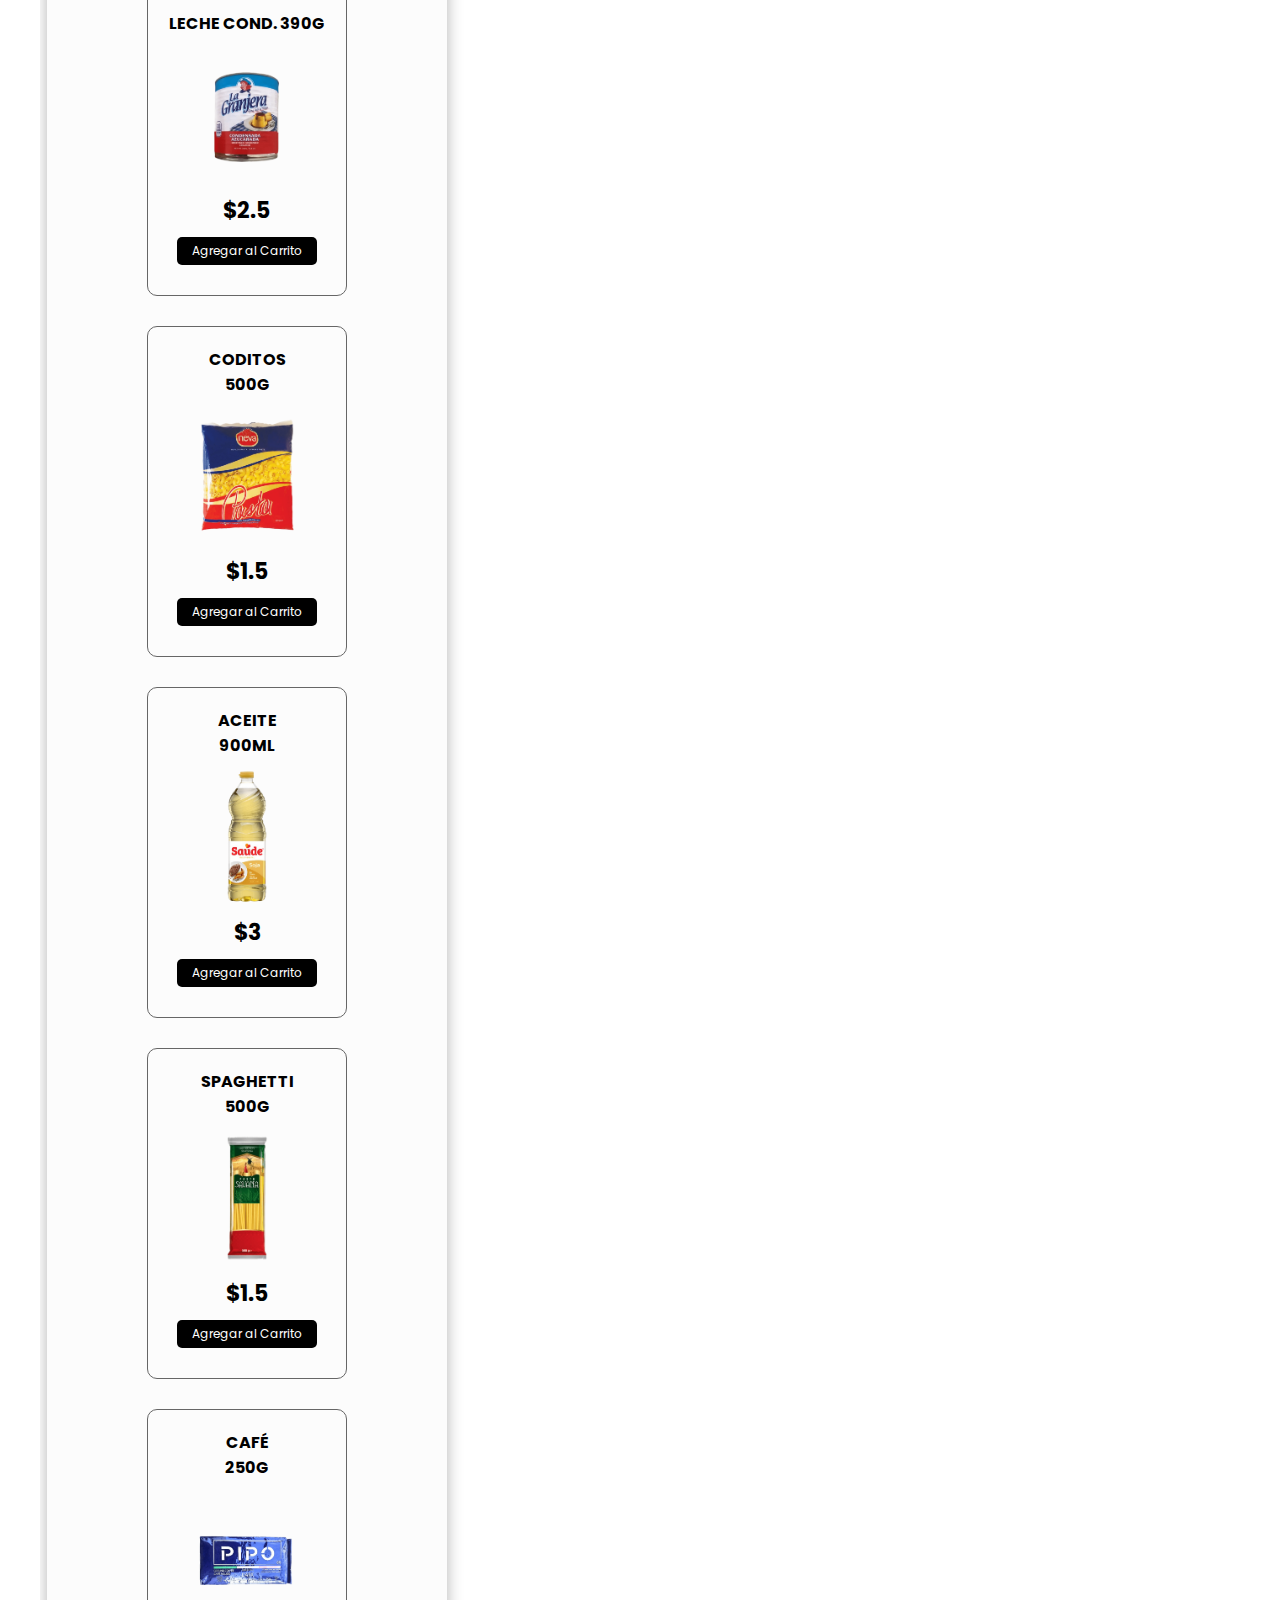
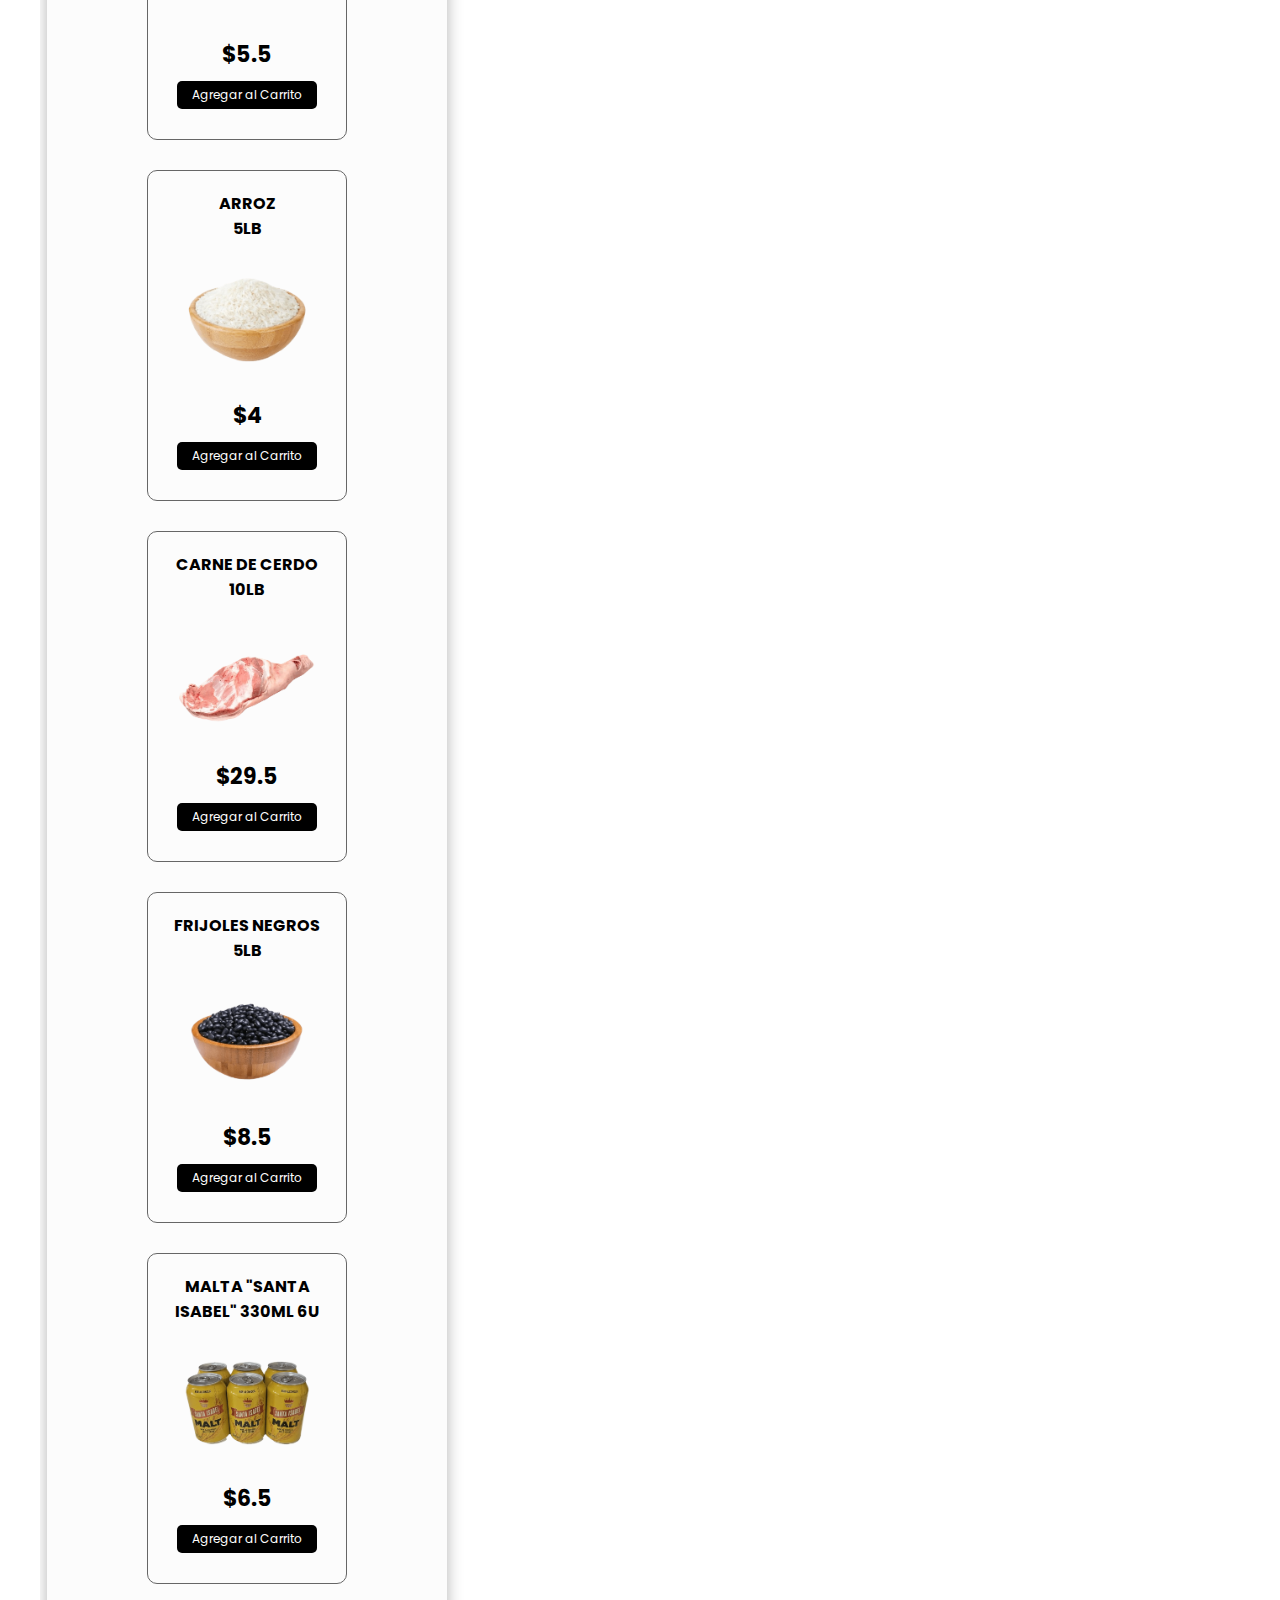
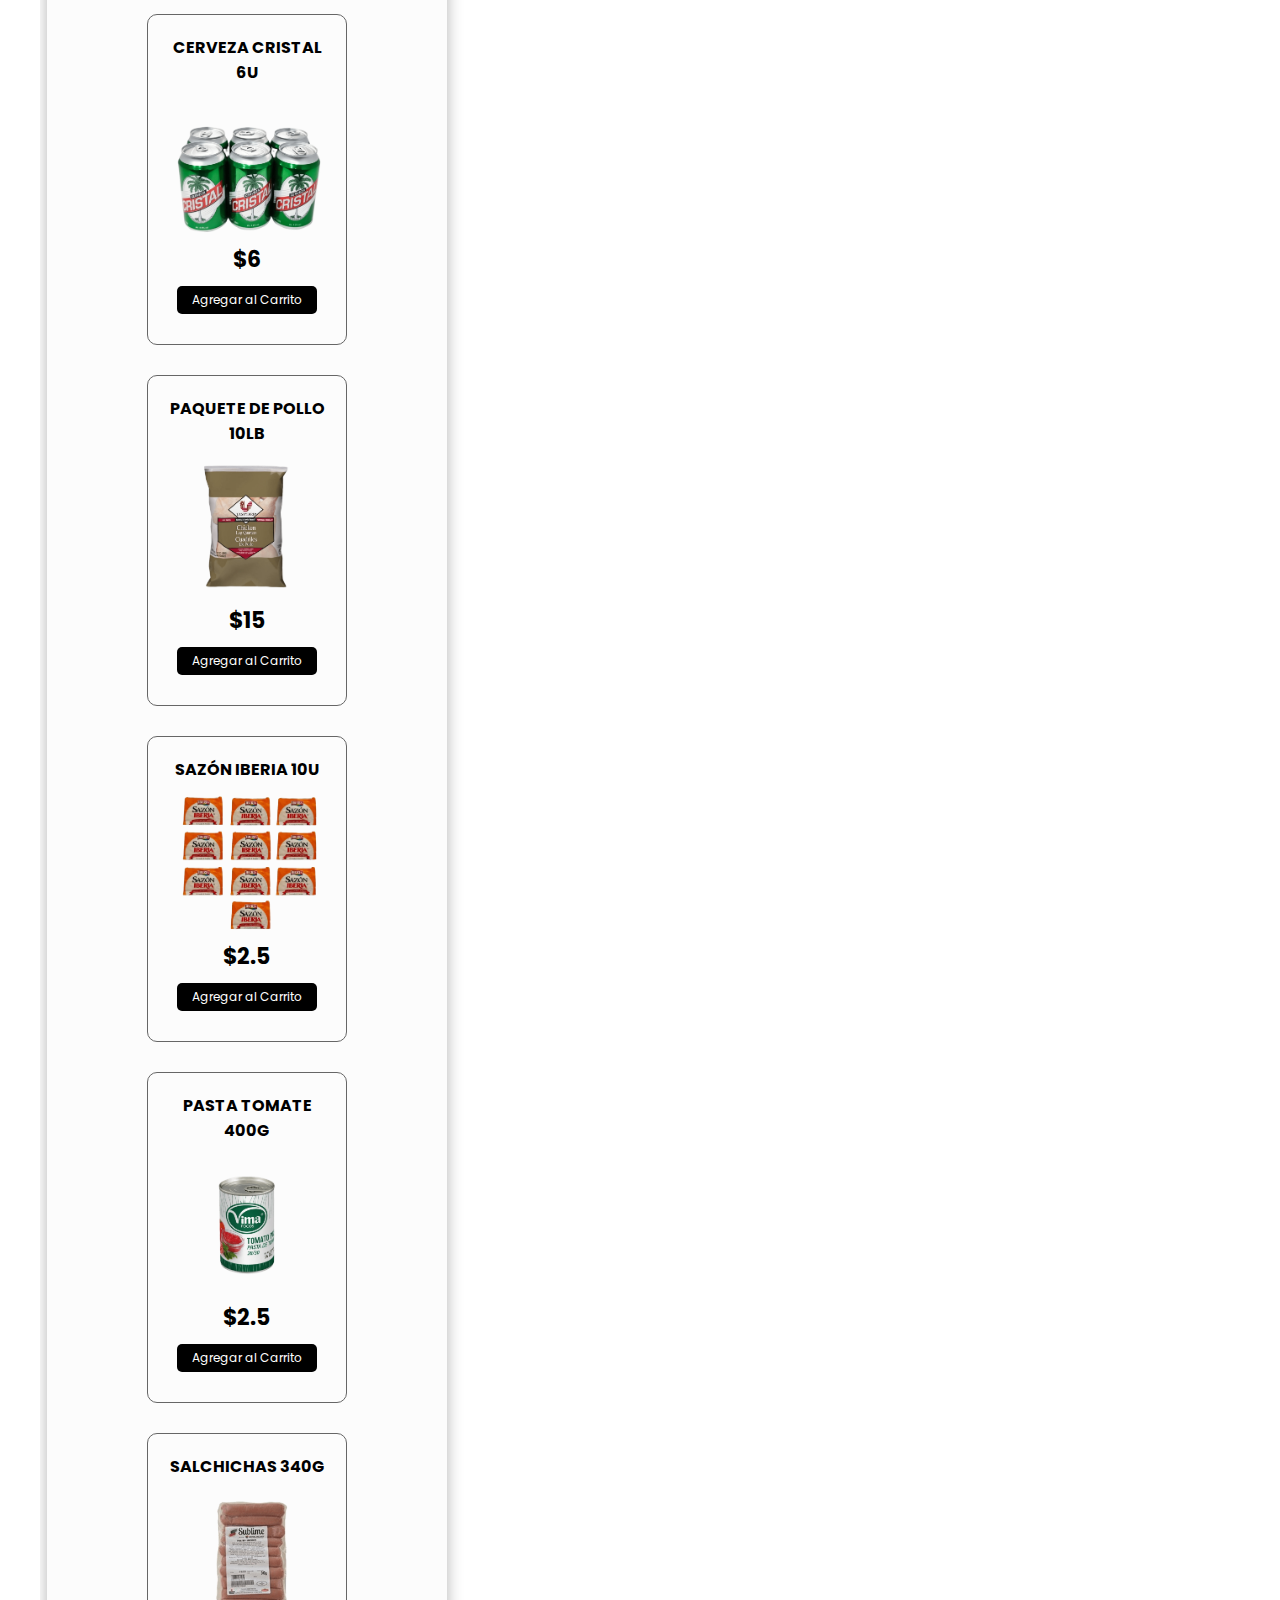
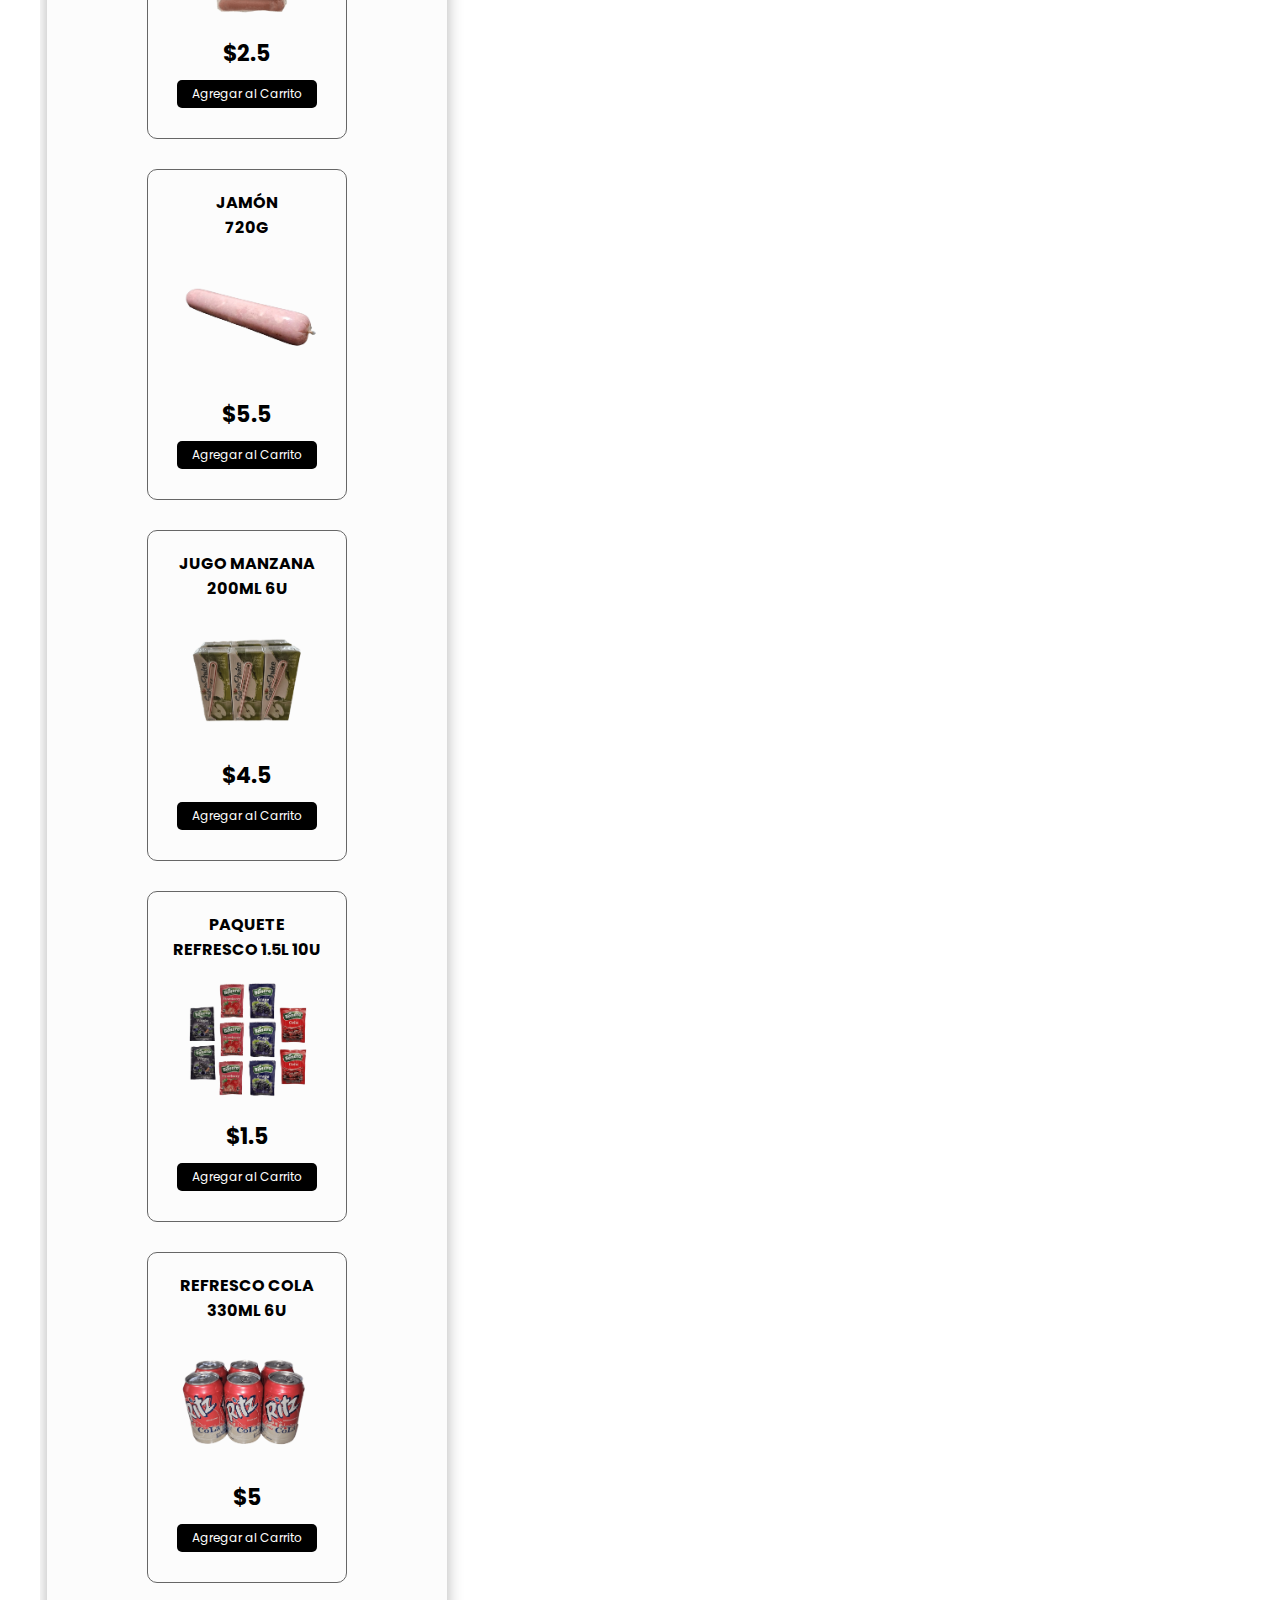
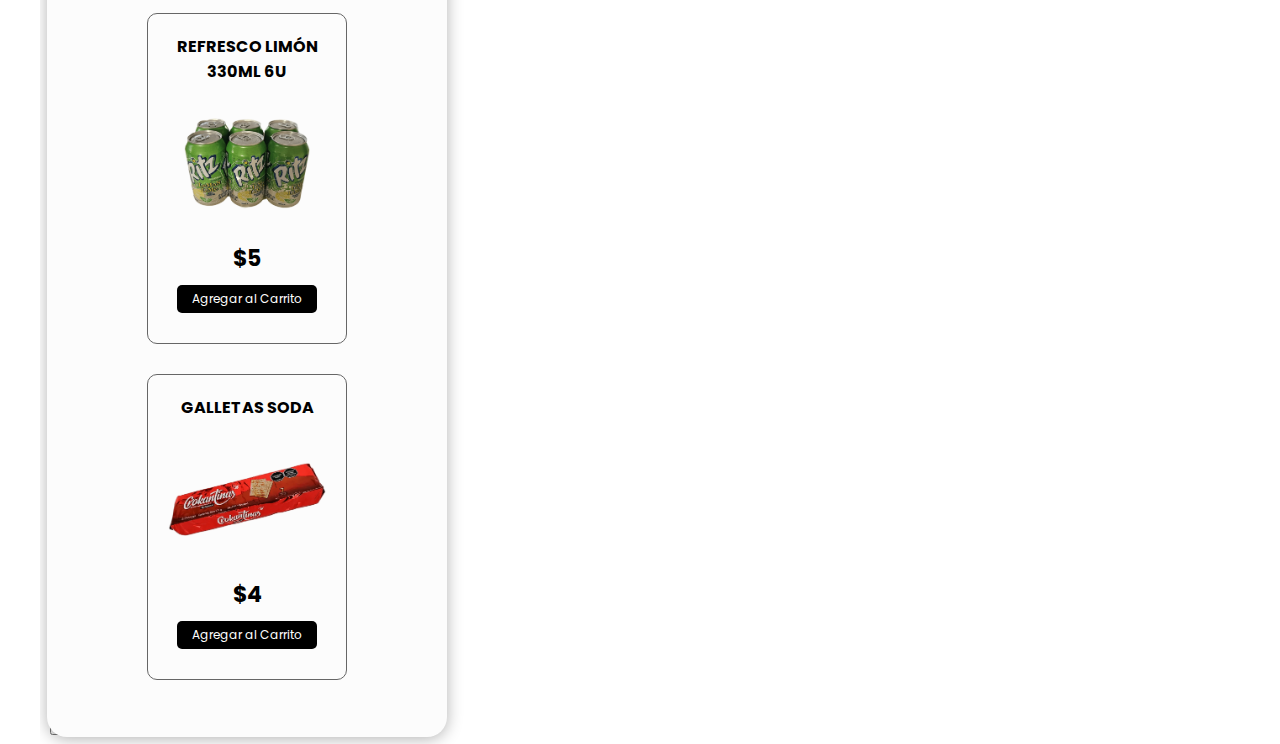
==== commit 6ab02749: "Update index.html" ====
--- a/index.html
+++ b/index.html
@@ -146,8 +146,7 @@
                             <div class="item" data-name="varios">
                                 <span class="titulo-item">Confituras variadas</span>
                                 <img src="img/86.png" alt="" class="img-item">
-                                <span class="precio-real">$10</span>
-                                <span id="precio-descuento" class="precio-item">$10</span>
+                                <span class="precio-item">$10</span>
                                 <button class="boton-item">Agregar al Carrito</button>
                             </div>
                             <div class="item" data-name="carnicos">
@@ -331,12 +330,12 @@
                                 <span class="precio-item">$3</span>
                                 <button class="boton-item">Agregar al Carrito</button>
                             </div>-->
-                            <!--<div class="item" data-name="carnicos">
-                                <span class="titulo-item">Salchichas 480g</span>
-                                <img src="img/17.png" alt="" class="img-item">
-                                <span class="precio-item">$2.5</span>
-                                <button class="boton-item">Agregar al Carrito</button>
-                            </div>-->
+                            <div class="item" data-name="carnicos">
+                                <span class="titulo-item">Salchichas 340g</span>
+                                <img src="img/87.png" alt="" class="img-item">
+                                <span class="precio-item">$2.5</span>
+                                <button class="boton-item">Agregar al Carrito</button>
+                            </div>
                             <div class="item" data-name="carnicos">
                                 <span class="titulo-item">Jamón <br> 720g</span>
                                 <img src="img/30.png" alt="" class="img-item">
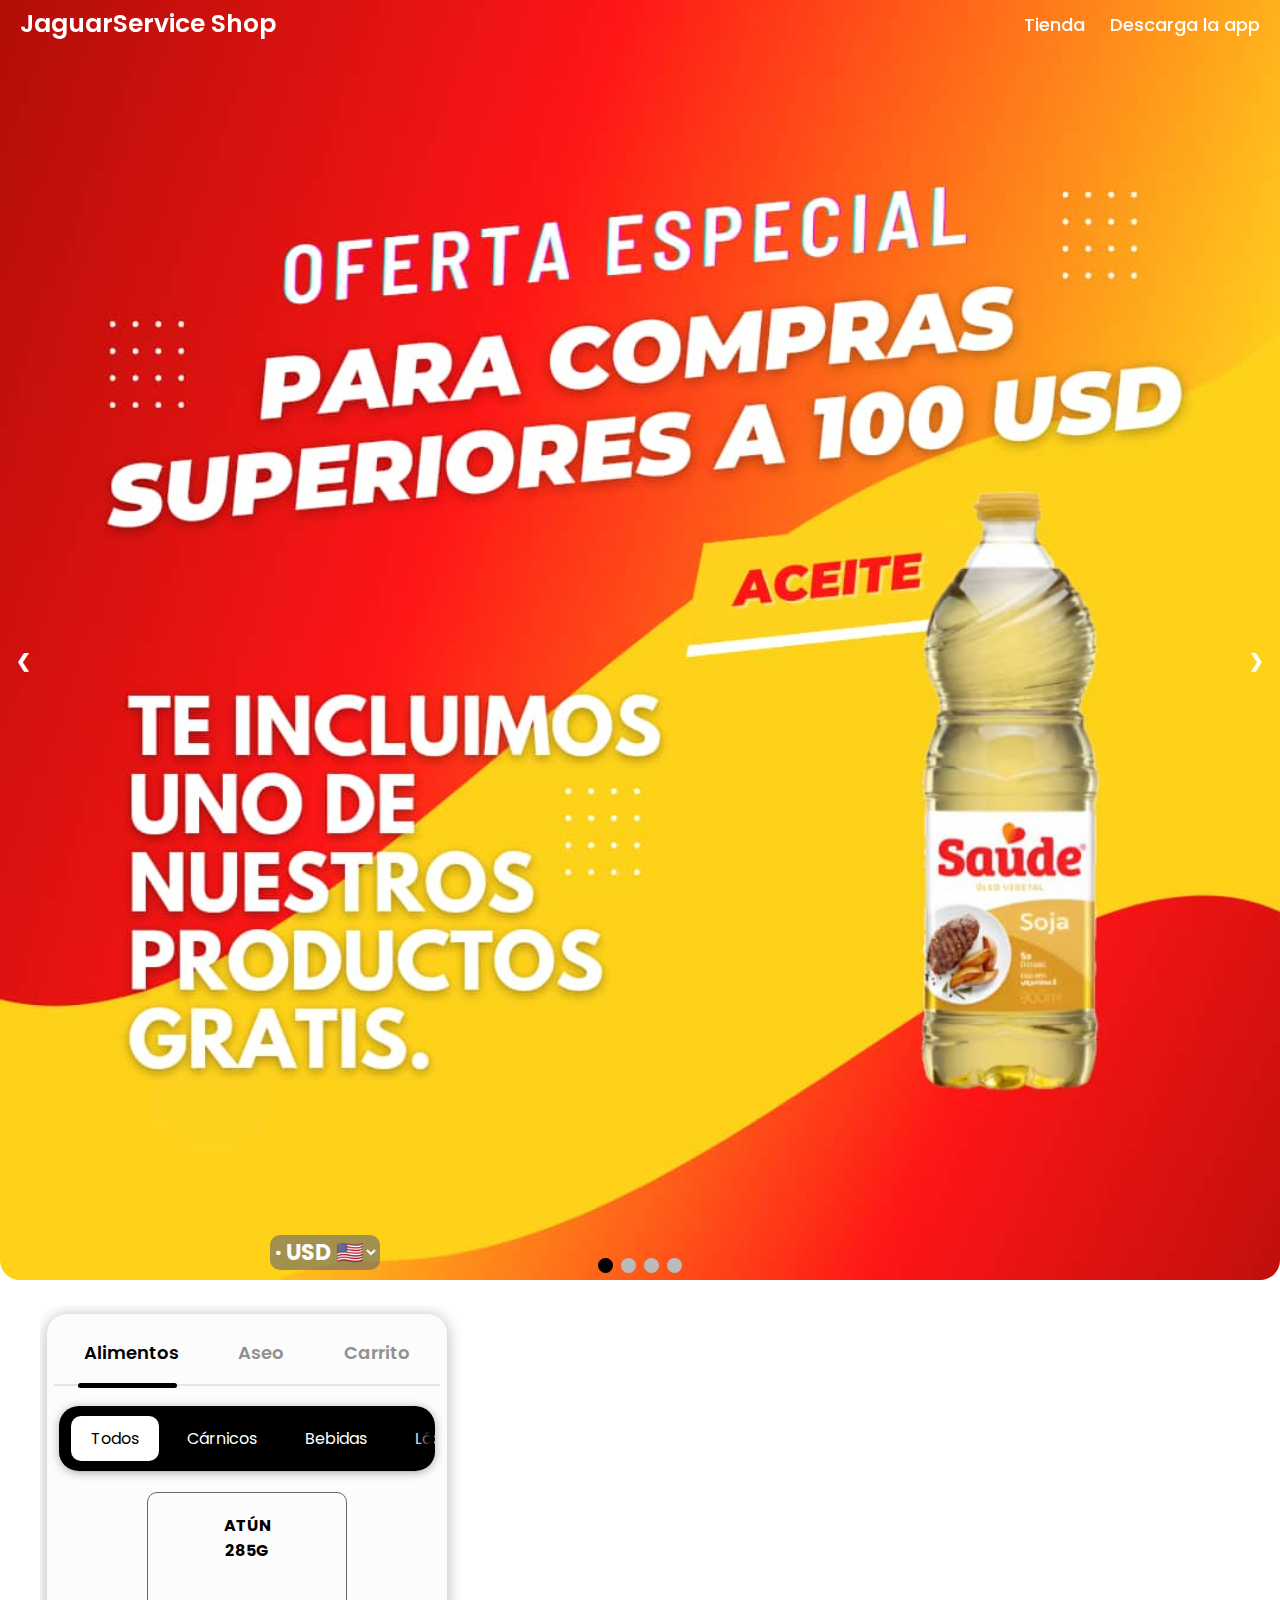
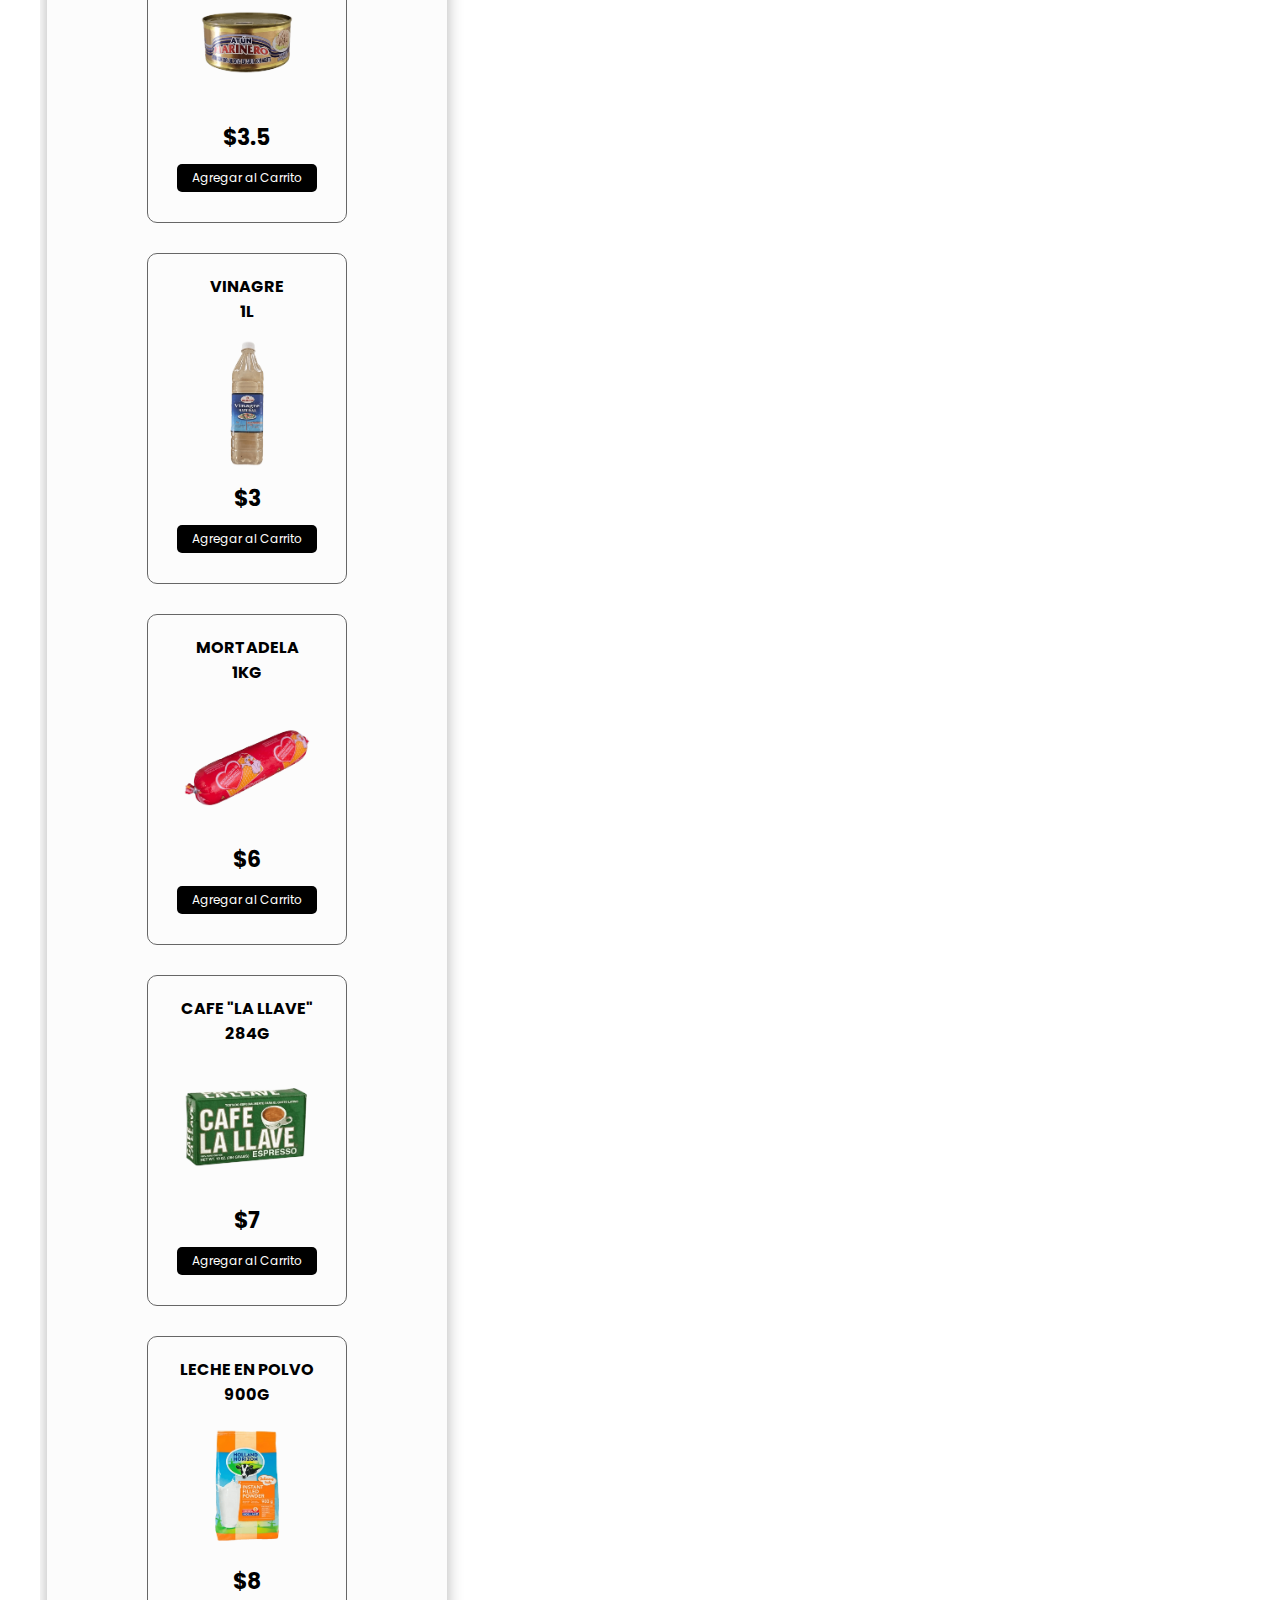
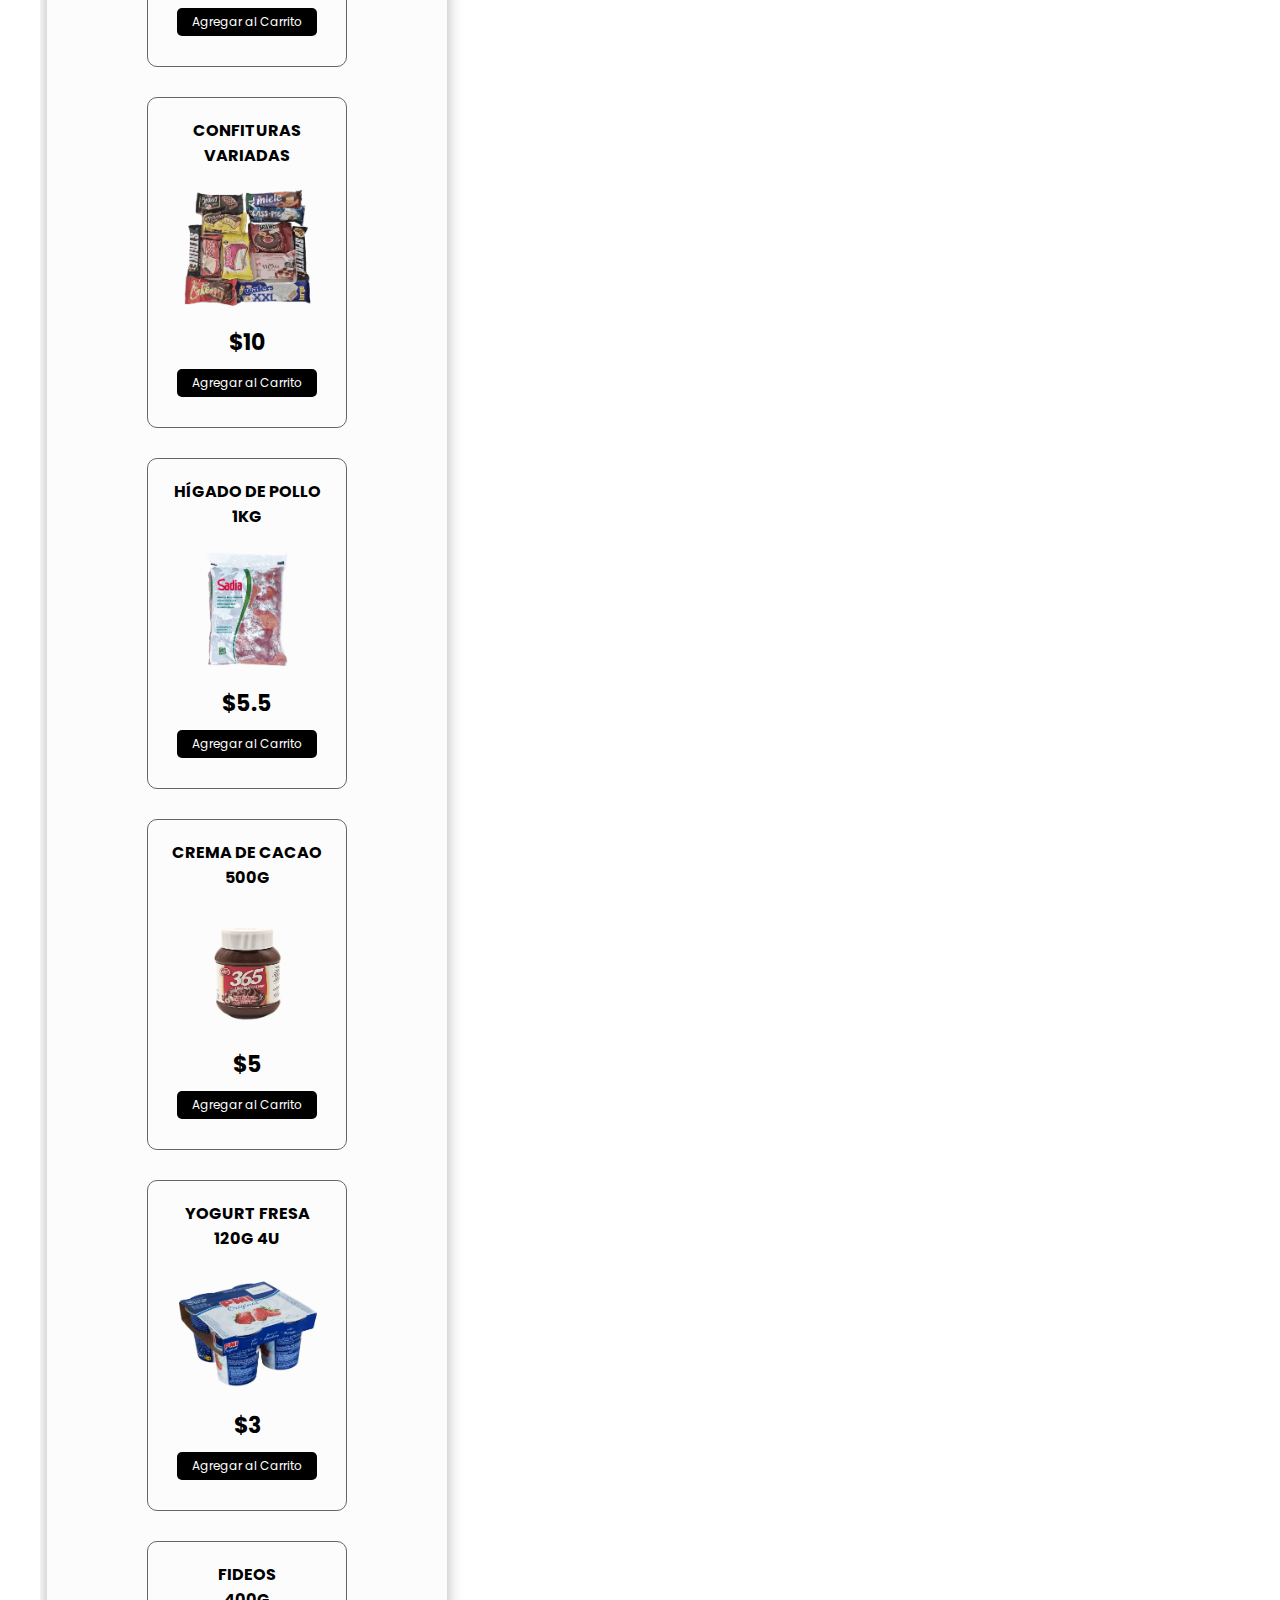
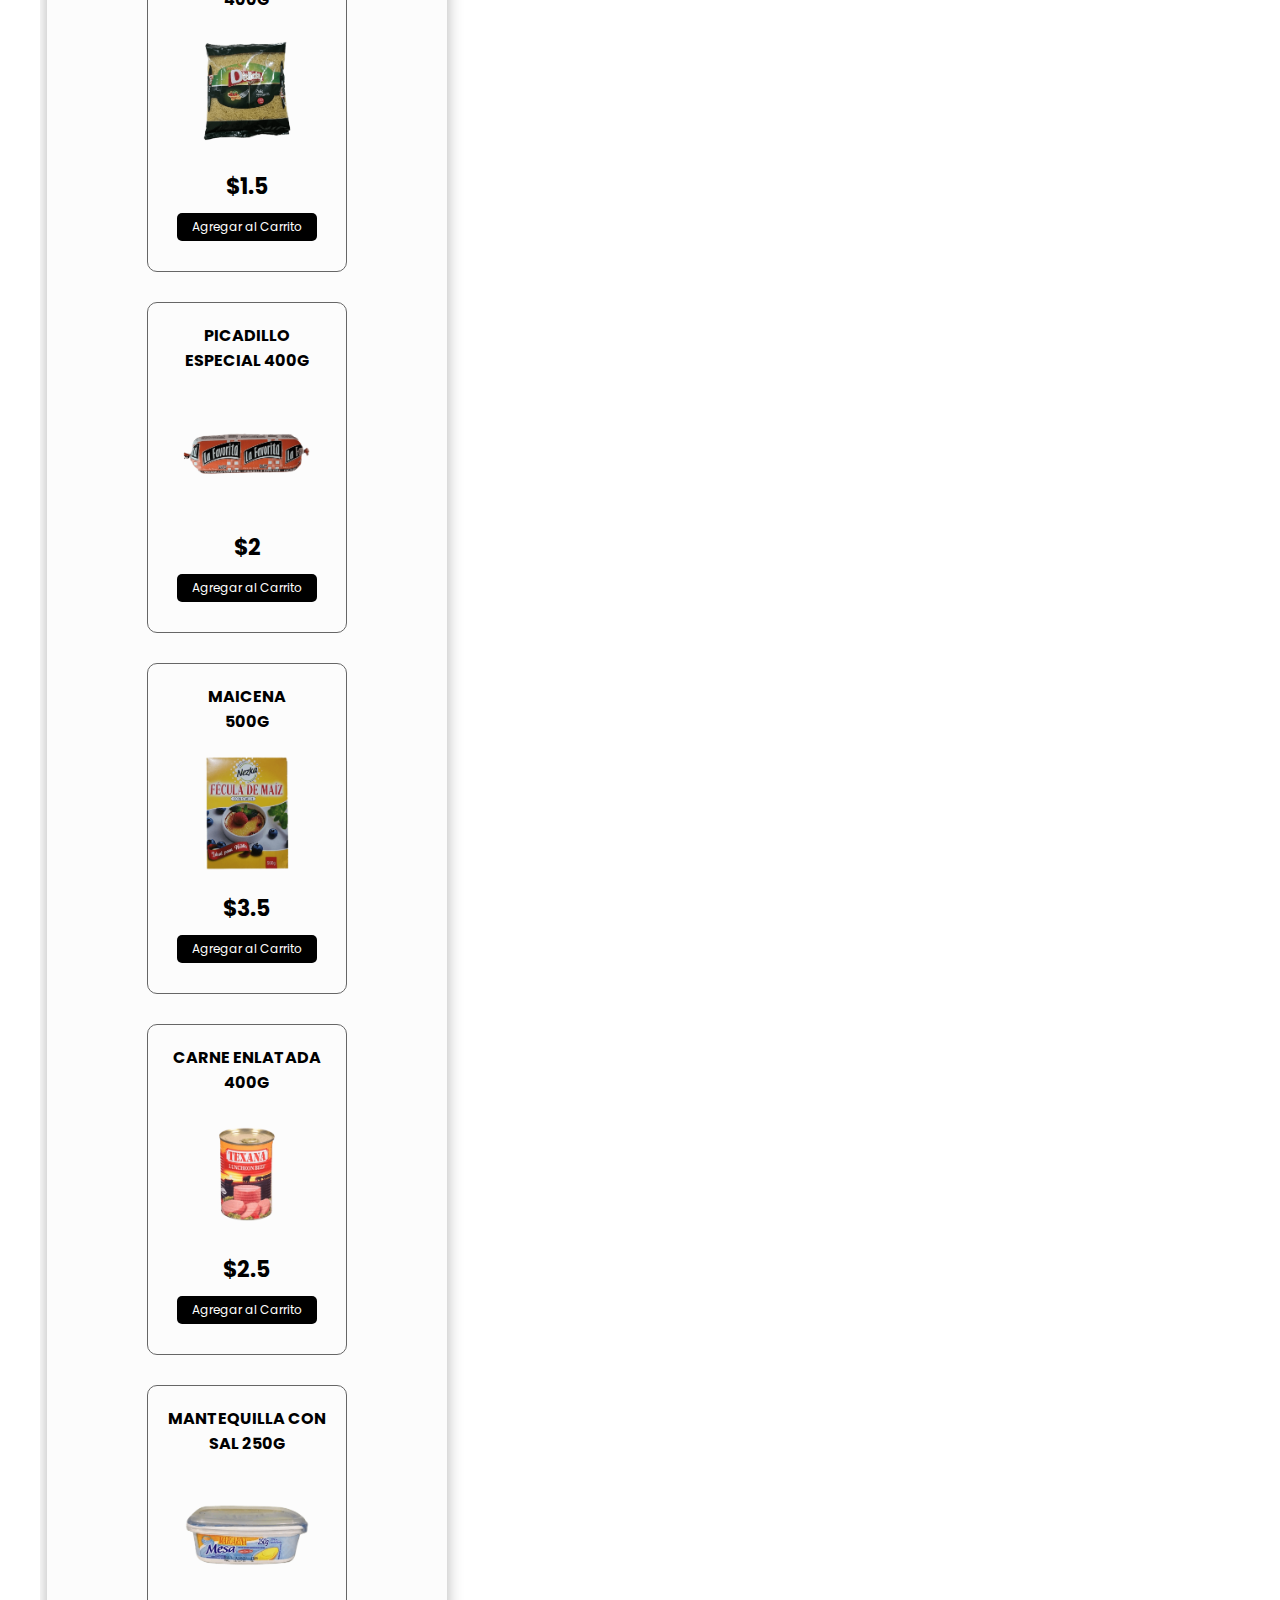
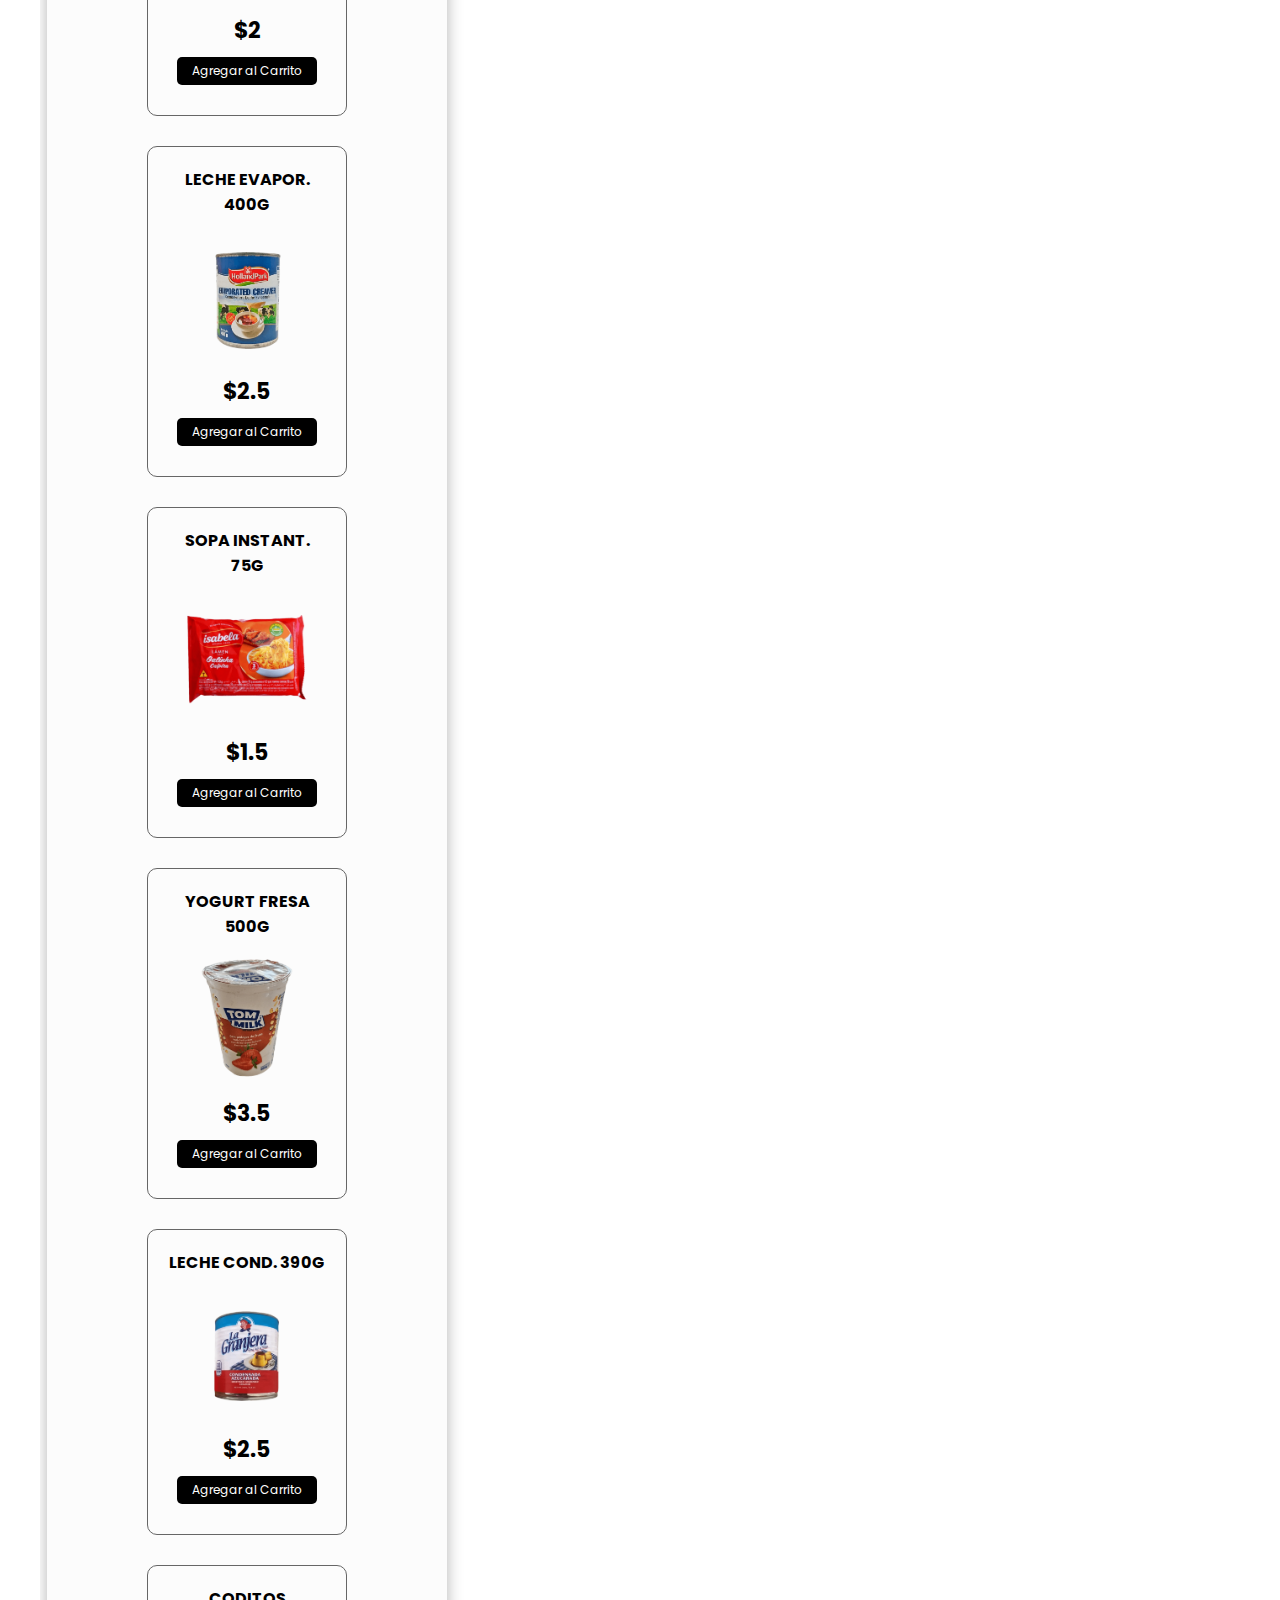
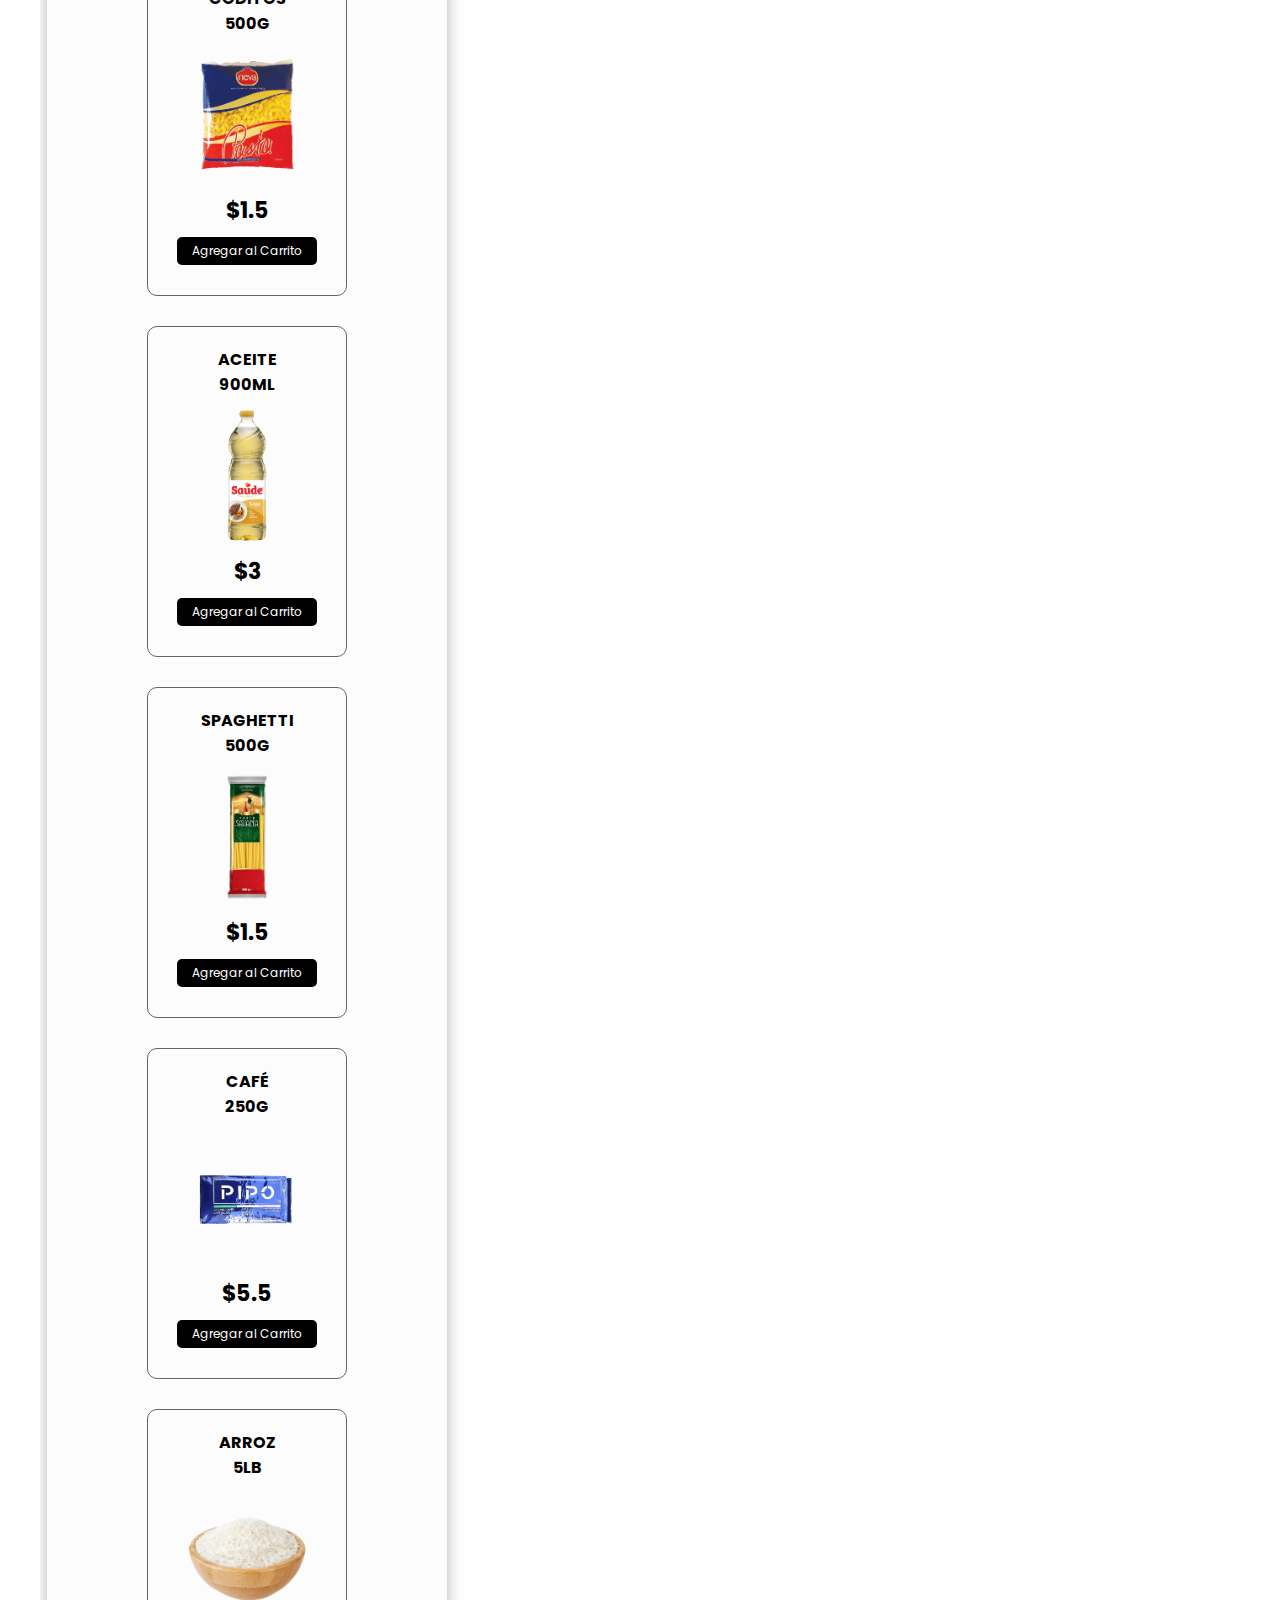
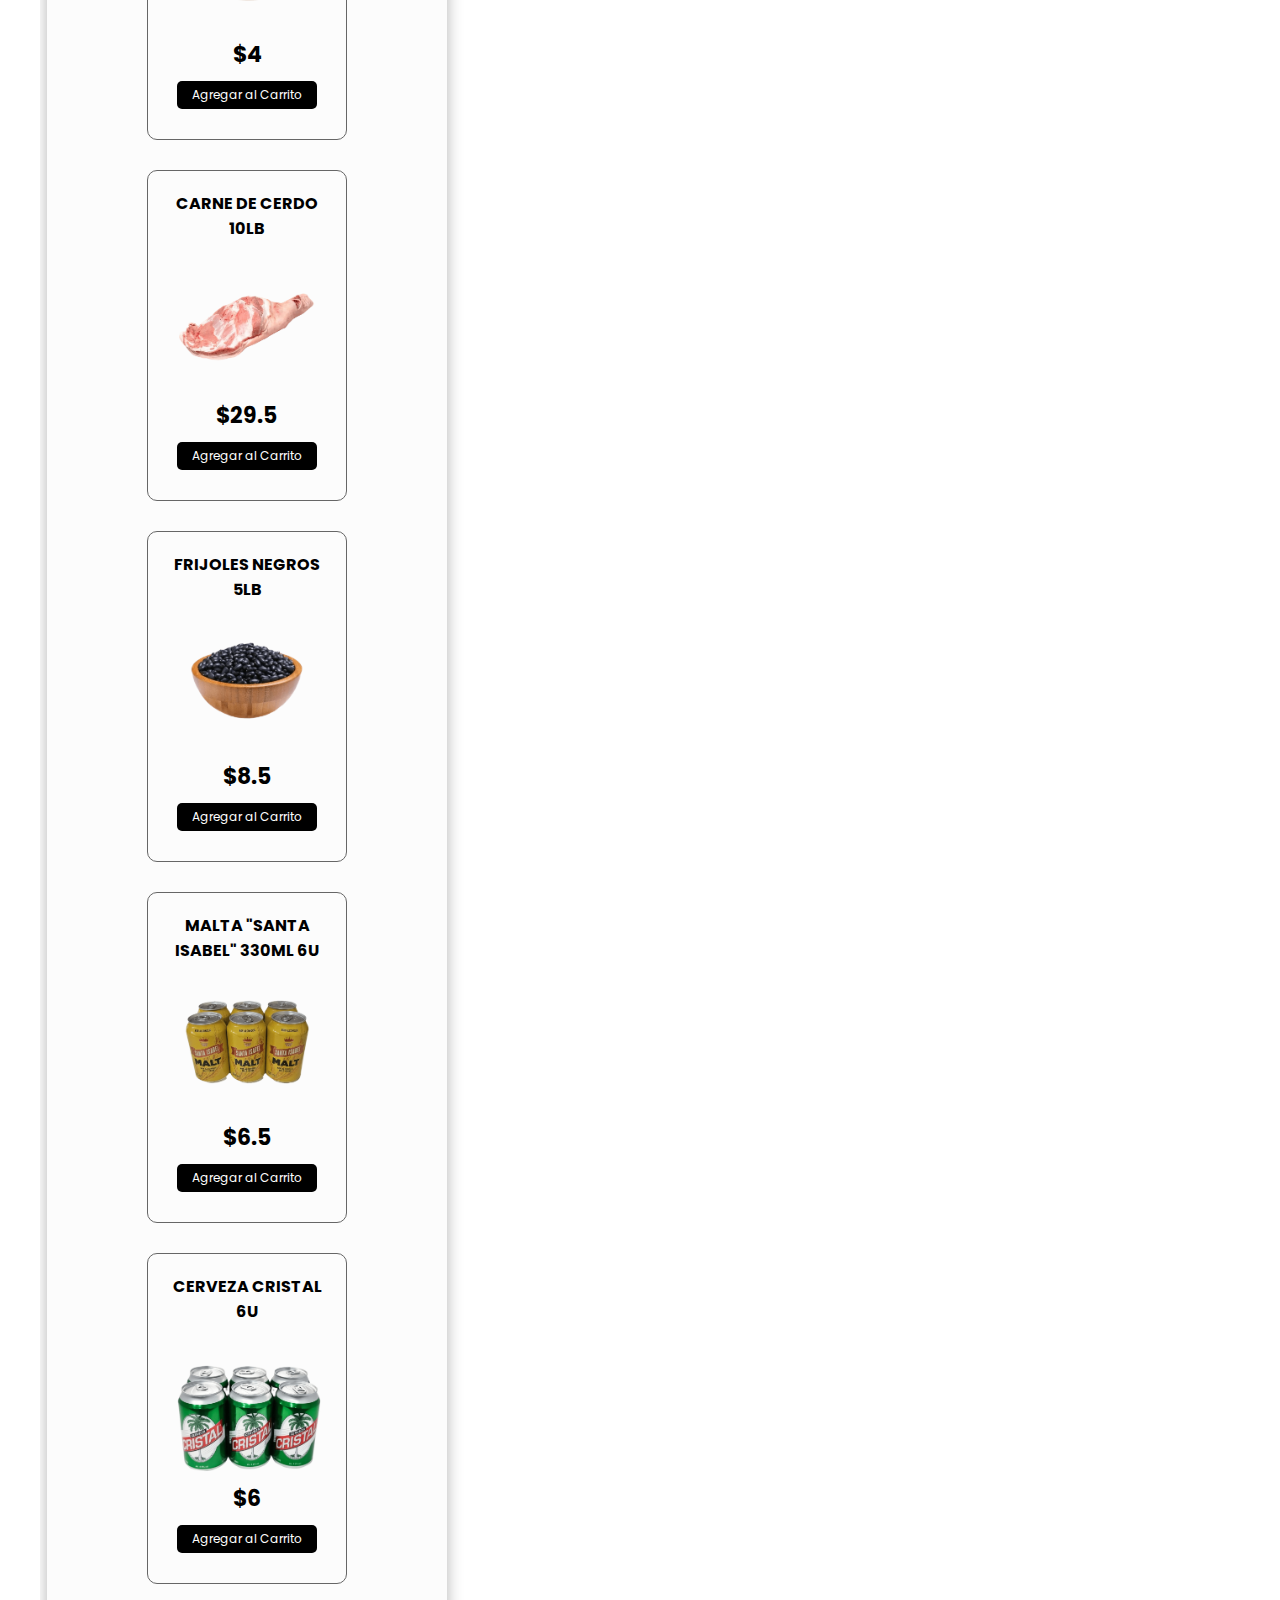
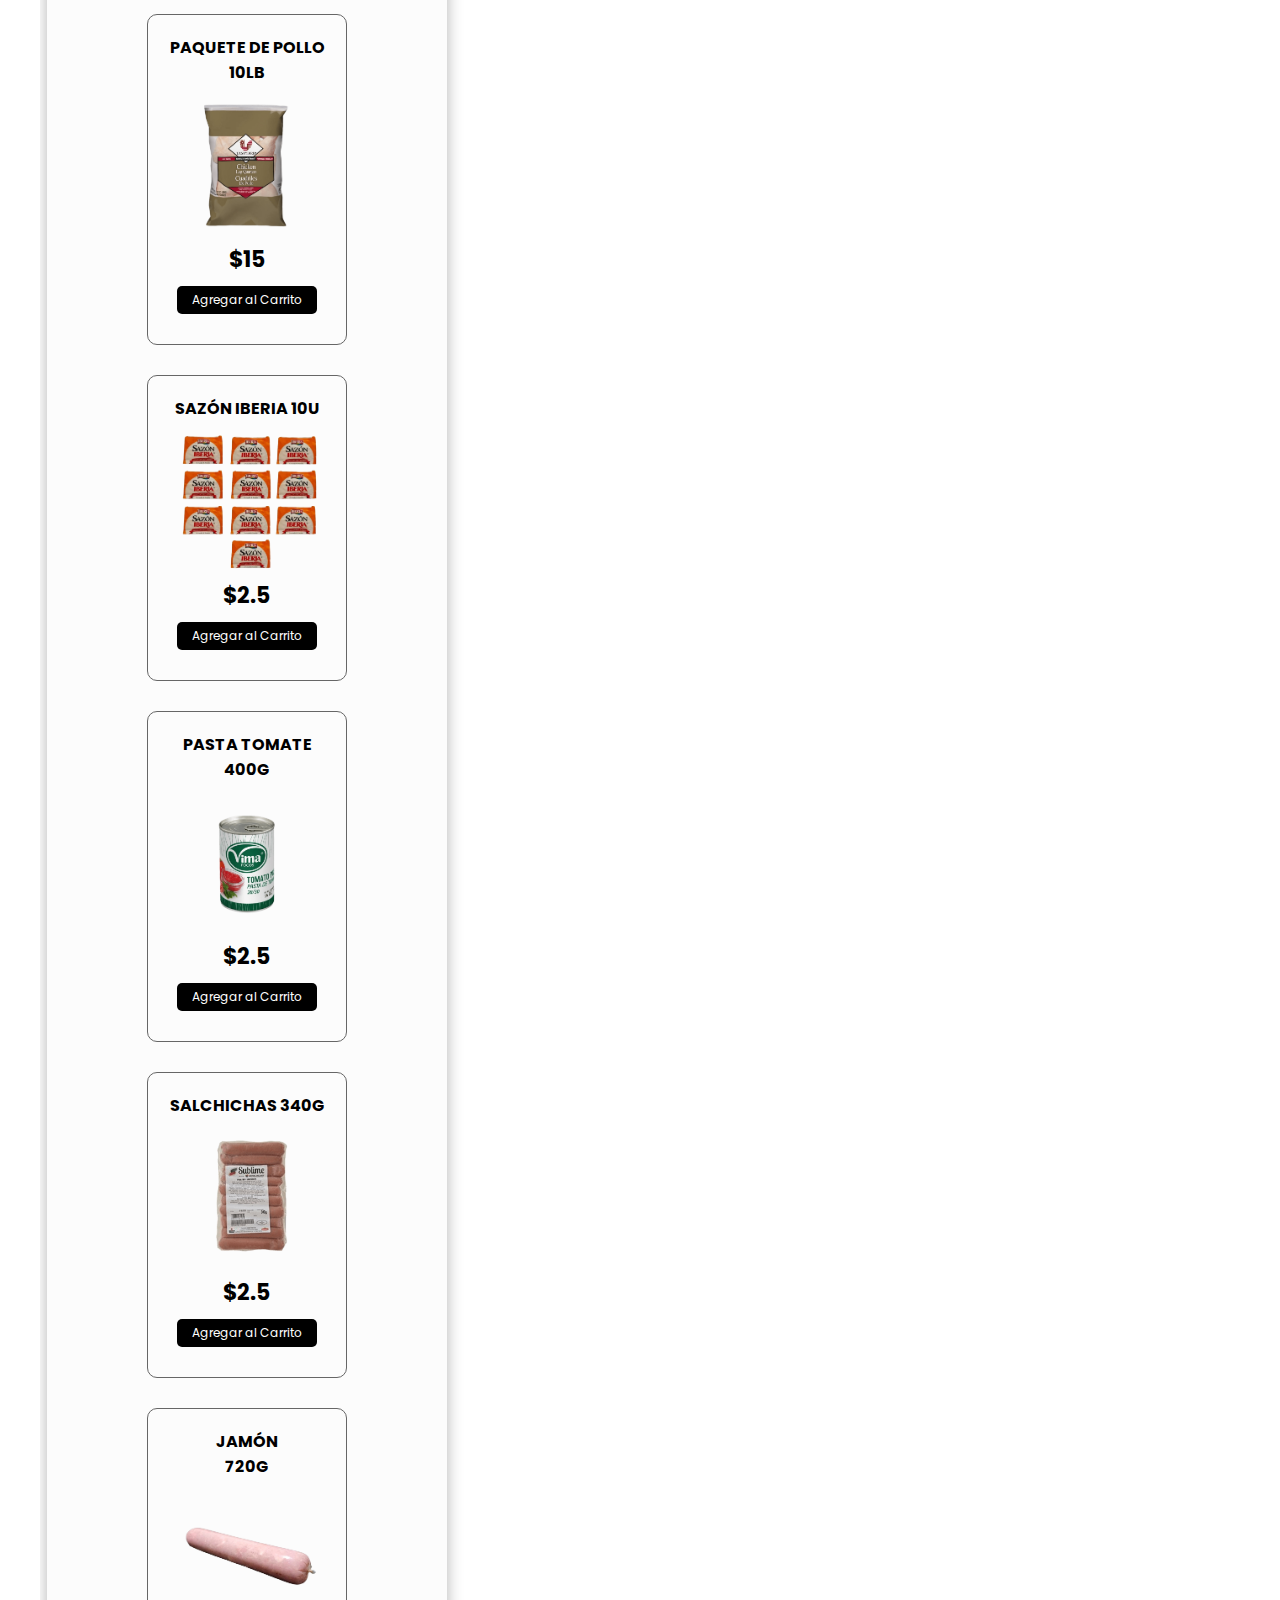
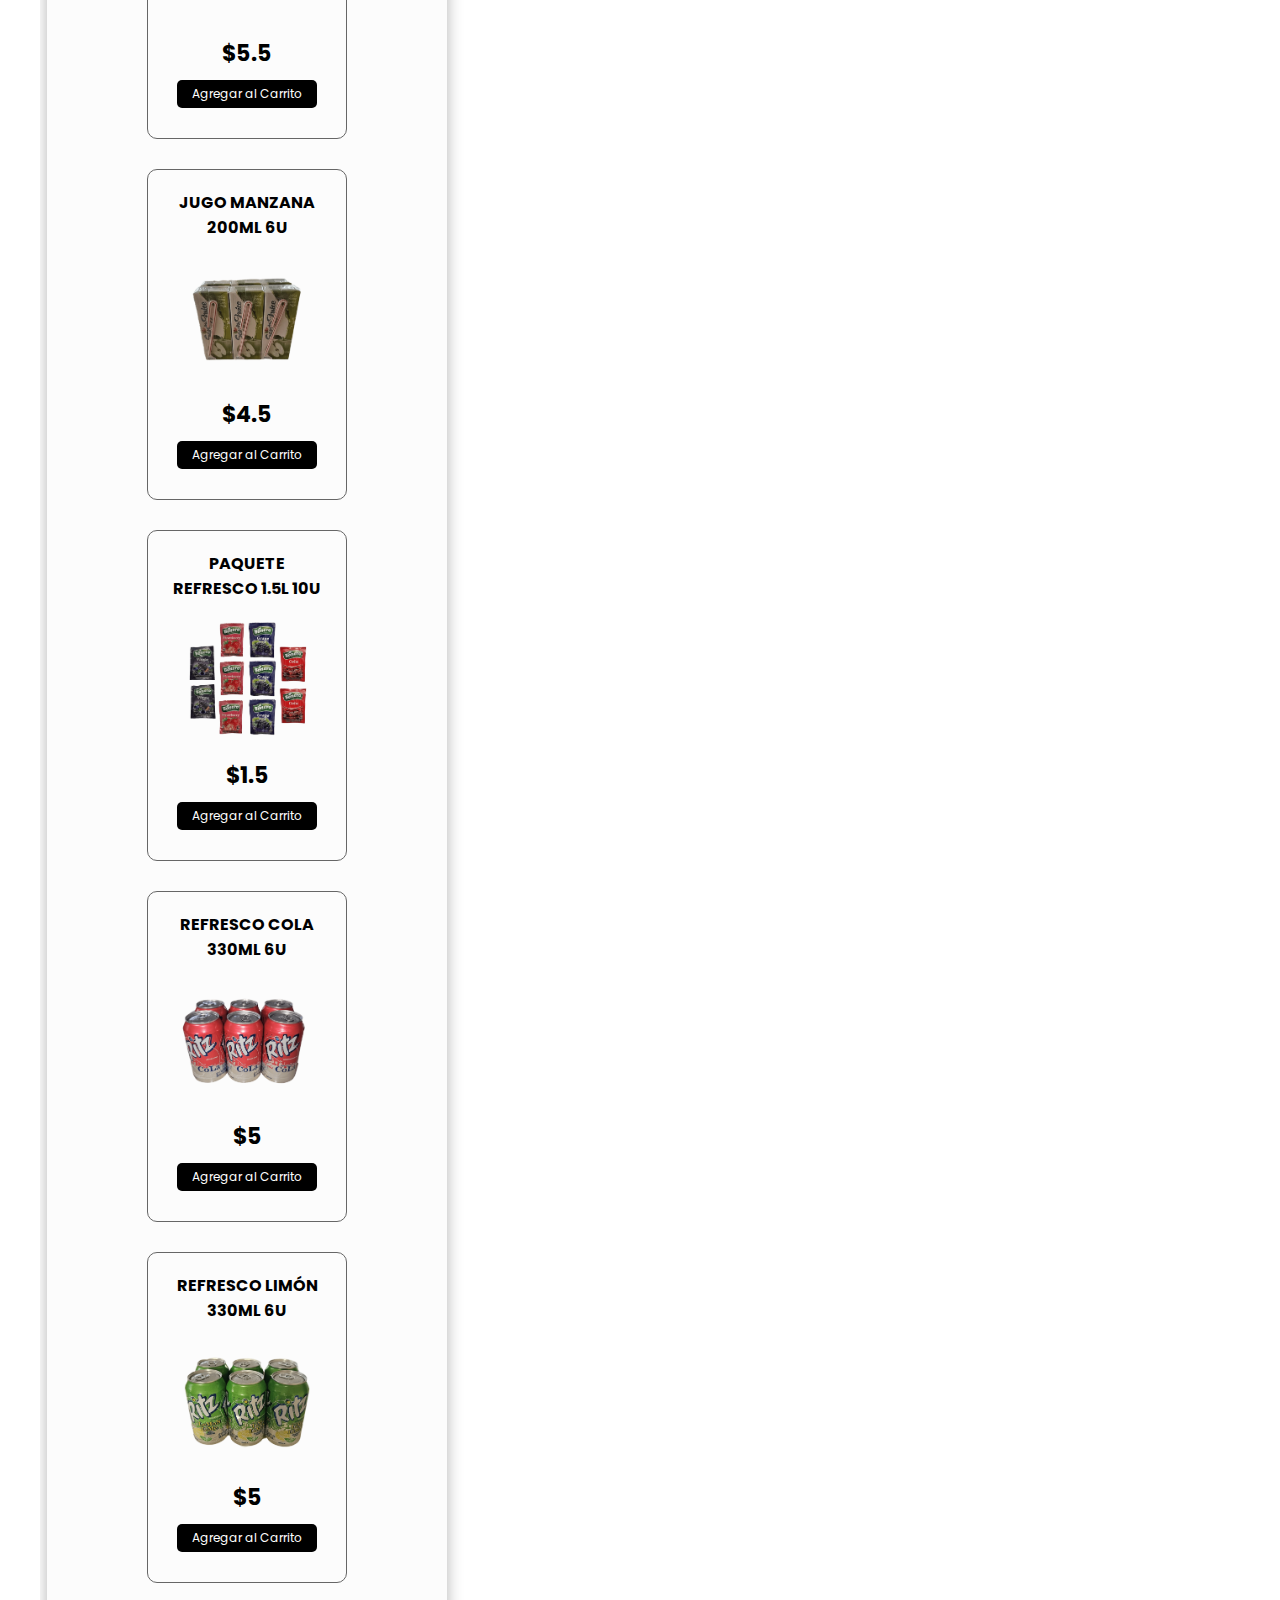
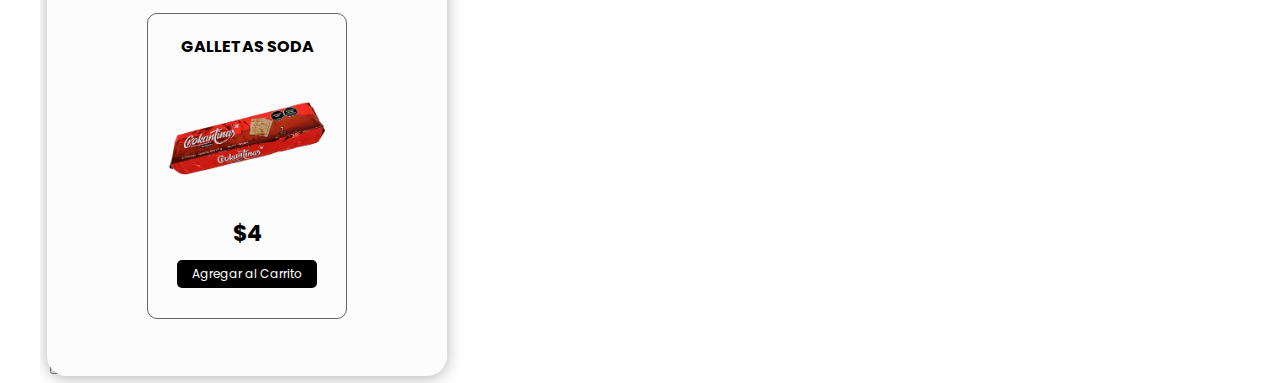
==== commit c11e59bc: "Update index.html" ====
--- a/index.html
+++ b/index.html
@@ -191,12 +191,12 @@
                                 <span class="precio-item">$3.5</span>
                                 <button class="boton-item">Agregar al Carrito</button>
                             </div>
-                            <div class="item" data-name="varios">
+                            <!--<div class="item" data-name="varios">
                                 <span class="titulo-item">Azúcar Blanca 2kg</span>
                                 <img src="img/28.png" alt="" class="img-item">
                                 <span class="precio-item">$7.5</span>
                                 <button class="boton-item">Agregar al Carrito</button>
-                            </div>
+                            </div>-->
                             <div class="item" data-name="carnicos">
                                 <span class="titulo-item">Carne enlatada 400g</span>
                                 <img src="img/22.png" alt="" class="img-item">
@@ -412,12 +412,12 @@
                                 <span class="precio-item">$3.5</span>
                                 <button class="boton-item">Agregar al Carrito</button>
                             </div>
-                            <!--<div class="item" data-name="limpieza">
-                                <span class="titulo-item">Detergente en polvo 400g</span>
-                                <img src="img/44.png" alt="" class="img-item">
-                                <span class="precio-item">$1.5</span>
-                                <button class="boton-item">Agregar al Carrito</button>
-                            </div>-->
+                            <div class="item" data-name="limpieza">
+                                <span class="titulo-item">Detergente en polvo 1kg</span>
+                                <img src="img/88.png" alt="" class="img-item">
+                                <span class="precio-item">$3.5</span>
+                                <button class="boton-item">Agregar al Carrito</button>
+                            </div>
                             <div class="item" data-name="aseo">
                                 <span class="titulo-item">Máquina de afeitar 10u</span>
                                 <img src="img/55.png" alt="" class="img-item">
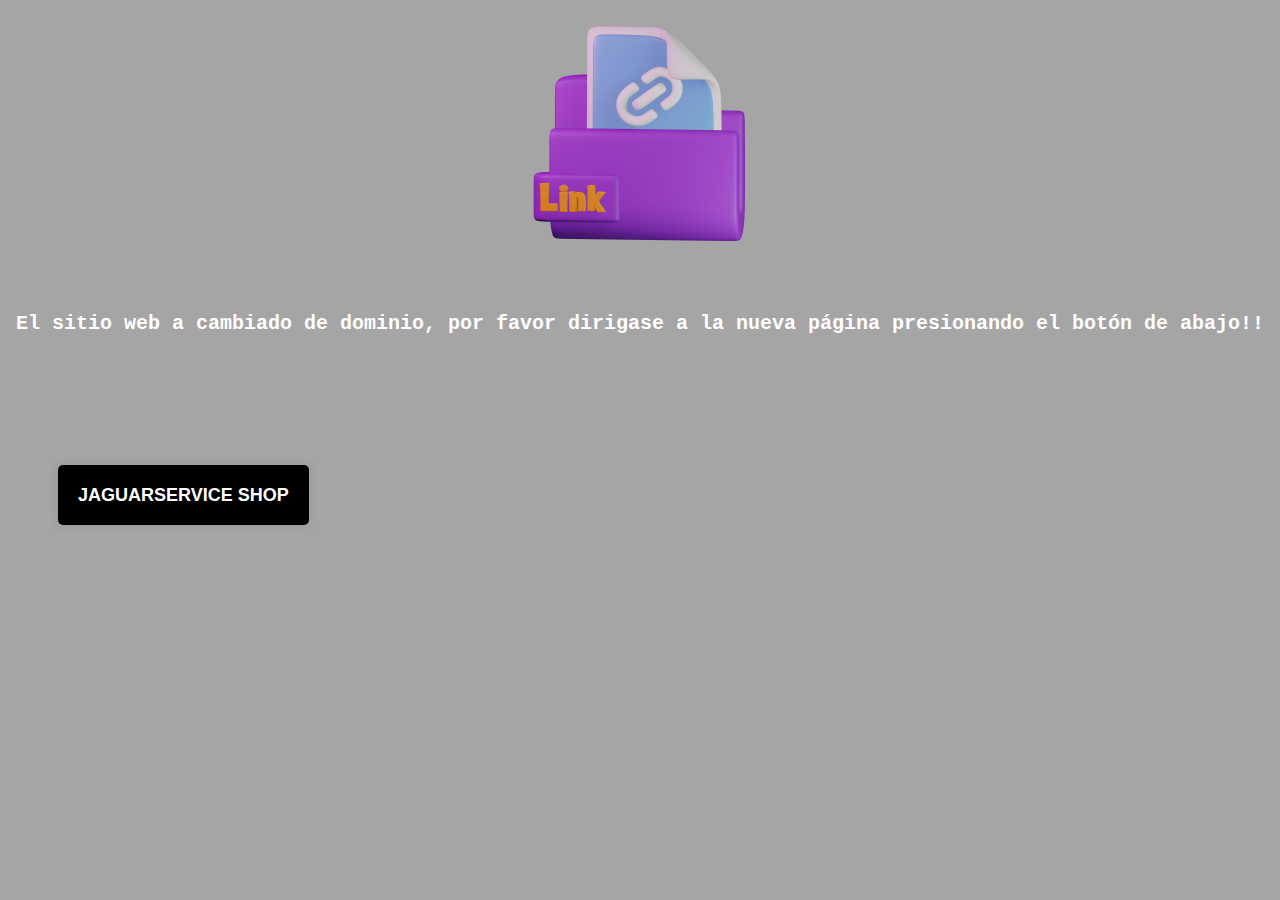
==== commit 2340446e: "Add files via upload" ====
--- a/index.html
+++ b/index.html
@@ -1,514 +1,72 @@
 <!DOCTYPE html>
-<html lang="es">
+<html lang="en">
 <head>
     <meta charset="UTF-8">
     <meta name="viewport" content="width=device-width, initial-scale=1.0">
-    <meta http-equiv="X-UA-Compatible" content="IE=edge">
-    <title>Jaguar Service</title>
-<!--========================================ENLACES========================================-->
-    <link rel="stylesheet" href="https://cdnjs.cloudflare.com/ajax/libs/font-awesome/6.5.2/css/all.min.css" integrity="sha512-SnH5WK+bZxgPHs44uWIX+LLJAJ9/2PkPKZ5QiAj6Ta86w+fsb2TkcmfRyVX3pBnMFcV7oQPJkl9QevSCWr3W6A==" crossorigin="anonymous" referrerpolicy="no-referrer" />
-    <link rel="stylesheet" href="https://unicons.iconscout.com/release/v4.0.8/css/line.css">
-    <link rel="stylesheet" href="https://fonts.googleapis.com/css2?family=Material+Symbols+Outlined:opsz,wght,FILL,GRAD@24,400,0,0" />
-    <link rel="stylesheet" href="style.css">
-    <script src="script.js" async></script>
+    <title>Document</title>
+
+    <style>
+body{
+    background-color: rgb(165, 165, 165);
+
+}
+.enlace{
+    margin: 150px auto;
+}
+/*button css*/
+.btn{
+margin-left: 50px;
+    justify-content: center;
+    align-items: center;
+    font-family: "Roboto", sans-serif;
+    font-size: 18px;
+    font-weight: bold;
+    background: #000000;
+    width: 250px;
+    padding: 20px;
+    text-align: center;
+    text-decoration: none;
+    text-transform: uppercase;
+    color: #fff;
+    border-radius: 5px;
+    cursor: pointer;
+    box-shadow: 0 0 10px rgba(0, 0, 0, 0.1);
+    -webkit-transition-duration: 0.3s;
+    transition-duration: 0.3s;
+    -webkit-transition-property: box-shadow, transform;
+    transition-property: box-shadow, transform;
+
+}
+.btn:hover, .btn:focus, .btn:active{
+    box-shadow: 0 0 20px rgba(0, 0, 0, 0.5);
+    -webkit-transform: scale(1.1);
+    transform: scale(1.1);
+}
+        .img{
+            margin: 0 auto;
+            width: 250px;
+        }
+        .img img{
+            width: 250px;
+            height: 250px;
+        }
+        h1{
+            color: rgb(255, 255, 255);
+            font-size: 20px;
+            text-align: center;
+            font-weight: bold;
+            font-family: 'Courier New', Courier, monospace;
+            margin-top: 50px;
+        }
+    </style>
 </head>
 <body>
-<!--========================================MENU Y SECCION APP========================================-->
-<div class="modal">
-    <div class="modal-card">
-        <i class="fa-solid fa-times modal-close"></i>
-        <img class="modal-img" src="logo.jpg" alt="image">
-        <div>
-            <h3 class="modal-name">Jaguar Service App</h3>
-            <p class="modal-info">
-                Aplicación JaguarService con la que le será más fácil acceder a nuestro sitio. Solo disponible para android.
-            </p>
-            <div class="modal-buttons">
-                <button class="modal-button" onclick="location.href='JaguarServiceShop.apk'">Descargar App<i class="fa-solid fa-download"></i></button>
-            </div>
-        </div>
+    <div class="img">
+        <img src="imagen.png" alt="">
     </div>
+    <h1>El sitio web a cambiado de dominio, por favor dirigase a la nueva página presionando el botón de abajo!!</h1>
+    <div class="enlace">
+    <a href="https://admin-jaguar-services-store.vercel.app/dashboard/products" class="btn">JaguarService Shop</a>
 </div>
-<nav class="navbar">
-    <div class="navbar-contenido">
-        <div class="logo"><a href="index.html">JaguarService Shop</a></div>
-        <ul class="menu-list">
-            <div class="icon cancel-btn">
-                <i class="fa-solid fa-times"></i>
-            </div>
-            <li><a href="index.html" class="menu-activo">Tienda</a></li>
-            <li><a  class="descarga-la-app" href="#">Descarga la app</a></li>
-        </ul>
-        <div class="icon menu-btn">
-            <i class="fa-solid fa-bars"></i>
-        </div>
-    </div>
-</nav>        
-<!--========================================BANNER========================================-->    
-<!--<header></header>-->
-
-<div class="slideshow-container">
-    <div class="mySlides fade">
-        <img src="img/img1.jpeg" style="width:100%">
-    </div>
-    <div class="mySlides fade">
-        <img src="img/img4.jpeg" style="width:100%">
-    </div>
-    <div class="mySlides fade">
-        <img src="img/img2.jpeg" style="width:100%">
-    </div>
-    <div class="mySlides fade">
-        <img src="img/img3.jpeg" style="width:100%">
-    </div>
-    <a class="prev" onclick="plusSlides(-1)">&#10094;</a>
-    <a class="next" onclick="plusSlides(1)">&#10095;</a>
-
-    <div style="text-align:center">
-        <span class="dot" onclick="currentSlide(1)"></span>
-        <span class="dot" onclick="currentSlide(2)"></span>
-        <span class="dot" onclick="currentSlide(3)"></span>
-        <span class="dot" onclick="currentSlide(4)"></span>
-    </div>
-</div>
-<!--========================================SELECTOR DE MONEDAS========================================--> 
-<select onchange="window.location.href=this.value">
-    <option value="index.html" selected>· USD 🇺🇸</option>
-    <option value="eur.html">EUR 🇪🇺</option>
-    <option value="mxn.html">MXN 🇲🇽</option>
-    <option value="cad.html">CAD 🇨🇦</option>
-</select>
-<!--========================================SISTEMA COMPLETO========================================-->
-<section class="contenedor">
-    <div class="container">
-        <!--========================================SECCION TIENDA CARRITO========================================-->         
-                <div class="tab_box">
-                    <button class="tab_btn active">Alimentos</button>
-                    <button class="tab_btn">Aseo</button>
-                    <button class="tab_btn">Carrito</button>
-                    <div class="line"></div>
-                </div>
-        <!--========================================TIENDA/CARRITO========================================-->         
-                <div class="content_box">
-        <!--========================================ALIMENTOS & BEBIDAS========================================-->            
-                    <div class="content active">
-        <!--========================================FILTROS========================================-->
-                        <div class="tab-nav-bar">
-                            <div class="tab-navigation">
-                                <i class="uil uil-angle-left left-btn"></i>
-                                <i class="uil uil-angle-right right-btn"></i>
-                                <ul class="tab-menu">
-                                    <li class="tab-category actives" data-name="todos">Todos</li>
-                                    <li class="tab-category" data-name="carnicos">Cárnicos</li>
-                                    <li class="tab-category" data-name="bebidas">Bebidas</li>
-                                    <li class="tab-category" data-name="lacteos">Lácteos</li>
-                                    <li class="tab-category" data-name="granos">Granos</li>
-                                    <li class="tab-category" data-name="pastas">Pastas</li>
-                                    <li class="tab-category" data-name="varios">Varios</li>
-                                </ul>
-                            </div>
-                        </div>
-        <!--========================================PRODUCTOS========================================-->                
-                        <div class="contenedor-items">
-                            <div class="item" data-name="carnicos">
-                                <span class="titulo-item">Atún <br> 285g</span>
-                                <img src="img/83.png" alt="" class="img-item">
-                                <span class="precio-item">$3.5</span>
-                                <button class="boton-item">Agregar al Carrito</button>
-                            </div>
-                            <div class="item" data-name="varios">
-                                <span class="titulo-item">Vinagre <br> 1l</span>
-                                <img src="img/81.png" alt="" class="img-item">
-                                <span class="precio-item">$3</span>
-                                <button class="boton-item">Agregar al Carrito</button>
-                            </div>
-                            <div class="item" data-name="carnicos">
-                                <span class="titulo-item">Mortadela <br> 1kg</span>
-                                <img src="img/84.png" alt="" class="img-item">
-                                <span class="precio-item">$6</span>
-                                <button class="boton-item">Agregar al Carrito</button>
-                            </div>
-                            <div class="item" data-name="varios">
-                                <span class="titulo-item">Cafe "La Llave" 284g</span>
-                                <img src="img/82.png" alt="" class="img-item">
-                                <span class="precio-item">$7</span>
-                                <button class="boton-item">Agregar al Carrito</button>
-                            </div>
-                            <div class="item" data-name="lacteos">
-                                <span class="titulo-item">Leche en polvo 900g</span>
-                                <img src="img/85.png" alt="" class="img-item">
-                                <span class="precio-item">$8</span>
-                                <button class="boton-item">Agregar al Carrito</button>
-                            </div>
-
-                            
-                            
-                            
-                            <div class="item" data-name="varios">
-                                <span class="titulo-item">Confituras variadas</span>
-                                <img src="img/86.png" alt="" class="img-item">
-                                <span class="precio-item">$10</span>
-                                <button class="boton-item">Agregar al Carrito</button>
-                            </div>
-                            <div class="item" data-name="carnicos">
-                                <span class="titulo-item">Hígado de pollo 1kg</span>
-                                <img src="img/76.png" alt="" class="img-item">
-                                <span class="precio-item">$5.5</span>
-                                <button class="boton-item">Agregar al Carrito</button>
-                            </div>
-                            <div class="item" data-name="varios">
-                                <span class="titulo-item">Crema de Cacao 500g</span>
-                                <img src="img/75.png" alt="" class="img-item">
-                                <span class="precio-item">$5</span>
-                                <button class="boton-item">Agregar al Carrito</button>
-                            </div>
-                            <div class="item" data-name="lacteos">
-                                <span class="titulo-item">Yogurt fresa 120g 4u</span>
-                                <img src="img/24.png" alt="" class="img-item">
-                                <span class="precio-item">$3</span>
-                                <button class="boton-item">Agregar al Carrito</button>
-                            </div>
-                            <!--<div class="item" data-name="varios">
-                                <span class="titulo-item">huevo <br> 30u</span>
-                                <img src="img/72.png" alt="" class="img-item">
-                                <span class="precio-item">$15</span>
-                                <button class="boton-item">Agregar al Carrito</button>
-                            </div>-->
-                            <div class="item" data-name="pastas">
-                                <span class="titulo-item">Fideos <br> 400g</span>
-                                <img src="img/69.png" alt="" class="img-item">
-                                <span class="precio-item">$1.5</span>
-                                <button class="boton-item">Agregar al Carrito</button>
-                            </div>
-                            <div class="item" data-name="carnicos">
-                                <span class="titulo-item">Picadillo especial 400g</span>
-                                <img src="img/70.png" alt="" class="img-item">
-                                <span class="precio-item">$2</span>
-                                <button class="boton-item">Agregar al Carrito</button>
-                            </div>
-                            <div class="item" data-name="varios">
-                                <span class="titulo-item">Maicena <br> 500g</span>
-                                <img src="img/68.png" alt="" class="img-item">
-                                <span class="precio-item">$3.5</span>
-                                <button class="boton-item">Agregar al Carrito</button>
-                            </div>
-                            <!--<div class="item" data-name="varios">
-                                <span class="titulo-item">Azúcar Blanca 2kg</span>
-                                <img src="img/28.png" alt="" class="img-item">
-                                <span class="precio-item">$7.5</span>
-                                <button class="boton-item">Agregar al Carrito</button>
-                            </div>-->
-                            <div class="item" data-name="carnicos">
-                                <span class="titulo-item">Carne enlatada 400g</span>
-                                <img src="img/22.png" alt="" class="img-item">
-                                <span class="precio-item">$2.5</span>
-                                <button class="boton-item">Agregar al Carrito</button>
-                            </div>
-                            <div class="item" data-name="lacteos">
-                                <span class="titulo-item">Mantequilla con sal 250g</span>
-                                <img src="img/65.png" alt="" class="img-item">
-                                <span class="precio-item">$2</span>
-                                <button class="boton-item">Agregar al Carrito</button>
-                            </div>
-                            <div class="item" data-name="lacteos">
-                                <span class="titulo-item">Leche Evapor. 400g</span>
-                                <img src="img/63.png" alt="" class="img-item">
-                                <span class="precio-item">$2.5</span>
-                                <button class="boton-item">Agregar al Carrito</button>
-                            </div>
-                            <!--<div class="item" data-name="varios">
-                                <span class="titulo-item">Maicena <br> 500g</span>
-                                <img src="img/59.png" alt="" class="img-item">
-                                <span class="precio-item">$3.5</span>
-                                <button class="boton-item">Agregar al Carrito</button>
-                                <span class="fuera-stock">Sin Stock<i class="material-symbols-outlined">shopping_cart_off</i></span>
-                            </div>-->
-                            <div class="item" data-name="varios">
-                                <span class="titulo-item">Sopa Instant. 75g</span>
-                                <img src="img/62.png" alt="" class="img-item">
-                                <span class="precio-item">$1.5</span>
-                                <button class="boton-item">Agregar al Carrito</button>
-                            </div>
-                            <!--<div class="item" data-name="lacteos">
-                                <span class="titulo-item">Leche en Polvo 310g</span>
-                                <img src="img/20.png" alt="" class="img-item">
-                                <span class="precio-item">$4</span>
-                                <button class="boton-item">Agregar al Carrito</button>
-                            </div>-->
-                            <div class="item" data-name="lacteos">
-                                <span class="titulo-item">Yogurt Fresa 500g</span>
-                                <img src="img/61.png" alt="" class="img-item">
-                                <span class="precio-item">$3.5</span>
-                                <button class="boton-item">Agregar al Carrito</button>
-                            </div>
-                            <div class="item" data-name="lacteos">
-                                <span class="titulo-item">leche cond. 390g</span>
-                                <img src="img/19.png" alt="" class="img-item">
-                                <span class="precio-item">$2.5</span>
-                                <button class="boton-item">Agregar al Carrito</button>
-                            </div>
-                            <div class="item" data-name="pastas">
-                                <span class="titulo-item">Coditos <br> 500g</span>
-                                <img src="img/3.png" alt="" class="img-item">
-                                <span class="precio-item">$1.5</span>
-                                <button class="boton-item">Agregar al Carrito</button>
-                            </div>
-                            <div class="item" data-name="varios">
-                                <span class="titulo-item">Aceite <br> 900ml</span>
-                                <img src="img/51.png" alt="" class="img-item">
-                                <span class="precio-item">$3</span>
-                                <button class="boton-item">Agregar al Carrito</button>
-                            </div>
-                            <div class="item" data-name="pastas">
-                                <span class="titulo-item">Spaghetti <br> 500g</span>
-                                <img src="img/74.png" alt="" class="img-item">
-                                <span class="precio-item">$1.5</span>
-                                <button class="boton-item">Agregar al Carrito</button>
-                            </div>
-                            <!--<div class="item" data-name="varios">
-                                <span class="titulo-item">Mayonesa <br> 500g</span>
-                                <img src="img/6.png" alt="" class="img-item">
-                                <span class="precio-item">$2.5</span>
-                                <button class="boton-item">Agregar al Carrito</button>
-                            </div>-->
-                            <div class="item" data-name="bebidas">
-                                <span class="titulo-item">café <br> 250g</span>
-                                <img src="img/47.png" alt="" class="img-item">
-                                <span class="precio-item">$5.5</span>
-                                <button class="boton-item">Agregar al Carrito</button>
-                            </div>
-                            <div class="item" data-name="granos">
-                                <span class="titulo-item">arroz <br> 5lb</span>
-                                <img src="img/11.png" alt="" class="img-item">
-                                <span class="precio-item">$4</span>
-                                <button class="boton-item">Agregar al Carrito</button>
-                            </div>
-                            <div class="item" data-name="carnicos">
-                                <span class="titulo-item">Carne de cerdo 10lb</span>
-                                <img src="img/56.png" alt="" class="img-item">
-                                <span class="precio-item">$29.5</span>
-                                <button class="boton-item">Agregar al Carrito</button>
-                            </div>
-                            <div class="item" data-name="granos">
-                                <span class="titulo-item">Frijoles Negros 5lb</span>
-                                <img src="img/12.png" alt="" class="img-item">
-                                <span class="precio-item">$8.5</span>
-                                <button class="boton-item">Agregar al Carrito</button>
-                            </div>
-                            <div class="item" data-name="bebidas">
-                                <span class="titulo-item">Malta "Santa Isabel" 330ml 6u</span>
-                                <img src="img/80.png" alt="" class="img-item">
-                                <span class="precio-item">$6.5</span>
-                                <button class="boton-item">Agregar al Carrito</button>
-                            </div>
-                            <div class="item" data-name="bebidas">
-                                <span class="titulo-item">Cerveza cristal 6u</span>
-                                <img src="img/14.png" alt="" class="img-item">
-                                <span class="precio-item">$6</span>
-                                <button class="boton-item">Agregar al Carrito</button>
-                            </div>
-                            <div class="item" data-name="carnicos">
-                                <span class="titulo-item">Paquete de pollo 10lb</span>
-                                <img src="img/54.png" alt="" class="img-item">
-                                <span class="precio-item">$15</span>
-                                <button class="boton-item">Agregar al Carrito</button>
-                            </div>
-                            <div class="item" data-name="varios">
-                                <span class="titulo-item">Sazón Iberia 10u</span>
-                                <img src="img/29.png" alt="" class="img-item">
-                                <span class="precio-item">$2.5</span>
-                                <button class="boton-item">Agregar al Carrito</button>
-                            </div>
-                            <div class="item" data-name="varios">
-                                <span class="titulo-item">Pasta Tomate 400g</span>
-                                <img src="img/79.png" alt="" class="img-item">
-                                <span class="precio-item">$2.5</span>
-                                <button class="boton-item">Agregar al Carrito</button>
-                            </div>
-                            <!--<div class="item" data-name="varios">
-                                <span class="titulo-item">Chocolate en polvo 400g</span>
-                                <img src="img/41.png" alt="" class="img-item">
-                                <span class="precio-item">$3</span>
-                                <button class="boton-item">Agregar al Carrito</button>
-                            </div>-->
-                            <div class="item" data-name="carnicos">
-                                <span class="titulo-item">Salchichas 340g</span>
-                                <img src="img/87.png" alt="" class="img-item">
-                                <span class="precio-item">$2.5</span>
-                                <button class="boton-item">Agregar al Carrito</button>
-                            </div>
-                            <div class="item" data-name="carnicos">
-                                <span class="titulo-item">Jamón <br> 720g</span>
-                                <img src="img/30.png" alt="" class="img-item">
-                                <span class="precio-item">$5.5</span>
-                                <button class="boton-item">Agregar al Carrito</button>
-                            </div>
-                            <!--<div class="item" data-name="carnicos">
-                                <span class="titulo-item">Mortadella <br> 1kg</span>
-                                <img src="img/38.png" alt="" class="img-item">
-                                <span class="precio-item">$5.5</span>
-                                <button class="boton-item">Agregar al Carrito</button>
-                            </div>-->
-                            <div class="item" data-name="bebidas">
-                                <span class="titulo-item">Jugo Manzana 200ml 6u</span>
-                                <img src="img/78.png" alt="" class="img-item">
-                                <span class="precio-item">$4.5</span>
-                                <button class="boton-item">Agregar al Carrito</button>
-                            </div>
-                            <div class="item" data-name="bebidas">
-                                <span class="titulo-item">Paquete refresco 1.5l 10u</span>
-                                <img src="img/52.png" alt="" class="img-item">
-                                <span class="precio-item">$1.5</span>
-                                <button class="boton-item">Agregar al Carrito</button>
-                            </div>
-                            <!--<div class="item" data-name="bebidas">
-                                <span class="titulo-item">Cerveza Hollandia 330ml 6u</span>
-                                <img src="img/58.png" alt="" class="img-item">
-                                <span class="precio-item">$5</span>
-                                <button class="boton-item">Agregar al Carrito</button>
-                            </div>-->
-                            <div class="item" data-name="bebidas">
-                                <span class="titulo-item">Refresco Cola 330ml 6u</span>
-                                <img src="img/37.png" alt="" class="img-item">
-                                <span class="precio-item">$5</span>
-                                <button class="boton-item">Agregar al Carrito</button>
-                            </div>
-                            <div class="item" data-name="bebidas">
-                                <span class="titulo-item">Refresco Limón 330ml 6u</span>
-                                <img src="img/46.png" alt="" class="img-item">
-                                <span class="precio-item">$5</span>
-                                <button class="boton-item">Agregar al Carrito</button>
-                            </div>
-                            <div class="item" data-name="varios">
-                                <span class="titulo-item">Galletas Soda</span>
-                                <img src="img/35.png" alt="" class="img-item">
-                                <span class="precio-item">$4</span>
-                                <button class="boton-item">Agregar al Carrito</button>
-                            </div>
-                        </div>    
-                    </div>
-        <!--========================================ASEO & LIMPIEZA========================================-->            
-                    <div class="content">
-        <!--========================================CATEGORIAS========================================-->       
-                        <div class="tab-nav-bar">
-                            <div class="tab-navigation">
-                                <ul class="tab-menu">
-                                    <li class="tab-category" data-name="todos">Todos</li>
-                                    <li class="tab-category" data-name="aseo">Aseo</li>
-                                    <li class="tab-category" data-name="limpieza">Limpieza</li>
-                                </ul>
-                            </div>
-                        </div>    
-        <!--========================================PRODUCTOS========================================-->                
-                        <div class="contenedor-items">
-                            <div class="item" data-name="limpieza">
-                                <span class="titulo-item">Detergente líquido 1l</span>
-                                <img src="img/42.png" alt="" class="img-item">
-                                <span class="precio-item">$2.5</span>
-                                <button class="boton-item">Agregar al Carrito</button>
-                            </div>
-                            <div class="item" data-name="aseo">
-                                <span class="titulo-item">Jabón natural 75g 6u</span>
-                                <img src="img/45.png" alt="" class="img-item">
-                                <span class="precio-item">$3.5</span>
-                                <button class="boton-item">Agregar al Carrito</button>
-                            </div>
-                            <div class="item" data-name="limpieza">
-                                <span class="titulo-item">Detergente en polvo 1kg</span>
-                                <img src="img/88.png" alt="" class="img-item">
-                                <span class="precio-item">$3.5</span>
-                                <button class="boton-item">Agregar al Carrito</button>
-                            </div>
-                            <div class="item" data-name="aseo">
-                                <span class="titulo-item">Máquina de afeitar 10u</span>
-                                <img src="img/55.png" alt="" class="img-item">
-                                <span class="precio-item">$3</span>
-                                <button class="boton-item">Agregar al Carrito</button>
-                            </div>
-                            <div class="item" data-name="aseo">
-                                <span class="titulo-item">Papel Sanitario 4u</span>
-                                <img src="img/43.png" alt="" class="img-item">
-                                <span class="precio-item">$3.5</span>
-                                <button class="boton-item">Agregar al Carrito</button>
-                            </div>
-                            <div class="item" data-name="limpieza">
-                                <span class="titulo-item">Frazada de piso 1u</span>
-                                <img src="img/71.png" alt="" class="img-item">
-                                <span class="precio-item">$1</span>
-                                <button class="boton-item">Agregar al Carrito</button>
-                            </div>
-                        </div>
-                    </div>
-        <!--========================================CARRITO========================================-->         
-                    <div class="content">
-                        <p class="car-vac"  id="mensaje-carrito"><br><br>El carrito esta vacio.<br> Vaya a la tienda y agregue algun producto.</p>
-                        <div class="carrito">
-                            <div class="header-carrito">
-                                <h2>Tu Carrito</h2>
-                            </div>
-                            <div class="carrito-items">
-                                <!--
-                                <div class="carrito-item">
-                                    <img src="img/1.png" alt="" width="80px">
-                                    <div class="carrito-item-detalles">
-                                        <span class="carrito-item-titulo">Paquete Pollo</span>
-                                        <div class="selector-cantidad">
-                                            <i class="fa-solid fa-minus restar-cantidad"></i>
-                                            <input type="text" value="1" class="carrito-item-cantidad" disabled>
-                                            <i class="fa-solid fa-plus sumar-cantidad"></i>
-                                        </div>
-                                        <span class="carrito-item-precio">$20</span>
-                                        <span class="carrito-item-subtotal">$20</span>
-                                    </div>
-                                    <span class="btn-eliminar">
-                                        <i class="fa-solid fa-trash"></i>
-                                    </span>
-                                </div>
-                                <div class="carrito-item">
-                                    <img src="img/2.png" alt="" width="80px">
-                                    <div class="carrito-item-detalles">
-                                        <span class="carrito-item-titulo">Botella Aceite</span>
-                                        <div class="selector-cantidad">
-                                            <i class="fa-solid fa-minus restar-cantidad"></i>
-                                            <input type="text" value="1" class="carrito-item-cantidad" disabled>
-                                            <i class="fa-solid fa-plus sumar-cantidad"></i>
-                                        </div>
-                                        <span class="carrito-item-precio">$10</span>
-                                        <span class="carrito-item-subtotal">$10</span>
-                                    </div>
-                                    <span class="btn-eliminar">
-                                        <i class="fa-solid fa-trash"></i>
-                                    </span>
-                                </div>
-                                -->
-                            </div> 
-                            <div class="carrito-total">
-                                <div class="fila">
-                                    <strong>Tu Total</strong>
-                                    <span class="carrito-precio-total">$0</span>
-                                </div>
-                                <button id="pagar-button" class="btn-pagar">Generar comprobante <i class="fa-solid fa-bag-shopping"></i></button>
-                            </div>
-                        </div>
-                    </div>    
-                </div>
-            </div>
-</section>  
-<!--========================================BOTON FLOTANTE CARRITO========================================-->
-<div class="btnlink">
-    <p>VER CARRITO</p>
-    <div class="cart-counter">0 Productos</div> ·
-    <div class="pruebita" id="carrito-precio-total-otro-lado">$0 USD</div>
-</div>
-
-
-<div class="notifications"></div>
-<div class="buttons">
-    <button id="success">Success</button>
-    <button id="error">Error</button>
-    <button id="delete">Delete</button>
-</div>
-
 </body>
-</html>
-
-
+</html>